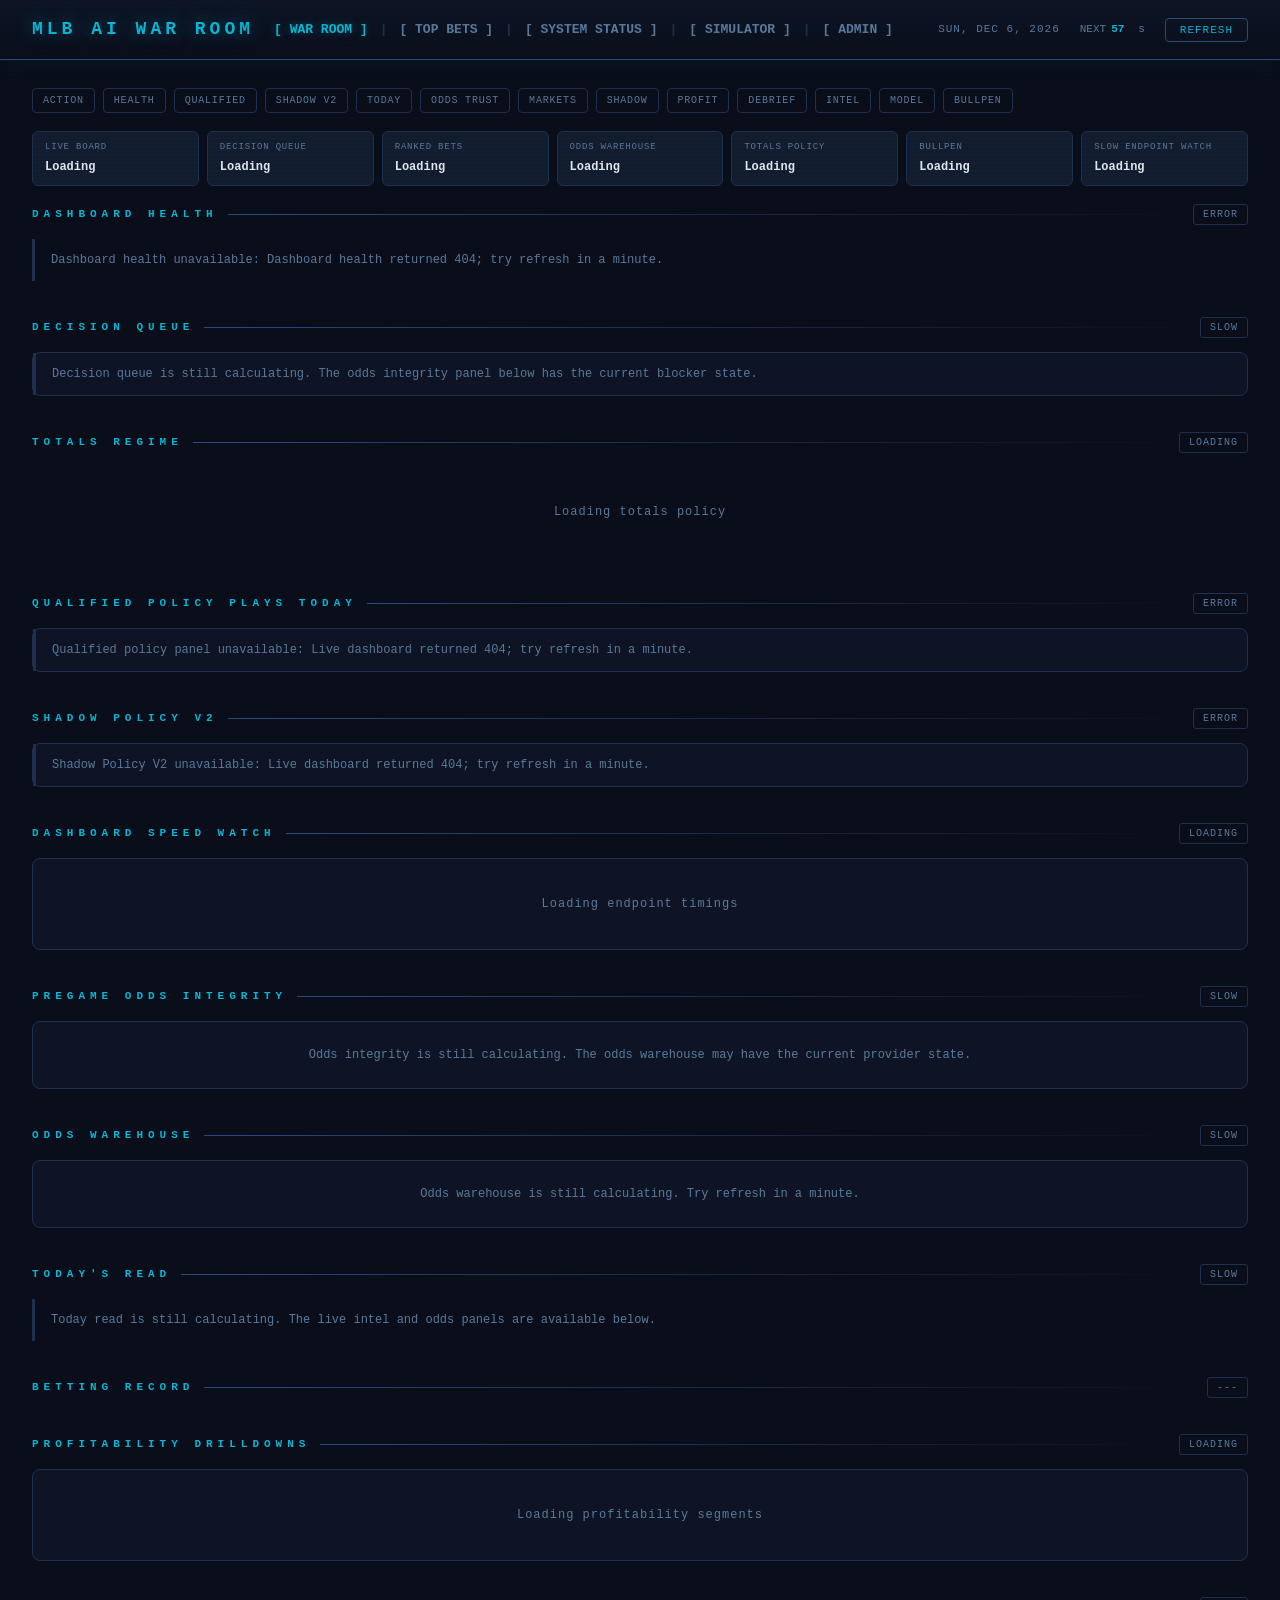
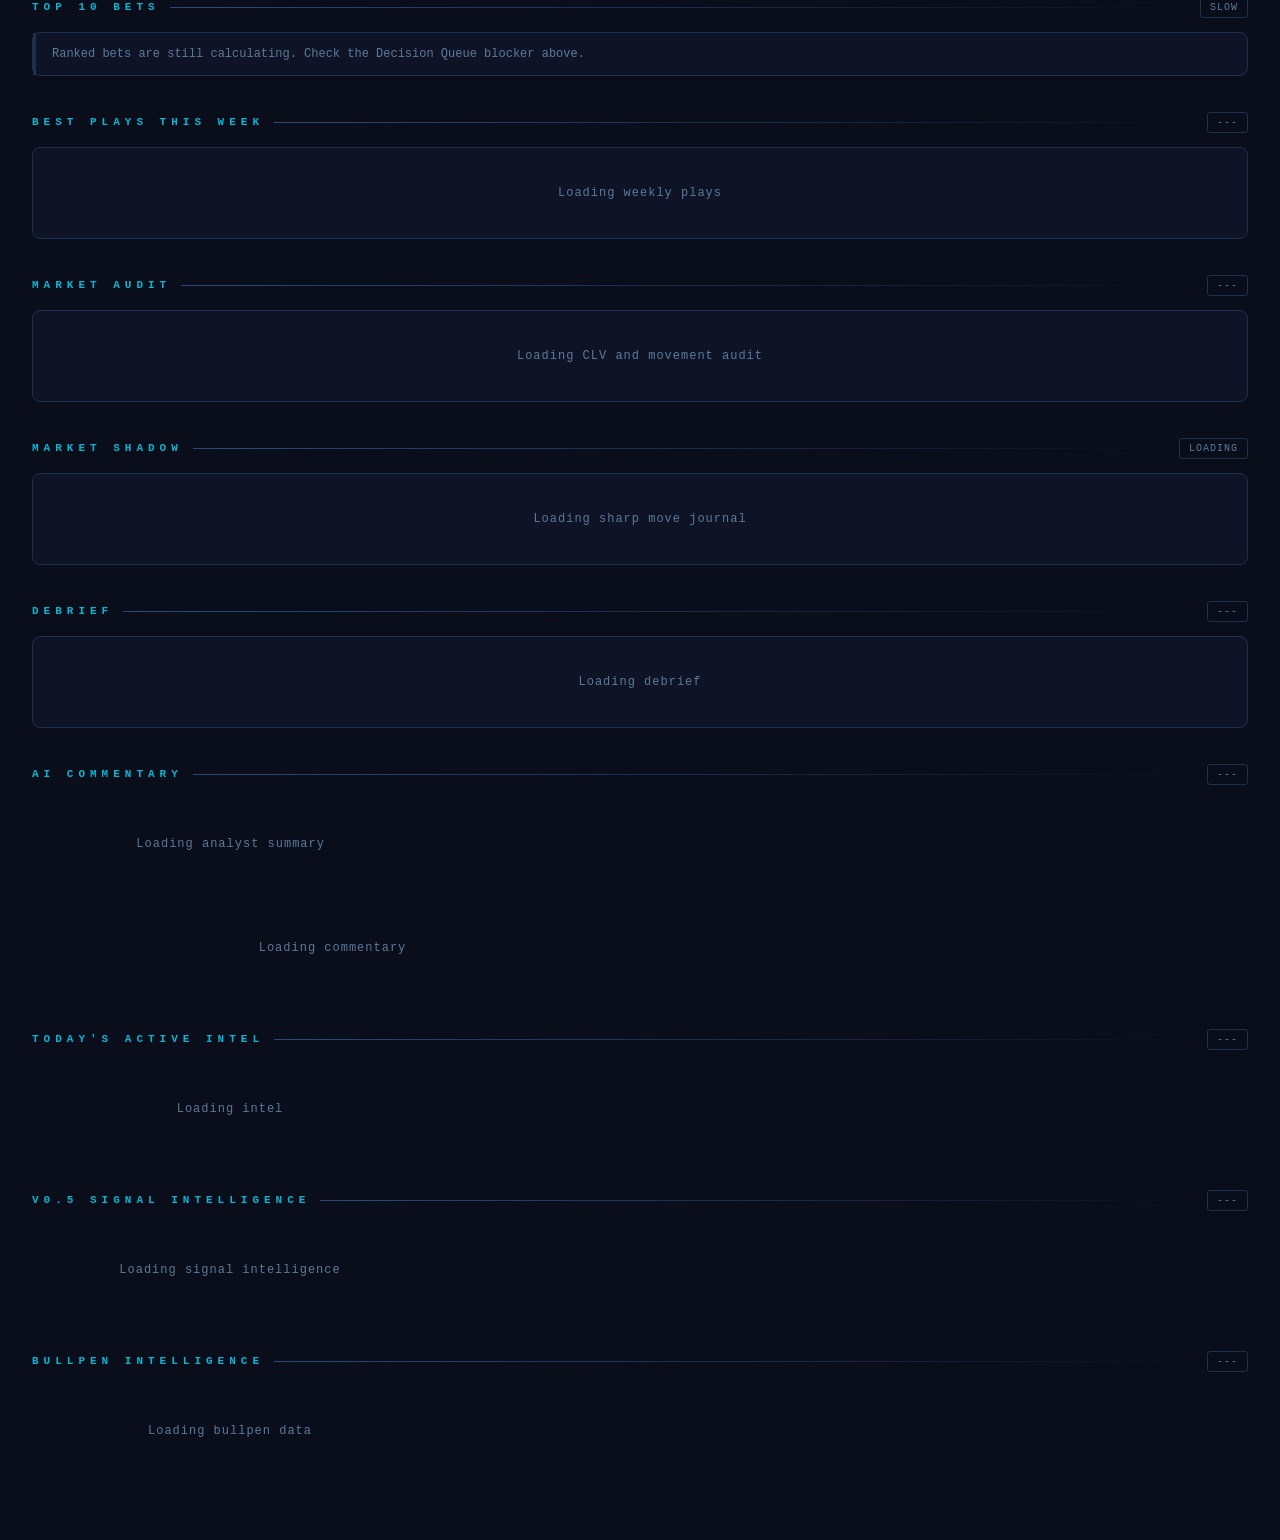
==== app/templates/dashboard.html @ 8d688cb6 "Track shadow policy v2 candidates" ====
<!DOCTYPE html>
<html lang="en">
<head>
<meta charset="UTF-8">
<meta name="viewport" content="width=device-width, initial-scale=1.0">
<title>MLB AI WAR ROOM</title>
<style>
/* Reset */
*, *::before, *::after { box-sizing: border-box; margin: 0; padding: 0; }

:root {
  --bg:          #0a0e1a;
  --surface:     #0e1425;
  --surface2:    #131d30;
  --surface3:    #18253d;
  --border:      #1e3050;
  --border-glow: #2a4a7f;
  --text:        #e2e8f0;
  --muted:       #5a7a9c;
  --dim:         #2d3748;
  --cyan:        #06b6d4;
  --cyan-dim:    #052836;
  --purple:      #a855f7;
  --purple-dim:  #2d1b4e;
  --green:       #10b981;
  --green-dim:   #052e1d;
  --yellow:      #f59e0b;
  --yellow-dim:  #2d1d00;
  --red:         #ef4444;
  --red-dim:     #2d0b0b;
  --orange:      #f97316;
  --orange-dim:  #2a1100;
  --blue:        #3b82f6;
}

body {
  background: var(--bg);
  color: var(--text);
  font-family: -apple-system, BlinkMacSystemFont, 'Segoe UI', system-ui, sans-serif;
  font-size: 14px;
  line-height: 1.5;
  min-height: 100vh;
}

/* subtle scanlines */
body::after {
  content: '';
  position: fixed;
  inset: 0;
  background: repeating-linear-gradient(
    0deg,
    transparent,
    transparent 3px,
    rgba(0,0,0,0.04) 3px,
    rgba(0,0,0,0.04) 4px
  );
  pointer-events: none;
  z-index: 9999;
}

/* ── Scrollbar ── */
::-webkit-scrollbar { width: 6px; height: 6px; }
::-webkit-scrollbar-track { background: var(--bg); }
::-webkit-scrollbar-thumb { background: var(--border); border-radius: 3px; }
::-webkit-scrollbar-thumb:hover { background: var(--border-glow); }

/* ── Header ── */
.header {
  background: linear-gradient(180deg, #0d1526 0%, var(--bg) 100%);
  border-bottom: 1px solid var(--border-glow);
  padding: 0 32px;
  height: 60px;
  display: flex;
  align-items: center;
  justify-content: space-between;
  position: sticky;
  top: 0;
  z-index: 100;
  box-shadow: 0 1px 24px rgba(6,182,212,0.07);
}

.header-brand {
  display: flex;
  align-items: center;
  gap: 20px;
}

.war-room-title {
  font-family: 'Courier New', monospace;
  font-size: 18px;
  font-weight: 700;
  letter-spacing: 4px;
  text-transform: uppercase;
  color: var(--cyan);
  text-shadow: 0 0 18px rgba(6,182,212,0.45);
}

.header-nav {
  display: flex;
  align-items: center;
  gap: 12px;
  font-family: 'Courier New', monospace;
  font-size: 13px;
  font-weight: 700;
}
.nav-link {
  color: var(--muted);
  text-decoration: none;
  transition: color 0.2s;
}
.nav-link:hover, .nav-link.active {
  color: var(--cyan);
  text-shadow: 0 0 8px rgba(6,182,212,0.4);
}
.nav-sep { color: var(--border); }

.live-badge {
  display: flex;
  align-items: center;
  gap: 5px;
  font-family: monospace;
  font-size: 10px;
  font-weight: 700;
  color: var(--green);
  letter-spacing: 2px;
  border: 1px solid rgba(16,185,129,0.3);
  padding: 3px 9px;
  border-radius: 3px;
  background: rgba(16,185,129,0.05);
}

.pulse-dot {
  width: 7px;
  height: 7px;
  background: var(--green);
  border-radius: 50%;
  box-shadow: 0 0 6px var(--green);
  animation: blink 2s ease-in-out infinite;
}

@keyframes blink {
  0%, 100% { opacity: 1; box-shadow: 0 0 6px var(--green); }
  50%       { opacity: 0.35; box-shadow: none; }
}

.header-meta {
  display: flex;
  align-items: center;
  gap: 20px;
}

.header-date {
  font-family: monospace;
  font-size: 11px;
  color: var(--muted);
  letter-spacing: 1px;
}

.refresh-info {
  font-family: monospace;
  font-size: 11px;
  color: var(--muted);
  display: flex;
  align-items: center;
  gap: 5px;
}
.refresh-info .cdown { color: var(--cyan); font-weight: 700; min-width: 22px; display: inline-block; }

.refresh-btn {
  background: transparent;
  border: 1px solid var(--border-glow);
  color: var(--cyan);
  padding: 5px 14px;
  border-radius: 4px;
  cursor: pointer;
  font-family: monospace;
  font-size: 11px;
  letter-spacing: 1px;
  transition: all 0.15s;
}
.refresh-btn:hover {
  background: var(--cyan-dim);
  box-shadow: 0 0 10px rgba(6,182,212,0.15);
}

/* ── Layout ── */
.container {
  max-width: 1680px;
  margin: 0 auto;
  padding: 28px 32px;
}

.quick-tabs {
  display: flex;
  gap: 8px;
  align-items: center;
  flex-wrap: wrap;
  margin-bottom: 18px;
  font-family: monospace;
}
.quick-tab {
  color: var(--muted);
  text-decoration: none;
  border: 1px solid var(--border);
  border-radius: 4px;
  padding: 4px 10px;
  font-size: 10px;
  text-transform: uppercase;
  letter-spacing: 0.8px;
}
.quick-tab:hover {
  color: var(--cyan);
  border-color: var(--border-glow);
  background: rgba(6,182,212,0.05);
}

.freshness-strip {
  display: grid;
  grid-template-columns: repeat(7, minmax(120px, 1fr));
  gap: 8px;
  margin-bottom: 18px;
}
.freshness-pill {
  border: 1px solid var(--border);
  background: var(--surface2);
  border-radius: 6px;
  padding: 9px 12px;
  font-family: monospace;
}
.freshness-pill.good { border-color: rgba(16,185,129,0.35); background: rgba(16,185,129,0.05); }
.freshness-pill.warn { border-color: rgba(245,158,11,0.35); background: rgba(245,158,11,0.05); }
.freshness-pill.bad { border-color: rgba(239,68,68,0.35); background: rgba(239,68,68,0.05); }
.freshness-name {
  color: var(--muted);
  font-size: 9px;
  text-transform: uppercase;
  letter-spacing: 0.8px;
}
.freshness-age {
  color: var(--text);
  font-size: 12px;
  font-weight: 700;
  margin-top: 3px;
}
.freshness-meta {
  color: var(--muted);
  font-size: 9px;
  margin-top: 2px;
}
.panel-freshness {
  color: var(--muted);
  font-family: monospace;
  font-size: 10px;
  margin: -5px 0 10px;
}
@media (max-width: 1200px) { .freshness-strip { grid-template-columns: repeat(3, 1fr); } }
@media (max-width: 900px) { .freshness-strip { grid-template-columns: 1fr 1fr; } }
@media (max-width: 560px) { .freshness-strip { grid-template-columns: 1fr; } }

/* ── Section ── */
.section { margin-bottom: 36px; }

.section-head {
  display: flex;
  align-items: center;
  gap: 10px;
  margin-bottom: 14px;
}

.section-label {
  font-family: 'Courier New', monospace;
  font-size: 11px;
  font-weight: 700;
  text-transform: uppercase;
  letter-spacing: 5px;
  color: var(--cyan);
}

.section-rule {
  flex: 1;
  height: 1px;
  background: linear-gradient(90deg, var(--border-glow) 0%, transparent 100%);
}

.section-badge {
  font-family: monospace;
  font-size: 10px;
  color: var(--muted);
  border: 1px solid var(--border);
  padding: 2px 9px;
  border-radius: 3px;
  letter-spacing: 1px;
  white-space: nowrap;
}

/* ── Card ── */
.card {
  background: var(--surface);
  border: 1px solid var(--border);
  border-radius: 8px;
  padding: 20px;
}

/* ── Summary bar ── */
.summary-bar {
  background: var(--surface2);
  border: 1px solid var(--border);
  border-left: 3px solid var(--cyan);
  border-radius: 6px;
  padding: 14px 22px;
  display: flex;
  align-items: center;
  gap: 0;
  margin-bottom: 14px;
  flex-wrap: wrap;
  row-gap: 10px;
}

.s-stat {
  padding: 0 22px;
  border-right: 1px solid var(--border);
}
.s-stat:first-child { padding-left: 0; }
.s-stat:last-child  { border-right: none; }

.s-stat-val {
  font-family: monospace;
  font-size: 22px;
  font-weight: 700;
  line-height: 1.1;
}
.s-stat-lbl {
  font-size: 10px;
  color: var(--muted);
  text-transform: uppercase;
  letter-spacing: 0.8px;
  margin-top: 2px;
}

.today-read {
  display: grid;
  grid-template-columns: 1.2fr repeat(5, minmax(130px, 1fr));
  gap: 0;
  background: linear-gradient(180deg, var(--surface2) 0%, var(--surface3) 100%);
  border: 1px solid var(--border);
  border-left: 3px solid var(--cyan);
  border-radius: 8px;
  overflow: hidden;
}
.read-tile {
  padding: 13px 16px;
  border-right: 1px solid var(--border);
  min-height: 78px;
}
.read-tile:last-child { border-right: none; }
.read-label {
  font-family: monospace;
  font-size: 9px;
  color: var(--muted);
  text-transform: uppercase;
  letter-spacing: 1px;
  margin-bottom: 6px;
}
.read-main {
  font-family: monospace;
  font-size: 19px;
  font-weight: 700;
  line-height: 1.15;
}
.read-sub {
  color: var(--muted);
  font-family: monospace;
  font-size: 10px;
  margin-top: 5px;
  line-height: 1.35;
}
@media (max-width: 1200px) { .today-read { grid-template-columns: repeat(3, minmax(0, 1fr)); } }
@media (max-width: 720px) { .today-read { grid-template-columns: 1fr; } .read-tile { border-right: none; border-bottom: 1px solid var(--border); } }

/* ── Table ── */
.tbl-wrap { overflow-x: auto; }

table { width: 100%; border-collapse: collapse; font-size: 13px; }

th {
  text-align: left;
  padding: 8px 12px;
  color: var(--muted);
  font-size: 10px;
  font-weight: 700;
  text-transform: uppercase;
  letter-spacing: 1px;
  border-bottom: 1px solid var(--border);
  white-space: nowrap;
  font-family: monospace;
}

td {
  padding: 9px 12px;
  border-bottom: 1px solid rgba(30,48,80,0.5);
  vertical-align: middle;
}

tr:last-child td { border-bottom: none; }
tr:hover td { background: rgba(6,182,212,0.025); }

/* ── Game grid ── */
.game-grid {
  display: grid;
  grid-template-columns: repeat(3, 1fr);
  gap: 14px;
}
@media (max-width: 1200px) { .game-grid { grid-template-columns: repeat(2, 1fr); } }
@media (max-width: 768px)  { .game-grid { grid-template-columns: 1fr; } }

.commentary-grid {
  display: grid;
  grid-template-columns: repeat(2, minmax(0, 1fr));
  gap: 14px;
}
@media (max-width: 1100px) { .commentary-grid { grid-template-columns: 1fr; } }

.commentary-summary-grid {
  display: grid;
  grid-template-columns: repeat(3, minmax(0, 1fr));
  gap: 12px;
  margin-bottom: 14px;
}
@media (max-width: 1100px) { .commentary-summary-grid { grid-template-columns: 1fr; } }

.commentary-summary-card {
  background: linear-gradient(180deg, var(--surface2) 0%, var(--surface3) 100%);
  border: 1px solid var(--border);
  border-left: 3px solid var(--cyan);
  border-radius: 8px;
  padding: 14px 16px;
}

.commentary-summary-card.watchlist { border-left-color: var(--yellow); }
.commentary-summary-card.disagreement { border-left-color: var(--orange); }

.commentary-summary-label {
  font-family: monospace;
  font-size: 10px;
  font-weight: 700;
  color: var(--muted);
  text-transform: uppercase;
  letter-spacing: 1.2px;
  margin-bottom: 7px;
}

.commentary-summary-text {
  color: var(--text);
  font-size: 13px;
  line-height: 1.55;
}

.commentary-card {
  background: linear-gradient(180deg, var(--surface) 0%, var(--surface2) 100%);
  border: 1px solid var(--border);
  border-radius: 8px;
  padding: 16px 18px;
}

.commentary-head {
  display: flex;
  align-items: flex-start;
  justify-content: space-between;
  gap: 12px;
  margin-bottom: 10px;
}

.commentary-matchup {
  font-size: 14px;
  font-weight: 700;
  color: var(--text);
}

.commentary-meta {
  display: flex;
  flex-wrap: wrap;
  gap: 6px;
  margin-bottom: 10px;
}

.commentary-text {
  color: #c9d6e6;
  font-size: 13px;
  line-height: 1.6;
}

.commentary-foot {
  display: flex;
  justify-content: space-between;
  gap: 8px;
  margin-top: 12px;
  padding-top: 10px;
  border-top: 1px solid rgba(30,48,80,0.7);
  font-family: monospace;
  font-size: 10px;
  color: var(--muted);
  text-transform: uppercase;
  letter-spacing: 0.6px;
}

/* ── Game card ── */
.game-card {
  background: var(--surface);
  border: 1px solid var(--border);
  border-radius: 8px;
  padding: 15px 16px;
  transition: all 0.2s;
  cursor: pointer;
  position: relative;
}
.game-card:hover { 
  border-color: var(--cyan); 
  box-shadow: 0 0 20px rgba(6,182,212,0.1);
  transform: translateY(-2px);
}
.game-card.is-live {
  border-color: rgba(16,185,129,0.45);
  box-shadow: 0 0 14px rgba(16,185,129,0.07);
}
.game-card.is-final { opacity: 0.72; }

.gc-header {
  display: flex;
  justify-content: space-between;
  align-items: flex-start;
  margin-bottom: 9px;
}

.gc-matchup {
  font-size: 14px;
  font-weight: 700;
  line-height: 1.2;
}
.gc-matchup .aw { color: var(--cyan); }
.gc-matchup .hw { color: var(--purple); }
.gc-matchup .at { color: var(--muted); margin: 0 4px; font-weight: 400; }

.gc-status-live {
  font-family: monospace;
  font-size: 10px;
  font-weight: 700;
  color: var(--green);
  display: flex;
  align-items: center;
  gap: 4px;
  white-space: nowrap;
}
.gc-status-final {
  font-family: monospace;
  font-size: 10px;
  color: var(--muted);
  white-space: nowrap;
}
.gc-status-time {
  font-family: monospace;
  font-size: 11px;
  color: var(--muted);
  white-space: nowrap;
}

.gc-score {
  font-family: monospace;
  font-size: 26px;
  font-weight: 700;
  text-align: center;
  margin: 6px 0;
}
.gc-score .sep { color: var(--muted); font-size: 18px; margin: 0 7px; }

.gc-pitchers {
  font-size: 11px;
  color: var(--muted);
  margin-bottom: 11px;
  white-space: nowrap;
  overflow: hidden;
  text-overflow: ellipsis;
}

/* win prob bar */
.wp-bar-wrap { margin-bottom: 10px; }
.wp-bar {
  display: flex;
  height: 7px;
  border-radius: 4px;
  overflow: hidden;
  background: var(--surface2);
  margin-bottom: 4px;
}
.wp-away { background: var(--cyan); transition: width 0.5s ease; }
.wp-home { background: var(--purple); transition: width 0.5s ease; }
.wp-labels {
  display: flex;
  justify-content: space-between;
  font-family: monospace;
  font-size: 10px;
}
.wp-lbl-a { color: var(--cyan); font-weight: 700; }
.wp-lbl-h { color: var(--purple); font-weight: 700; }

.gc-footer {
  display: flex;
  justify-content: space-between;
  align-items: center;
  padding-top: 9px;
  border-top: 1px solid var(--border);
  flex-wrap: wrap;
  gap: 6px;
}

.gc-totals {
  font-family: monospace;
  font-size: 11px;
  color: var(--muted);
  display: flex;
  flex-direction: column;
  gap: 2px;
}
.gc-totals strong { color: var(--text); }

.gc-right {
  display: flex;
  flex-direction: column;
  align-items: flex-end;
  gap: 4px;
}

/* ── Chips ── */
.chip {
  display: inline-flex;
  align-items: center;
  padding: 2px 8px;
  border-radius: 3px;
  font-size: 10px;
  font-weight: 700;
  text-transform: uppercase;
  letter-spacing: 0.8px;
  font-family: monospace;
  white-space: nowrap;
}
.c-strong { background: var(--green-dim);  color: var(--green);  border: 1px solid rgba(16,185,129,0.3); }
.c-medium { background: var(--yellow-dim); color: var(--yellow); border: 1px solid rgba(245,158,11,0.3); }
.c-weak   { background: var(--surface2);   color: var(--muted);  border: 1px solid var(--border); }
.c-none   { background: var(--surface2);   color: var(--dim);    border: 1px solid var(--border); }
.c-win    { background: var(--green-dim);  color: var(--green);  border: 1px solid rgba(16,185,129,0.3); }
.c-loss   { background: var(--red-dim);    color: var(--red);    border: 1px solid rgba(239,68,68,0.3); }
.c-push   { background: var(--surface2);   color: var(--muted);  border: 1px solid var(--border); }
.c-no_bet { color: var(--dim); font-size: 10px; }

/* movement */
.mv-toward  { color: var(--green);  font-family: monospace; font-size: 10px; }
.mv-away    { color: var(--red);    font-family: monospace; font-size: 10px; }
.mv-sharp   { color: var(--orange); font-family: monospace; font-size: 10px; font-weight: 700; }
.mv-neutral { color: var(--muted);  font-family: monospace; font-size: 10px; }

/* correct/incorrect */
.ok   { color: var(--green); font-weight: 700; }
.fail { color: var(--red);   font-weight: 700; }

/* ── Status panels ── */
.status-grid {
  display: grid;
  grid-template-columns: 1fr 1fr;
  gap: 18px;
}
@media (max-width: 900px) { .status-grid { grid-template-columns: 1fr; } }

/* terminal */
.term {
  background: #060a12;
  border: 1px solid var(--border);
  border-radius: 8px;
  overflow: hidden;
}
.term-bar {
  background: var(--surface2);
  border-bottom: 1px solid var(--border);
  padding: 8px 12px;
  display: flex;
  align-items: center;
  gap: 6px;
}
.tb-dot { width: 10px; height: 10px; border-radius: 50%; }
.tb-red    { background: #ff5f57; }
.tb-yellow { background: #ffbd2e; }
.tb-green  { background: #28c940; }
.term-title {
  font-family: monospace;
  font-size: 11px;
  color: var(--muted);
  margin-left: 4px;
  letter-spacing: 1px;
}
.term-body {
  padding: 14px 16px;
  font-family: 'Courier New', Courier, monospace;
  font-size: 12px;
  line-height: 1.75;
  color: #4ade80;
  min-height: 300px;
  max-height: 400px;
  overflow-y: auto;
}
.term-body .t-prompt  { color: #06b6d4; }
.term-body .t-cmd     { color: #e2e8f0; }
.term-body .t-dim     { color: #1e3050; }
.term-body .t-name    { color: #4ade80; }
.term-body .t-time    { color: #f59e0b; }
.term-body .t-soon    { color: #f97316; }
.term-body .t-pending { color: #5a7a9c; }
.term-body .t-ok      { color: #10b981; }
.term-body .t-err     { color: #ef4444; }

/* model stats */
.model-panel {
  background: var(--surface);
  border: 1px solid var(--border);
  border-radius: 8px;
  padding: 20px;
}
.mp-header {
  font-family: monospace;
  font-size: 10px;
  color: var(--muted);
  text-transform: uppercase;
  letter-spacing: 2px;
  padding-bottom: 10px;
  border-bottom: 1px solid var(--border);
  margin-bottom: 14px;
}
.mv-badge {
  display: inline-flex;
  align-items: center;
  gap: 5px;
  background: var(--cyan-dim);
  border: 1px solid rgba(6,182,212,0.25);
  color: var(--cyan);
  padding: 4px 12px;
  border-radius: 4px;
  font-family: monospace;
  font-size: 12px;
  font-weight: 700;
  letter-spacing: 0.5px;
  margin-bottom: 14px;
}
.ms-grid {
  display: grid;
  grid-template-columns: 1fr 1fr;
  gap: 10px;
}
.ms-tile {
  background: var(--surface2);
  border: 1px solid var(--border);
  border-radius: 6px;
  padding: 11px 13px;
}
.ms-val {
  font-family: monospace;
  font-size: 22px;
  font-weight: 700;
  line-height: 1.2;
}
.ms-lbl {
  font-size: 10px;
  color: var(--muted);
  margin-top: 3px;
  letter-spacing: 0.3px;
}
.ms-footnote {
  margin-top: 13px;
  font-size: 11px;
  color: var(--muted);
  font-family: monospace;
}

/* ── Outcome note ── */
.outcome-note {
  font-size: 11px;
  color: var(--muted);
  font-style: italic;
  max-width: 260px;
  overflow: hidden;
  text-overflow: ellipsis;
  white-space: nowrap;
}

/* ── Modal ── */
.modal-overlay {
  position: fixed;
  inset: 0;
  background: rgba(0,0,0,0.85);
  display: none;
  align-items: center;
  justify-content: center;
  z-index: 1000;
  backdrop-filter: blur(4px);
}
.modal-content {
  background: var(--surface);
  border: 1px solid var(--border-glow);
  border-radius: 12px;
  width: 90%;
  max-width: 650px;
  max-height: 90vh;
  overflow-y: auto;
  padding: 32px;
  position: relative;
  box-shadow: 0 0 40px rgba(6,182,212,0.15);
}
.modal-close {
  position: absolute;
  top: 16px;
  right: 16px;
  background: transparent;
  border: none;
  color: var(--muted);
  font-size: 24px;
  cursor: pointer;
}
.modal-close:hover { color: var(--text); }

.modal-title {
  font-family: 'Courier New', monospace;
  font-size: 20px;
  font-weight: 700;
  color: var(--cyan);
  margin-bottom: 24px;
  border-bottom: 1px solid var(--border);
  padding-bottom: 12px;
}

.dive-grid {
  display: grid;
  grid-template-columns: 1fr 1fr;
  gap: 24px;
}
.dive-section {
  margin-bottom: 20px;
}
.dive-label {
  font-size: 10px;
  color: var(--muted);
  text-transform: uppercase;
  letter-spacing: 1px;
  margin-bottom: 6px;
}
.dive-val {
  font-family: monospace;
  font-size: 18px;
  font-weight: 700;
}
.dive-val.large { font-size: 24px; }

/* ── Loading / Empty ── */
.loading {
  color: var(--muted);
  font-family: monospace;
  font-size: 12px;
  padding: 36px;
  text-align: center;
  letter-spacing: 1px;
}
.empty {
  color: var(--muted);
  font-family: monospace;
  font-size: 12px;
  padding: 24px;
  text-align: center;
}
.empty.compact {
  padding: 12px 16px;
  text-align: left;
  border-left: 3px solid var(--border);
}
.audit-note {
  margin-top: -6px;
  margin-bottom: 12px;
  color: var(--muted);
  font-family: monospace;
  font-size: 10px;
}

/* ── Color utils ── */
.green  { color: var(--green); }
.red    { color: var(--red); }
.yellow { color: var(--yellow); }
.cyan   { color: var(--cyan); }
.purple { color: var(--purple); }
.muted  { color: var(--muted); }
.mono   { font-family: monospace; }

/* ── Signal badges ── */
.sig-red    { background: var(--red-dim);    color: var(--red);    border: 1px solid rgba(239,68,68,0.3); }
.sig-green  { background: var(--green-dim);  color: var(--green);  border: 1px solid rgba(16,185,129,0.3); }
.sig-orange { background: var(--orange-dim); color: var(--orange); border: 1px solid rgba(249,115,22,0.3); }
.sig-blue   { background: #0c1a3a;           color: var(--blue);   border: 1px solid rgba(59,130,246,0.3); }
.sig-yellow { background: var(--yellow-dim); color: var(--yellow); border: 1px solid rgba(245,158,11,0.3); }

@media (max-width: 600px) {
  .container { padding: 14px 16px; }
  .header { padding: 0 16px; }
  .war-room-title { font-size: 13px; letter-spacing: 2px; }
  .header-date { display: none; }
  .dive-grid { grid-template-columns: 1fr; }
}
</style>
</head>
<body>


<header class="header">
  <div class="header-brand">
    <div class="war-room-title">MLB AI WAR ROOM</div>
    <nav class="header-nav">
      <a href="/dashboard" class="nav-link active">[ WAR ROOM ]</a>
      <span class="nav-sep">|</span>
      <a href="/bets" class="nav-link ">[ TOP BETS ]</a>
      <span class="nav-sep">|</span>
      <a href="/system" class="nav-link ">[ SYSTEM STATUS ]</a>
      <span class="nav-sep">|</span>
      <a href="/simulator" class="nav-link ">[ SIMULATOR ]</a>
      <span class="nav-sep">|</span>
      <a href="/admin" class="nav-link ">[ ADMIN ]</a>
    </nav>
  </div>
  <div class="header-meta">
    <span class="header-date" id="hdr-date"></span>
    <div class="refresh-info">NEXT <span class="cdown" id="cdown">60</span>s</div>
    <button class="refresh-btn" onclick="loadAll()">REFRESH</button>
  </div>
</header>


<div class="container">

  <div class="quick-tabs">
    <a class="quick-tab" href="#decision-queue-section">Action</a>
    <a class="quick-tab" href="#health-section">Health</a>
    <a class="quick-tab" href="#qualified-policy-section">Qualified</a>
    <a class="quick-tab" href="#shadow-policy-section">Shadow V2</a>
    <a class="quick-tab" href="#today-read-section">Today</a>
    <a class="quick-tab" href="#odds-integrity-section">Odds Trust</a>
    <a class="quick-tab" href="#market-audit-section">Markets</a>
    <a class="quick-tab" href="#market-shadow-section">Shadow</a>
    <a class="quick-tab" href="#profitability-section">Profit</a>
    <a class="quick-tab" href="#debrief-section">Debrief</a>
    <a class="quick-tab" href="#active-intel-section">Intel</a>
    <a class="quick-tab" href="#signals-section">Model</a>
    <a class="quick-tab" href="#bullpen-section">Bullpen</a>
  </div>

  <div class="freshness-strip" id="dashboard-freshness">
    <div class="freshness-pill"><div class="freshness-name">Live Board</div><div class="freshness-age">Loading</div></div>
    <div class="freshness-pill"><div class="freshness-name">Decision Queue</div><div class="freshness-age">Loading</div></div>
    <div class="freshness-pill"><div class="freshness-name">Ranked Bets</div><div class="freshness-age">Loading</div></div>
    <div class="freshness-pill"><div class="freshness-name">Odds Warehouse</div><div class="freshness-age">Loading</div></div>
    <div class="freshness-pill"><div class="freshness-name">Totals Policy</div><div class="freshness-age">Loading</div></div>
    <div class="freshness-pill"><div class="freshness-name">Bullpen</div><div class="freshness-age">Loading</div></div>
    <div class="freshness-pill"><div class="freshness-name">Slow Endpoint Watch</div><div class="freshness-age">Loading</div></div>
  </div>

  <div class="section" id="health-section">
    <div class="section-head">
      <div class="section-label">Dashboard Health</div>
      <div class="section-rule"></div>
      <div class="section-badge" id="health-badge">LOADING</div>
    </div>
    <div id="health-panel">
      <div class="loading">Loading health score</div>
    </div>
  </div>

  <div class="section" id="decision-queue-section">
    <div class="section-head">
      <div class="section-label">Decision Queue</div>
      <div class="section-rule"></div>
      <div class="section-badge" id="decision-queue-badge">LOADING</div>
    </div>
    <div class="card" style="padding:0;">
      <div class="tbl-wrap" id="decision-queue-table">
        <div class="loading">Loading action queue</div>
      </div>
    </div>
  </div>

  <div class="section" id="totals-regime-section">
    <div class="section-head">
      <div class="section-label">Totals Regime</div>
      <div class="section-rule"></div>
      <div class="section-badge" id="totals-regime-badge">LOADING</div>
    </div>
    <div id="totals-regime-panel">
      <div class="loading">Loading totals policy</div>
    </div>
  </div>

  <div class="section" id="decision-debug-section" style="display:none;">
    <div class="section-head">
      <div class="section-label">Decision Pipeline Debug</div>
      <div class="section-rule"></div>
      <div class="section-badge" id="decision-debug-badge">DEBUG</div>
    </div>
    <div id="decision-debug-panel">
      <div class="loading">Loading pipeline diagnostics</div>
    </div>
  </div>

  <div class="section" id="odds-debug-section" style="display:none;">
    <div class="section-head">
      <div class="section-label">Odds Feed Debug</div>
      <div class="section-rule"></div>
      <div class="section-badge" id="odds-debug-badge">DEBUG</div>
    </div>
    <div id="odds-debug-panel">
      <div class="loading">Loading odds freshness</div>
    </div>
  </div>

  <div class="section" id="qualified-policy-section">
    <div class="section-head">
      <div class="section-label">Qualified Policy Plays Today</div>
      <div class="section-rule"></div>
      <div class="section-badge" id="qualified-policy-badge">LOADING</div>
    </div>
    <div id="qualified-policy-summary"></div>
    <div class="card" style="padding:0;margin-top:12px">
      <div class="tbl-wrap" id="qualified-policy-table">
        <div class="loading">Loading policy-qualified plays</div>
      </div>
    </div>
  </div>

  <div class="section" id="shadow-policy-section">
    <div class="section-head">
      <div class="section-label">Shadow Policy V2</div>
      <div class="section-rule"></div>
      <div class="section-badge" id="shadow-policy-badge">LOADING</div>
    </div>
    <div id="shadow-policy-summary"></div>
    <div class="card" style="padding:0;margin-top:12px">
      <div class="tbl-wrap" id="shadow-policy-table">
        <div class="loading">Loading shadow candidates</div>
      </div>
    </div>
  </div>

  <div class="section" id="slow-endpoints-section">
    <div class="section-head">
      <div class="section-label">Dashboard Speed Watch</div>
      <div class="section-rule"></div>
      <div class="section-badge" id="slow-endpoints-badge">LOADING</div>
    </div>
    <div class="card" style="padding:0;">
      <div class="tbl-wrap" id="slow-endpoints-table">
        <div class="loading">Loading endpoint timings</div>
      </div>
    </div>
  </div>

  <div class="section" id="odds-integrity-section">
    <div class="section-head">
      <div class="section-label">Pregame Odds Integrity</div>
      <div class="section-rule"></div>
      <div class="section-badge" id="odds-integrity-badge">LOADING</div>
    </div>
    <div id="odds-integrity-summary"></div>
    <div class="card" style="padding:0;margin-top:12px">
      <div class="tbl-wrap" id="odds-integrity-table">
        <div class="loading">Loading odds integrity</div>
      </div>
    </div>
  </div>

  <div class="section" id="odds-warehouse-section">
    <div class="section-head">
      <div class="section-label">Odds Warehouse</div>
      <div class="section-rule"></div>
      <div class="section-badge" id="odds-warehouse-badge">LOADING</div>
    </div>
    <div id="odds-warehouse-summary"></div>
    <div class="card" style="padding:0;margin-top:12px">
      <div class="tbl-wrap" id="odds-warehouse-table">
        <div class="loading">Loading odds warehouse</div>
      </div>
    </div>
  </div>

  <div class="section" id="totals-bias-debug-section" style="display:none;">
    <div class="section-head">
      <div class="section-label">Totals Bias Debug</div>
      <div class="section-rule"></div>
      <div class="section-badge" id="totals-bias-debug-badge">DEBUG</div>
    </div>
    <div id="totals-bias-debug-panel">
      <div class="loading">Loading totals bias</div>
    </div>
  </div>

  <div class="section" id="today-read-section">
    <div class="section-head">
      <div class="section-label">Today's Read</div>
      <div class="section-rule"></div>
      <div class="section-badge" id="today-read-badge">LOADING</div>
    </div>
    <div id="today-read">
      <div class="loading">Loading board read</div>
    </div>
  </div>

  <div class="section" id="record-section">
    <div class="section-head">
      <div class="section-label">Betting Record</div>
      <div class="section-rule"></div>
      <div class="section-badge" id="record-badge">---</div>
    </div>
    <div id="betting-record"></div>
  </div>

  <div class="section" id="profitability-section">
    <div class="section-head">
      <div class="section-label">Profitability Drilldowns</div>
      <div class="section-rule"></div>
      <div class="section-badge" id="profitability-badge">LOADING</div>
    </div>
    <div id="profitability-summary"></div>
    <div class="card" style="padding:0;margin-top:12px">
      <div class="tbl-wrap" id="profitability-table">
        <div class="loading">Loading profitability segments</div>
      </div>
    </div>
  </div>

  <div class="section" id="top-bets-section">
    <div class="section-head">
      <div class="section-label">Top 10 Bets</div>
      <div class="section-rule"></div>
      <div class="section-badge" id="top-bets-badge">---</div>
    </div>
    <div class="card" style="padding:0;">
      <div class="tbl-wrap" id="top-bets-table">
        <div class="loading">Loading ranked bets</div>
      </div>
    </div>
  </div>

  <div class="section" id="best-week-section">
    <div class="section-head">
      <div class="section-label">Best Plays This Week</div>
      <div class="section-rule"></div>
      <div class="section-badge" id="best-week-badge">---</div>
    </div>
    <div class="card" style="padding:0;">
      <div class="tbl-wrap" id="best-week-table">
        <div class="loading">Loading weekly plays</div>
      </div>
    </div>
  </div>

  <div class="section" id="market-audit-section">
    <div class="section-head">
      <div class="section-label">Market Audit</div>
      <div class="section-rule"></div>
      <div class="section-badge" id="market-audit-badge">---</div>
    </div>
    <div id="market-audit-summary"></div>
    <div class="card" style="padding:0;margin-top:12px">
      <div class="tbl-wrap" id="market-audit-table">
        <div class="loading">Loading CLV and movement audit</div>
      </div>
    </div>
  </div>

  <div class="section" id="market-shadow-section">
    <div class="section-head">
      <div class="section-label">Market Shadow</div>
      <div class="section-rule"></div>
      <div class="section-badge" id="market-shadow-badge">LOADING</div>
    </div>
    <div id="market-shadow-summary"></div>
    <div class="card" style="padding:0;margin-top:12px">
      <div class="tbl-wrap" id="market-shadow-table">
        <div class="loading">Loading sharp move journal</div>
      </div>
    </div>
  </div>

  <!-- ═══════════════ 1. YESTERDAY'S DEBRIEF ═══════════════ -->
  <div class="section" id="debrief-section">
    <div class="section-head">
      <div class="section-label" id="debrief-title">Debrief</div>
      <div class="section-rule"></div>
      <div class="section-badge" id="debrief-badge">---</div>
    </div>
    <div id="market-performance"></div>
    <div id="confidence-performance"></div>
    <div id="debrief-summary"></div>
    <div class="card" style="padding:0;margin-top:12px">
      <div class="tbl-wrap" id="debrief-table">
        <div class="loading">Loading debrief</div>
      </div>
    </div>
  </div>

  <!-- ═══════════════ 2. TODAY'S ACTIVE INTEL ═══════════════ -->
  <div class="section" id="commentary-section">
    <div class="section-head">
      <div class="section-label">AI Commentary</div>
      <div class="section-rule"></div>
      <div class="section-badge" id="commentary-badge">---</div>
    </div>
    <div class="commentary-summary-grid" id="commentary-summary-grid">
      <div class="loading">Loading analyst summary</div>
    </div>
    <div class="commentary-grid" id="commentary-grid">
      <div class="loading">Loading commentary</div>
    </div>
  </div>

  <!-- ═══════════════ 3. TODAY'S ACTIVE INTEL ═══════════════ -->
  <div class="section" id="active-intel-section">
    <div class="section-head">
      <div class="section-label">Today's Active Intel</div>
      <div class="section-rule"></div>
      <div class="section-badge" id="intel-badge">---</div>
    </div>
    <div class="game-grid" id="game-grid">
      <div class="loading">Loading intel</div>
    </div>
  </div>

  <!-- ═══════════════ 4. v0.5 SIGNAL INTELLIGENCE ═══════════════ -->
  <div class="section" id="signals-section">
    <div class="section-head">
      <div class="section-label">v0.5 Signal Intelligence</div>
      <div class="section-rule"></div>
      <div class="section-badge" id="signals-badge">---</div>
    </div>
    <div id="signals-summary"></div>
    <div class="game-grid" id="signals-grid">
      <div class="loading">Loading signal intelligence</div>
    </div>
  </div>

  <!-- ═══════════════ 5. BULLPEN INTELLIGENCE ═══════════════ -->
  <div class="section" id="bullpen-section">
    <div class="section-head">
      <div class="section-label">Bullpen Intelligence</div>
      <div class="section-rule"></div>
      <div class="section-badge" id="bullpen-badge">---</div>
    </div>
    <div class="game-grid" id="bullpen-grid">
      <div class="loading">Loading bullpen data</div>
    </div>
  </div>

</div><!-- /container -->

<!-- DEEP DIVE MODAL -->
<div id="deep-dive-modal" class="modal-overlay" onclick="closeModal(event)">
  <div class="modal-content" onclick="event.stopPropagation()">
    <button class="modal-close" onclick="closeModal()">×</button>
    <div id="modal-body-content"></div>
  </div>
</div>

<script>

const $  = id => document.getElementById(id);
function cleanText(value) {
  return String(value ?? '')
    .normalize('NFKD')
    .replace(/[\u0300-\u036f]/g, '')
    .replace(/[\u2018\u2019]/g, "'")
    .replace(/[\u201c\u201d]/g, '"')
    .replace(/[\u2013\u2014]/g, '-')
    .replace(/[^\x09\x0A\x0D\x20-\x7E]/g, '')
    .replace(/\s+/g, ' ')
    .trim();
}
const esc = s => cleanText(s).replace(/&/g,'&amp;').replace(/</g,'&lt;').replace(/>/g,'&gt;').replace(/"/g,'&quot;');
const fmt = (n, d=1) => n == null ? '---' : (+n).toFixed(d);
const pct0_1 = (n, d=1) => n == null ? '---' : (+n * 100).toFixed(d) + '%';
const pct100 = (n, d=1) => n == null ? '---' : (+n).toFixed(d) + '%';

function todayStr() {
  const d = new Date();
  return [d.getFullYear(), String(d.getMonth()+1).padStart(2,'0'), String(d.getDate()).padStart(2,'0')].join('-');
}
function toYMD(d) {
  return [d.getFullYear(), String(d.getMonth()+1).padStart(2,'0'), String(d.getDate()).padStart(2,'0')].join('-');
}
function friendlyDate(yyyymmdd) {
  if (!yyyymmdd) return '';
  const p = yyyymmdd.split('-');
  return new Date(+p[0], +p[1]-1, +p[2]).toLocaleDateString('en-US', {weekday:'short',month:'short',day:'numeric',year:'numeric'});
}
function gameTime(iso) {
  if (!iso) return '---';
  try {
    const d = new Date(iso);
    if (isNaN(d)) return iso;
    return d.toLocaleTimeString('en-US', {hour:'numeric',minute:'2-digit',timeZoneName:'short'});
  } catch { return iso; }
}
function colorClass(val, good, warn) {
  if (val == null) return 'muted';
  return val >= good ? 'green' : val >= warn ? 'yellow' : 'red';
}


let currentIntel = { games: [], edges: {}, preds: {} };

function resolveTeam(side, away, home) {
  if (side === 'away_ml') return away || 'Away';
  if (side === 'home_ml') return home || 'Home';
  if (side === 'over')    return 'Over';
  if (side === 'under')   return 'Under';
  return side || '---';
}

function movementHtml(dir) {
  if (!dir) return '';
  const map = {
    toward_model:    ['mv-toward',  'up with model'],
    away_from_model: ['mv-away',    'down vs model'],
    sharp_away:      ['mv-sharp',   'sharp away'],
    sharp_home:      ['mv-sharp',   'sharp home'],
    neutral:         ['mv-neutral', 'neutral'],
  };
  const [cls, lbl] = map[dir] || ['mv-neutral', dir];
  return `<span class="${cls}">${lbl}</span>`;
}

function edgeChip(confidence, edgePct) {
  const pctStr = edgePct != null ? ` ${ (edgePct*100).toFixed(1) }%` : '';
  if (!confidence || confidence === 'weak') {
    return `<span class="chip c-weak">WEAK${pctStr}</span>`;
  }
  const cls = confidence === 'strong' ? 'c-strong' : 'c-medium';
  return `<span class="chip ${cls}">${confidence.toUpperCase()}${pctStr}</span>`;
}

function betChip(result) {
  if (!result || result === 'no_bet') return '<span class="chip c-no_bet">NO BET</span>';
  return `<span class="chip c-${result}">${result.toUpperCase()}</span>`;
}

function addDays(yyyymmdd, days) {
  const p = yyyymmdd.split('-');
  const d = new Date(+p[0], +p[1]-1, +p[2]);
  d.setDate(d.getDate() + days);
  return toYMD(d);
}

function currentStreak(items, valueFn, allowedValues) {
  let active = null;
  let count = 0;
  for (const item of items) {
    const value = valueFn(item);
    if (!allowedValues.includes(value)) continue;
    if (active == null) active = value;
    if (value !== active) break;
    count++;
  }
  return { value: active, count };
}

function fmtAmericanOdds(n) {
  if (n == null) return '---';
  return n > 0 ? `+${n}` : `${n}`;
}

function strongestEdge(rows) {
  if (!rows || !rows.length) return null;
  return [...rows].sort((a, b) => (b.adjusted_edge_pct ?? b.edge_pct ?? -999) - (a.adjusted_edge_pct ?? a.edge_pct ?? -999))[0];
}

function fatigueCounts(reports) {
  const counts = { exhausted: 0, tired: 0, fresh: 0, rested: 0, alerts: 0 };
  (reports || []).forEach(r => {
    if (counts[r.fatigue_signal] != null) counts[r.fatigue_signal]++;
    if (['exhausted', 'tired'].includes(r.fatigue_signal) || (r.b2b_usage_rate ?? 0) >= 0.38) counts.alerts++;
  });
  return counts;
}

function fetchWithTimeout(url, label, ms = 12000) {
  const controller = new AbortController();
  const timer = setTimeout(() => controller.abort(), ms);
  return apiFetch(url, { signal: controller.signal })
    .catch(err => {
      if (err && err.name === 'AbortError') {
        throw new Error(`${label} is still calculating; try refresh in a minute.`);
      }
      throw err;
    })
    .finally(() => clearTimeout(timer));
}

async function fetchJsonWithTimeout(url, label, ms = 12000) {
  const res = await fetchWithTimeout(url, label, ms);
  if (!res.ok) {
    throw new Error(`${label} returned ${res.status}; try refresh in a minute.`);
  }
  try {
    return await res.json();
  } catch(e) {
    throw new Error(`${label} returned a non-JSON response; try refresh in a minute.`);
  }
}

function runPanel(loader, label) {
  return loader().catch(err => console.error(`Error loading ${label}`, err));
}

function pause(ms) {
  return new Promise(resolve => setTimeout(resolve, ms));
}

async function runPanelsSequential(loaders, delayMs = 250) {
  for (const [loader, label] of loaders) {
    await runPanel(loader, label);
    if (delayMs) await pause(delayMs);
  }
}

let decisionPipelineCache = null;
let dashboardLiveCache = null;
let dashboardResearchCache = null;

async function loadDashboardLive(ms = 10000) {
  if (dashboardLiveCache) return dashboardLiveCache;
  dashboardLiveCache = await fetchJsonWithTimeout('/api/dashboard/live', 'Live dashboard', ms);
  return dashboardLiveCache;
}

const API_BASE = (() => {
  try {
    const stored = localStorage.getItem('mlbApiBase');
    if (stored) return stored.replace(/\/$/, '');
  } catch(e) {}
  if (window.location.protocol === 'file:') return 'http://34.68.246.153:8000';
  return '';
})();

function apiUrl(url) {
  if (typeof url !== 'string') return url;
  if (/^https?:\/\//i.test(url)) return url;
  if (url.startsWith('/api/') || url === '/api') return `${API_BASE}${url}`;
  return url;
}

function apiFetch(url, options = {}) {
  return fetch(apiUrl(url), options);
}

async function loadDashboardResearch(ms = 10000) {
  if (dashboardResearchCache) return dashboardResearchCache;
  dashboardResearchCache = await fetchJsonWithTimeout('/api/dashboard/research', 'Research dashboard', ms);
  return dashboardResearchCache;
}

function ageLabel(iso) {
  if (!iso) return 'not built yet';
  const d = new Date(iso);
  if (isNaN(d)) return 'unknown age';
  const seconds = Math.max(0, Math.round((Date.now() - d.getTime()) / 1000));
  if (seconds < 90) return `${seconds}s old`;
  const minutes = Math.round(seconds / 60);
  if (minutes < 90) return `${minutes}m old`;
  const hours = Math.round(minutes / 60);
  return `${hours}h old`;
}

function snapshotMeta(snapshot) {
  if (!snapshot?.generated_at) return 'not available';
  const runtime = snapshot.runtime_ms != null ? `built ${snapshot.runtime_ms}ms` : 'built';
  return `${runtime} at ${gameTime(snapshot.generated_at)}`;
}

function freshnessClass(iso, warnMinutes = 30, badMinutes = 60) {
  if (!iso) return 'bad';
  const d = new Date(iso);
  if (isNaN(d)) return 'bad';
  const minutes = Math.max(0, (Date.now() - d.getTime()) / 60000);
  if (minutes > badMinutes) return 'bad';
  if (minutes > warnMinutes) return 'warn';
  return 'good';
}

function freshnessPill(label, snapshot, options = {}) {
  const warn = options.warnMinutes ?? 30;
  const bad = options.badMinutes ?? 60;
  const generatedAt = snapshot?.generated_at;
  const cls = options.forceClass || freshnessClass(generatedAt, warn, bad);
  return `
    <div class="freshness-pill ${cls}">
      <div class="freshness-name">${esc(label)}</div>
      <div class="freshness-age">${esc(ageLabel(generatedAt))}</div>
      <div class="freshness-meta">${esc(snapshotMeta(snapshot))}</div>
    </div>`;
}

function snapshotLine(payload, label = 'Snapshot') {
  const snap = payload?.snapshot;
  if (!snap) return '';
  const generated = snap.generated_at ? gameTime(snap.generated_at) : 'unknown';
  const age = ageLabel(snap.generated_at);
  const runtime = snap.runtime_ms != null ? ` - built in ${snap.runtime_ms}ms` : '';
  return `<div class="panel-freshness">${esc(label)}: ${esc(generated)} (${esc(age)})${runtime}</div>`;
}

function renderFreshness(live, research, slowCount = null) {
  const decisionSnap = live?.snapshots?.decision_queue;
  const rankedSnap = live?.snapshots?.ranked_rows;
  const reports = research?.reports || {};
  const oddsSnap = reports.odds_warehouse?.snapshot;
  const totalsSnap = reports.totals_policy?.snapshot;
  const bullpenSnap = reports.bullpen_today?.snapshot;
  const liveSnap = {
    generated_at: new Date().toISOString(),
    runtime_ms: live?.market_readiness?.runtime_ms,
  };
  const slowCls = slowCount == null ? '' : slowCount > 0 ? 'warn' : 'good';
  $('dashboard-freshness').innerHTML = `
    ${freshnessPill('Live Board', liveSnap, { warnMinutes: 5, badMinutes: 15 })}
    ${freshnessPill('Decision Queue', decisionSnap, { warnMinutes: 30, badMinutes: 60 })}
    ${freshnessPill('Ranked Bets', rankedSnap, { warnMinutes: 30, badMinutes: 60 })}
    ${freshnessPill('Odds Warehouse', oddsSnap, { warnMinutes: 30, badMinutes: 60 })}
    ${freshnessPill('Totals Policy', totalsSnap, { warnMinutes: 30, badMinutes: 60 })}
    ${freshnessPill('Bullpen', bullpenSnap, { warnMinutes: 30, badMinutes: 60 })}
    <div class="freshness-pill ${slowCls}">
      <div class="freshness-name">Slow Endpoint Watch</div>
      <div class="freshness-age">${slowCount == null ? 'checking' : `${slowCount} recent`}</div>
      <div class="freshness-meta">${slowCount ? 'review timing logs' : 'no slow calls recorded'}</div>
    </div>
  `;
}

async function loadDecisionPipelineSummary(ms = 8000) {
  if (decisionPipelineCache) return decisionPipelineCache;
  decisionPipelineCache = await fetchJsonWithTimeout('/api/debug/decision-pipeline', 'Decision pipeline', ms);
  return decisionPipelineCache;
}

function rankedEmptyHtml(data) {
  const counts = data?.counts || {};
  const stages = data?.stages || {};
  const worstStage = Object.entries(stages)
    .map(([name, stage]) => ({ name, count: stage.filtered_count || 0, reasons: stage.top_rejection_reasons || [] }))
    .sort((a, b) => b.count - a.count)[0];
  const reason = worstStage?.reasons?.[0]?.reason || 'waiting_for_ranked_edge_result';
  return `
    <div class="empty compact">
      <div style="font-weight:700;color:var(--text);margin-bottom:5px;">No ranked bets available right now.</div>
      <div>${counts.raw_positive_edges ?? 0} raw edge${(counts.raw_positive_edges ?? 0) === 1 ? '' : 's'} found, but ${counts.persisted_raw_positive_edges ?? 0} trusted persisted edge result${(counts.persisted_raw_positive_edges ?? 0) === 1 ? '' : 's'} are eligible for ranking.</div>
      ${(counts.inactive_persisted_edge_results ?? 0) ? `<div style="margin-top:5px;">${counts.inactive_persisted_edge_results} persisted edge result${counts.inactive_persisted_edge_results === 1 ? '' : 's'} exist but are inactive or untrusted.</div>` : ''}
      <div style="margin-top:5px;">Main blocker: <span class="mono">${esc(reason)}</span>.</div>
    </div>`;
}

function actionChip(edge, pred, isFinal) {
  if (isFinal) return '<span class="chip c-none">FINAL</span>';
  if (!pred) return '<span class="chip sig-orange">NO MODEL</span>';
  if (!edge) return '<span class="chip c-none">NO LINE</span>';
  if (edge.confidence === 'strong') return '<span class="chip c-strong">EDGE</span>';
  if (edge.confidence === 'medium') return '<span class="chip c-medium">WATCH</span>';
  return '<span class="chip c-weak">NO BET</span>';
}

function marketRespectChip(respect) {
  if (!respect) return '';
  const score = respect.score ?? 50;
  const tag = (respect.tags || [])[0] || 'MARKET NEUTRAL';
  const cls = score >= 70 ? 'c-strong' : score >= 50 ? 'c-medium' : 'c-loss';
  return `<span class="chip ${cls}">MRS ${score} ${esc(tag)}</span>`;
}

function marketTrustMeter(adjustment) {
  if (!adjustment) return '';
  const score = adjustment.score ?? 50;
  const cls = score >= 70 ? 'green' : score >= 50 ? 'yellow' : 'red';
  return `<div title="${esc(adjustment.explanation || '')}" style="min-width:130px">
    <div style="display:flex;justify-content:space-between;font-family:monospace;font-size:9px;color:var(--muted);text-transform:uppercase;letter-spacing:.7px;">
      <span>Market Trust</span><span class="${cls}">${score}</span>
    </div>
    <div style="height:6px;border-radius:4px;background:var(--surface2);overflow:hidden;border:1px solid var(--border);margin-top:3px;">
      <div style="height:100%;width:${Math.max(0, Math.min(100, score))}%;background:${score >= 70 ? 'var(--green)' : score >= 50 ? 'var(--yellow)' : 'var(--red)'};"></div>
    </div>
  </div>`;
}

function adjustedEdgeHtml(row) {
  const raw = row.edge_pct ?? row.raw_edge_pct;
  const adj = row.adjusted_edge_pct;
  if (raw == null) return '---';
  if (adj == null || Math.abs(adj - raw) < 0.0001) return `${(raw * 100).toFixed(1)}%`;
  const cls = adj >= raw ? 'green' : 'yellow';
  return `<span class="muted">${(raw * 100).toFixed(1)}%</span> <span class="${cls}">-> ${(adj * 100).toFixed(1)}%</span>`;
}

function decisionStatusChip(status) {
  const map = {
    'FIRE': 'c-strong',
    'WATCH': 'c-medium',
    'WAIT FOR ODDS': 'sig-blue',
    'POST START': 'c-loss',
    'BLOCKED': 'c-loss',
    'NO BET': 'c-none',
  };
  return `<span class="chip ${map[status] || 'c-none'}">${esc(status || 'UNKNOWN')}</span>`;
}

function policyStatusChip(status) {
  const map = {
    'APPROVED': 'c-strong',
    'CAUTION': 'c-medium',
    'BLOCKED': 'c-loss',
    'CLUSTER_RISK': 'sig-orange',
  };
  return `<span class="chip ${map[status] || 'c-none'}">${esc(status || 'UNKNOWN')}</span>`;
}

function totalsPolicyMeter(policy) {
  if (!policy) return '';
  const score = policy.totals_policy_score ?? policy.policy_score ?? 0;
  const cls = score >= 70 ? 'green' : score >= 45 ? 'yellow' : 'red';
  return `<div title="${esc(policy.policy_reason || '')}" style="min-width:120px">
    <div style="display:flex;justify-content:space-between;font-family:monospace;font-size:9px;color:var(--muted);text-transform:uppercase;letter-spacing:.7px;">
      <span>Totals Policy</span><span class="${cls}">${score}</span>
    </div>
    <div style="height:6px;border-radius:4px;background:var(--surface2);overflow:hidden;border:1px solid var(--border);margin-top:3px;">
      <div style="height:100%;width:${Math.max(0, Math.min(100, score))}%;background:${score >= 70 ? 'var(--green)' : score >= 45 ? 'var(--yellow)' : 'var(--red)'};"></div>
    </div>
  </div>`;
}

function healthStatusChip(status) {
  const map = { OK: 'c-strong', WARNING: 'c-medium', BROKEN: 'c-loss' };
  return `<span class="chip ${map[status] || 'c-none'}">${esc(status || 'UNKNOWN')}</span>`;
}

async function loadHealthScore() {
  try {
    const data = await fetchJsonWithTimeout('/api/dashboard/health', 'Dashboard health', 8000);
    const checks = data.checks || [];
    const summary = data.summary || {};
    $('health-badge').textContent = data.status || 'UNKNOWN';
    const cls = data.status === 'OK' ? 'green' : data.status === 'WARNING' ? 'yellow' : 'red';
    $('health-panel').innerHTML = `
      <div class="summary-bar" style="border-left-color: ${data.status === 'OK' ? 'var(--green)' : data.status === 'WARNING' ? 'var(--yellow)' : 'var(--red)'}; background: var(--surface3);">
        <div class="s-stat">
          <div class="s-stat-val ${cls}">${esc(data.status || 'UNKNOWN')}</div>
          <div class="s-stat-lbl">System Health</div>
        </div>
        <div class="s-stat">
          <div class="s-stat-val">${summary.total_games ?? 0}</div>
          <div class="s-stat-lbl">Games Loaded</div>
        </div>
        <div class="s-stat">
          <div class="s-stat-val">${summary.clv_usable ?? 0}</div>
          <div class="s-stat-lbl">CLV Usable</div>
        </div>
        <div class="s-stat">
          <div class="s-stat-val">${summary.decision_snapshot_age_seconds != null ? Math.round(summary.decision_snapshot_age_seconds / 60) + 'm' : '---'}</div>
          <div class="s-stat-lbl">Decision Age</div>
        </div>
        <div class="s-stat">
          <div class="s-stat-val">${summary.live_research_snapshot_age_seconds != null ? Math.round(summary.live_research_snapshot_age_seconds / 60) + 'm' : '---'}</div>
          <div class="s-stat-lbl">Live Research Age</div>
        </div>
        <div class="s-stat">
          <div class="s-stat-val ${summary.slow_endpoint_count ? 'yellow' : 'green'}">${summary.slow_endpoint_count ?? 0}</div>
          <div class="s-stat-lbl">Slow Endpoints</div>
        </div>
      </div>
      <div class="card" style="padding:0;">
        <div class="tbl-wrap">
          <table>
            <thead><tr><th>Check</th><th>Status</th><th>Detail</th></tr></thead>
            <tbody>
              ${checks.map(check => `
                <tr>
                  <td style="font-weight:600">${esc(check.name || '---')}</td>
                  <td>${healthStatusChip(check.status)}</td>
                  <td class="mono">${esc(check.detail || '---')}</td>
                </tr>
              `).join('') || '<tr><td colspan="3"><div class="empty compact">No health checks returned.</div></td></tr>'}
            </tbody>
          </table>
        </div>
      </div>`;
  } catch(e) {
    $('health-badge').textContent = 'ERROR';
    $('health-panel').innerHTML = `<div class="empty compact">Dashboard health unavailable: ${esc(e.message)}</div>`;
  }
}

async function loadDecisionQueue() {
  try {
    const live = await loadDashboardLive();
    const rows = live.decision_queue || [];
    const pipeline = rows.length ? null : await loadDecisionPipelineSummary(8000).catch(() => null);
    const fire = rows.filter(r => r.decision_status === 'FIRE').length;
    const watch = rows.filter(r => r.decision_status === 'WATCH').length;
    $('decision-queue-badge').textContent = rows.length ? `${fire} FIRE / ${watch} WATCH` : 'NO ACTION';

    if (!rows.length) {
      $('decision-queue-table').innerHTML = `${snapshotLine({snapshot: live.snapshots?.decision_queue}, 'Decision snapshot')}${rankedEmptyHtml(pipeline)}`;
      return;
    }

    $('decision-queue-table').innerHTML = `
      ${snapshotLine({snapshot: live.snapshots?.decision_queue}, 'Decision snapshot')}
      <table>
        <thead><tr>
          <th>Rank</th><th>Game</th><th>Play</th><th>Raw Edge</th><th>Adjusted Edge</th><th>Market Trust</th><th>Totals Policy</th><th>Respect Tag</th><th>Odds</th><th>Status</th><th>Reason</th>
        </tr></thead>
        <tbody>
          ${rows.map(r => `
            <tr>
              <td class="mono" style="font-weight:700;color:var(--cyan)">#${r.rank}</td>
              <td style="font-weight:600;white-space:nowrap">${esc(r.game || r.matchup || '---')}</td>
              <td class="mono">${esc((r.play || '---').replace('_', ' ').toUpperCase())}</td>
              <td class="mono">${r.raw_edge_pct != null ? (r.raw_edge_pct * 100).toFixed(1) + '%' : '---'}</td>
              <td class="mono ${r.adjusted_edge_pct > 0 ? 'green' : 'red'}">${r.adjusted_edge_pct != null ? (r.adjusted_edge_pct * 100).toFixed(1) + '%' : '---'}</td>
              <td>${marketTrustMeter(r.market_respect_adjustment)}</td>
              <td>${totalsPolicyMeter(r.totals_policy)}${r.policy_status ? `<div style="margin-top:4px">${policyStatusChip(r.policy_status)}</div>` : ''}</td>
              <td>${marketRespectChip(r.market_respect)}</td>
              <td class="mono ${r.odds_freshness_status === 'FRESH' ? 'green' : 'yellow'}">${esc(r.odds_freshness_status || 'UNKNOWN')}</td>
              <td>${decisionStatusChip(r.decision_status)}</td>
              <td style="min-width:280px;font-size:11px;color:var(--muted);line-height:1.45">${esc(r.decision_reason || '')}</td>
            </tr>
          `).join('')}
        </tbody>
      </table>`;
  } catch(e) {
    $('decision-queue-badge').textContent = 'SLOW';
    $('decision-queue-table').innerHTML = `<div class="empty compact">Decision queue is still calculating. The odds integrity panel below has the current blocker state.</div>`;
  }
}

function policyBlockerReason(row) {
  const text = [
    row.tradable_reason,
    row.decision_reason,
    row.policy_reason,
    ...(row.policy_reasons || []),
  ].filter(Boolean).join(' ').toLowerCase();

  if (!row.policy_qualified && row.decision_status === 'WAIT FOR ODDS') return 'waiting for trusted odds';
  if (text.includes('positive clv') || text.includes('no positive clv')) return 'no positive CLV';
  if (text.includes('market respect') || text.includes('market agreement') || text.includes('market confirmation')) return 'needs market confirmation';
  if (text.includes('cluster') || text.includes('broad under bias')) return 'totals cluster / under bias';
  if (text.includes('wind out') || text.includes('explosive')) return 'run environment risk';
  if (text.includes('near_market') || text.includes('too close')) return 'model too close to market';
  if (text.includes('stale') || text.includes('freshness') || text.includes('missing')) return 'odds missing or stale';
  if (row.decision_status === 'BLOCKED') return 'blocked by policy';
  if (row.decision_status === 'WATCH') return 'research watch only';
  return row.decision_status || row.policy_status || 'outside policy';
}

function blockerRowsHtml(rows) {
  const counts = rows.reduce((acc, row) => {
    const reason = policyBlockerReason(row);
    acc[reason] = (acc[reason] || 0) + 1;
    return acc;
  }, {});
  const entries = Object.entries(counts).sort((a, b) => b[1] - a[1]).slice(0, 5);
  if (!entries.length) return '<div class="empty compact">No blocker reasons yet because the decision queue is empty.</div>';
  return `
    <table style="margin-top:12px;">
      <thead><tr><th>Top Blocker</th><th>Rows</th><th>What It Means</th></tr></thead>
      <tbody>
        ${entries.map(([reason, count]) => `
          <tr>
            <td style="font-weight:700">${esc(reason)}</td>
            <td class="mono">${count}</td>
            <td style="color:var(--muted);font-size:11px;">${esc(blockerExplanation(reason))}</td>
          </tr>
        `).join('')}
      </tbody>
    </table>`;
}

function blockerExplanation(reason) {
  const map = {
    'waiting for trusted odds': 'Pregame or open odds are not trusted enough yet, so the play cannot be scored as actionable.',
    'no positive CLV': 'The market has not moved in our favor compared with the stored open or pregame number.',
    'needs market confirmation': 'The model likes it, but the market-respect layer has not confirmed the edge.',
    'totals cluster / under bias': 'Too many unders or similar totals signals are stacking, so the policy is guarding against model bias.',
    'run environment risk': 'Weather or scoring environment makes an under/total more fragile.',
    'model too close to market': 'The projected number is not far enough from the book to justify a bet.',
    'odds missing or stale': 'The odds warehouse cannot prove this number is current and point-in-time safe.',
    'blocked by policy': 'The tightened forward policy rejected the row.',
    'research watch only': 'Worth monitoring, but not a bet recommendation.',
  };
  return map[reason] || 'This row does not satisfy the tightened forward-betting policy.';
}

function isShadowPolicyV2Row(row) {
  const adjustment = row.market_respect_adjustment || {};
  const tags = [
    ...(row.market_respect_tags || []),
    row.market_respect_tag,
    ...((row.market_respect || {}).tags || []),
    ...(adjustment.tags || []),
  ].filter(Boolean).map(tag => String(tag).toUpperCase());
  const text = [
    row.tradable_reason,
    row.decision_reason,
    row.policy_reason,
    ...(row.policy_reasons || []),
    ...tags,
  ].filter(Boolean).join(' ').toLowerCase();
  const confidence = String(adjustment.adjusted_confidence || adjustment.raw_confidence || row.confidence || '').toLowerCase();
  const score = row.market_trust_score ?? adjustment.score;
  const edge = Number(row.adjusted_edge_pct ?? row.raw_edge_pct ?? 0);
  const neutralMarket = tags.includes('MARKET NEUTRAL')
    || text.includes('market neutral')
    || (score != null && Number(score) >= 40 && Number(score) <= 60 && !tags.includes('MARKET REJECTED') && !tags.includes('MARKET AGREED'));
  const strongModel = text.includes('strong model') || confidence === 'strong';
  const noPositiveClv = text.includes('no positive clv') || text.includes('without_clv');
  return strongModel
    && neutralMarket
    && noPositiveClv
    && edge >= 0.08
    && !row.trade_allowed
    && ['WATCH', 'BLOCKED'].includes(row.decision_status);
}

async function loadQualifiedPolicyToday() {
  try {
    const live = await loadDashboardLive();
    const rows = live.decision_queue || [];
    const qualified = rows.filter(r => r.policy_qualified);
    const fire = qualified.filter(r => r.decision_status === 'FIRE').length;
    const blocked = rows.filter(r => !r.policy_qualified);
    const blockerCounts = blocked.reduce((acc, row) => {
      const reason = policyBlockerReason(row);
      acc[reason] = (acc[reason] || 0) + 1;
      return acc;
    }, {});
    const topBlocker = Object.entries(blockerCounts).sort((a, b) => b[1] - a[1])[0];
    const decisionSnap = live.snapshots?.decision_queue;
    $('qualified-policy-badge').textContent = qualified.length ? `${qualified.length} QUALIFIED` : '0 QUALIFIED';
    $('qualified-policy-summary').innerHTML = `
      ${snapshotLine({snapshot: decisionSnap}, 'Policy input')}
      <div class="summary-bar" style="border-left-color: ${qualified.length ? 'var(--green)' : 'var(--yellow)'}; background: var(--surface3);">
        <div class="s-stat"><div class="s-stat-val">${rows.length}</div><div class="s-stat-lbl">Queue Rows</div></div>
        <div class="s-stat"><div class="s-stat-val ${qualified.length ? 'green' : 'muted'}">${qualified.length}</div><div class="s-stat-lbl">Policy Qualified</div></div>
        <div class="s-stat"><div class="s-stat-val ${fire ? 'green' : 'muted'}">${fire}</div><div class="s-stat-lbl">Would Bet Now</div></div>
        <div class="s-stat"><div class="s-stat-val">${rows.filter(r => r.decision_status === 'WATCH').length}</div><div class="s-stat-lbl">Research Watch</div></div>
        <div class="s-stat"><div class="s-stat-val">${rows.filter(r => r.decision_status === 'BLOCKED').length}</div><div class="s-stat-lbl">Blocked</div></div>
        <div class="s-stat"><div class="s-stat-val">${topBlocker ? topBlocker[1] : 0}</div><div class="s-stat-lbl">${topBlocker ? esc(topBlocker[0]).slice(0, 24) : 'No Blocker'}</div></div>
      </div>
      ${qualified.length ? '' : blockerRowsHtml(blocked)}`;

    const displayRows = qualified.length ? qualified : rows.slice(0, 10);
    $('qualified-policy-table').innerHTML = `
      <table>
        <thead><tr><th>Game</th><th>Play</th><th>Policy</th><th>Status</th><th>Edge</th><th>Market</th><th>Why</th></tr></thead>
        <tbody>
          ${displayRows.map(r => `
            <tr>
              <td style="font-weight:600;white-space:nowrap">${esc(r.game || r.matchup || '---')}</td>
              <td class="mono">${esc((r.play || '---').replace('_', ' ').toUpperCase())}</td>
              <td>${r.policy_qualified ? '<span class="chip c-strong">QUALIFIED</span>' : '<span class="chip c-loss">OUTSIDE POLICY</span>'}</td>
              <td>${decisionStatusChip(r.decision_status)}</td>
              <td class="mono ${r.adjusted_edge_pct > 0 ? 'green' : 'red'}">${r.adjusted_edge_pct != null ? (r.adjusted_edge_pct * 100).toFixed(1) + '%' : '---'}</td>
              <td>${marketRespectChip(r.market_respect)}</td>
              <td style="min-width:260px;font-size:11px;color:var(--muted);line-height:1.45">${esc(r.decision_reason || r.tradable_reason || '')}</td>
            </tr>
          `).join('') || '<tr><td colspan="7"><div class="empty compact">No decision rows are available yet.</div></td></tr>'}
        </tbody>
      </table>
      ${qualified.length ? '' : '<div class="empty compact">No plays currently pass the tightened profitable policy. Showing the top queue rows below, with blocker groups above.</div>'}`;
  } catch(e) {
    $('qualified-policy-badge').textContent = 'ERROR';
    $('qualified-policy-summary').innerHTML = '';
    $('qualified-policy-table').innerHTML = `<div class="empty compact">Qualified policy panel unavailable: ${esc(e.message)}</div>`;
  }
}

async function loadShadowPolicyV2() {
  try {
    const [live, research] = await Promise.all([
      loadDashboardLive(),
      loadDashboardResearch().catch(() => null),
    ]);
    const currentRows = (live.decision_queue || []).filter(isShadowPolicyV2Row);
    let profitability = research?.reports?.profitability_report;
    if (!profitability?.shadow_policy_v2) {
      profitability = await fetchJsonWithTimeout('/api/reviews/profitability-report?min_sample=1', 'Profitability report', 10000);
    }
    const shadow = profitability.shadow_policy_v2 || {};
    const graded = shadow.graded || {};
    const winRate = graded.win_rate != null ? (graded.win_rate * 100).toFixed(1) + '%' : '---';
    const roi = graded.roi_per_bet != null ? fmt(graded.roi_per_bet, 3) : '---';
    $('shadow-policy-badge').textContent = `${currentRows.length} TODAY / ${graded.total ?? 0} GRADED`;
    $('shadow-policy-summary').innerHTML = `
      ${snapshotLine(profitability, 'Shadow ledger snapshot')}
      <div class="summary-bar" style="border-left-color: var(--purple); background: var(--surface3);">
        <div class="s-stat"><div class="s-stat-val">${currentRows.length}</div><div class="s-stat-lbl">Today Candidates</div></div>
        <div class="s-stat"><div class="s-stat-val">${shadow.candidate_snapshots ?? 0}</div><div class="s-stat-lbl">All Shadow Rows</div></div>
        <div class="s-stat"><div class="s-stat-val">${graded.total ?? 0}</div><div class="s-stat-lbl">Graded</div></div>
        <div class="s-stat"><div class="s-stat-val">${graded.wins ?? 0}-${graded.losses ?? 0}-${graded.pushes ?? 0}</div><div class="s-stat-lbl">Record</div></div>
        <div class="s-stat"><div class="s-stat-val ${graded.win_rate >= 0.53 ? 'green' : graded.win_rate >= 0.48 ? 'yellow' : 'red'}">${winRate}</div><div class="s-stat-lbl">Win Rate</div></div>
        <div class="s-stat"><div class="s-stat-val ${graded.roi_per_bet > 0 ? 'green' : graded.roi_per_bet < 0 ? 'red' : 'muted'}">${roi}</div><div class="s-stat-lbl">ROI / Bet</div></div>
      </div>
      <div class="audit-note">${esc(shadow.description || 'Shadow-only candidates are tracked for research and never enable real trades.')}</div>`;

    const currentHtml = currentRows.map(r => `
      <tr>
        <td style="font-weight:600;white-space:nowrap">${esc(r.game || r.matchup || '---')}</td>
        <td class="mono">${esc((r.play || '---').replace('_', ' ').toUpperCase())}</td>
        <td class="mono ${r.adjusted_edge_pct > 0 ? 'green' : 'red'}">${r.adjusted_edge_pct != null ? (r.adjusted_edge_pct * 100).toFixed(1) + '%' : '---'}</td>
        <td>${marketRespectChip(r.market_respect)}</td>
        <td>${decisionStatusChip(r.decision_status)}</td>
        <td style="min-width:280px;font-size:11px;color:var(--muted);line-height:1.45">${esc(r.tradable_reason || r.decision_reason || '')}</td>
      </tr>
    `).join('');
    const recentHtml = (shadow.recent || []).slice().reverse().slice(0, 12).map(r => `
      <tr>
        <td class="mono">${esc(r.game_date || '---')}</td>
        <td style="font-weight:600;white-space:nowrap">${esc(r.matchup || '---')}</td>
        <td class="mono">${esc((r.play || '---').replace('_', ' ').toUpperCase())}</td>
        <td class="mono">${r.edge_pct != null ? (r.edge_pct * 100).toFixed(1) + '%' : '---'}</td>
        <td class="mono">${r.market_respect_score ?? '---'} ${esc(r.market_respect_tag || '')}</td>
        <td>${r.result ? `<span class="chip ${r.result === 'win' ? 'c-strong' : r.result === 'loss' ? 'c-loss' : 'c-medium'}">${esc(String(r.result).toUpperCase())}</span>` : '<span class="chip c-none">PENDING</span>'}</td>
      </tr>
    `).join('');
    $('shadow-policy-table').innerHTML = `
      <table>
        <thead><tr><th colspan="6">Today Shadow Candidates</th></tr><tr><th>Game</th><th>Play</th><th>Edge</th><th>Market</th><th>Status</th><th>Why</th></tr></thead>
        <tbody>${currentHtml || '<tr><td colspan="6"><div class="empty compact">No current Shadow V2 candidates on the live queue.</div></td></tr>'}</tbody>
      </table>
      <table style="margin-top:14px;">
        <thead><tr><th colspan="6">Recent Shadow Ledger</th></tr><tr><th>Date</th><th>Game</th><th>Play</th><th>Edge</th><th>Market</th><th>Result</th></tr></thead>
        <tbody>${recentHtml || '<tr><td colspan="6"><div class="empty compact">No Shadow V2 ledger rows yet.</div></td></tr>'}</tbody>
      </table>
      <table style="margin-top:14px;">
        <thead><tr><th colspan="7">Shadow V2 By Market</th></tr><tr><th>Segment</th><th>Bets</th><th>Record</th><th>Win Rate</th><th>ROI / Bet</th><th>Avg Edge</th><th>Avg EV</th></tr></thead>
        <tbody>${segmentRows(shadow.by_play, ['play']) || '<tr><td colspan="7"><div class="empty compact">No graded shadow-market segments yet.</div></td></tr>'}</tbody>
      </table>`;
  } catch(e) {
    $('shadow-policy-badge').textContent = 'ERROR';
    $('shadow-policy-summary').innerHTML = '';
    $('shadow-policy-table').innerHTML = `<div class="empty compact">Shadow Policy V2 unavailable: ${esc(e.message)}</div>`;
  }
}

async function loadTotalsRegime() {
  try {
    const research = await loadDashboardResearch();
    const data = research.reports?.totals_policy || await fetchJsonWithTimeout('/api/debug/totals-policy', 'Totals policy report', 10000);
    const board = data.current_board || {};
    const backtest = data.backtest || {};
    const raw = backtest.raw_totals_model || {};
    const filtered = backtest.totals_policy_filtered || {};
    const cluster = board.cluster || {};
    $('totals-regime-badge').textContent = cluster.warning || `${board.totals_plays || 0} TOTALS`;
    const actionable = board.actionable_plays || [];
    const watchlist = board.watchlist_plays || [];
    const blocked = board.sample_blocked_plays || [];
    const displayRows = [
      ...actionable.map(p => ({...p, queue_label: 'FIRE', queue_sub: 'actionable'})),
      ...watchlist.map(p => ({...p, queue_label: 'WATCH', queue_sub: 'research only'})),
      ...blocked.slice(0, Math.max(0, 8 - actionable.length - watchlist.length)).map(p => ({...p, queue_label: 'BLOCKED', queue_sub: 'no bet'})),
    ];
    $('totals-regime-panel').innerHTML = `
      ${snapshotLine(data, 'Totals snapshot')}
      <div class="today-read" style="margin-bottom:12px;">
        <div class="read-tile">
          <div class="read-label">Current Mix</div>
          <div class="read-main">${board.under_count || 0}U / ${board.over_count || 0}O</div>
          <div class="read-sub">${cluster.warning ? esc(cluster.warning) : 'No cluster warning'} - ${(cluster.under_share != null ? (cluster.under_share * 100).toFixed(0) : '0')}% under</div>
        </div>
        <div class="read-tile">
          <div class="read-label">Watchlist ROI</div>
          <div class="read-main ${(filtered.roi || 0) >= 0 ? 'green' : 'red'}">${filtered.roi != null ? (filtered.roi * 100).toFixed(1) + '%' : '---'}</div>
          <div class="read-sub">Raw totals ROI ${raw.roi != null ? (raw.roi * 100).toFixed(1) + '%' : '---'}</div>
        </div>
        <div class="read-tile">
          <div class="read-label">Hit Rate</div>
          <div class="read-main">${filtered.hit_rate != null ? (filtered.hit_rate * 100).toFixed(1) + '%' : '---'}</div>
          <div class="read-sub">${filtered.bets || 0} policy-qualified historical bets</div>
        </div>
        <div class="read-tile">
          <div class="read-label">Drawdown</div>
          <div class="read-main">${filtered.drawdown ?? '---'}</div>
          <div class="read-sub">Volatility ${filtered.volatility ?? '---'} - CLV ${filtered.avg_line_clv ?? '---'}</div>
        </div>
      </div>
      <div class="card" style="padding:0;">
        <div class="tbl-wrap">
          <table>
            <thead><tr><th>Queue</th><th>Game</th><th>Play</th><th>Policy</th><th>Score</th><th>Market</th><th>Reason</th></tr></thead>
            <tbody>
              ${displayRows.length ? displayRows.slice(0, 8).map(p => `
                <tr>
                  <td>
                    ${decisionStatusChip(p.queue_label)}
                    <div style="margin-top:3px;font-size:9px;color:var(--muted);text-transform:uppercase;letter-spacing:.7px;">${esc(p.queue_sub)}</div>
                  </td>
                  <td style="font-weight:600;white-space:nowrap">${esc(p.matchup || '---')}</td>
                  <td class="mono">${esc((p.play || '---').toUpperCase())}</td>
                  <td>${policyStatusChip(p.policy_status)}</td>
                  <td class="mono">${p.totals_policy_score ?? '---'}</td>
                  <td>${marketRespectChip({score: p.market_respect_score, tags: p.market_respect_tags || []})}</td>
                  <td style="min-width:300px;font-size:11px;color:var(--muted);line-height:1.45">${esc(p.policy_reason || '')}</td>
                </tr>`).join('') : '<tr><td colspan="7"><div class="empty compact">No totals policy rows right now.</div></td></tr>'}
            </tbody>
          </table>
        </div>
      </div>`;
  } catch(e) {
    $('totals-regime-badge').textContent = 'SLOW';
    $('totals-regime-panel').innerHTML = `<div class="empty">Totals policy report is still calculating. Refresh in a minute for the full regime read.</div>`;
  }
}

async function loadDecisionDebug() {
  try {
    const flagsRes = await apiFetch('/api/debug/flags');
    const flags = await flagsRes.json();
    const section = $('decision-debug-section');
    if (!flags.debug) {
      section.style.display = 'none';
      return;
    }
    section.style.display = '';

    const data = await loadDecisionPipelineSummary(8000);
    const counts = data.counts || {};
    const stages = data.stages || {};
    const funnel = [
      ['Games', counts.total_games],
      ['Edges', counts.raw_positive_edges],
      ['Calibrated', counts.after_market_respect_filter],
      ['Ranked', counts.final_ranked_plays],
      ['FIRE', counts.fire_ready_plays],
    ];
    const worstStage = Object.entries(stages)
      .map(([name, stage]) => ({ name, count: stage.filtered_count || 0, reasons: stage.top_rejection_reasons || [] }))
      .sort((a, b) => b.count - a.count)[0];

    $('decision-debug-badge').textContent = `${counts.final_ranked_plays ?? 0} SURVIVED`;
    $('decision-debug-panel').innerHTML = `
      <div class="summary-bar" style="border-left-color: var(--yellow); background: var(--surface2);">
        ${funnel.map(([label, value]) => `
          <div class="s-stat">
            <div class="s-stat-val">${value ?? 0}</div>
            <div class="s-stat-lbl">${esc(label)}</div>
          </div>
        `).join('')}
      </div>
      <div class="audit-note">
        ${worstStage && worstStage.count
          ? esc(`Largest drop: ${worstStage.name} filtered ${worstStage.count}. Top reason: ${worstStage.reasons[0]?.reason || 'unknown'}.`)
          : 'No decision pipeline drops detected.'}
      </div>`;
  } catch(e) {
    $('decision-debug-section').style.display = '';
    $('decision-debug-badge').textContent = 'SLOW';
    $('decision-debug-panel').innerHTML = `<div class="empty">Decision pipeline diagnostics are still calculating. The live board is available.</div>`;
  }
}

async function loadOddsDebug() {
  try {
    const flagsRes = await apiFetch('/api/debug/flags');
    const flags = await flagsRes.json();
    const section = $('odds-debug-section');
    if (!flags.debug) {
      section.style.display = 'none';
      return;
    }
    section.style.display = '';

    const res = await fetchWithTimeout('/api/debug/odds-freshness', 'Odds freshness', 8000);
    const data = await res.json();
    const total = data.total_games || 0;
    const stalePct = total ? Math.round(((data.stale_games || 0) / total) * 100) : 0;
    const status = data.stale_games ? 'STALE' : (data.quiet_market_games ? 'QUIET' : 'FRESH');
    $('odds-debug-badge').textContent = status;
    $('odds-debug-panel').innerHTML = `
      <div class="summary-bar" style="border-left-color: var(--cyan); background: var(--surface2);">
        <div class="s-stat"><div class="s-stat-val">${esc(status)}</div><div class="s-stat-lbl">Feed</div></div>
        <div class="s-stat"><div class="s-stat-val">${data.avg_minutes_since_update ?? '---'}</div><div class="s-stat-lbl">Avg Age Min</div></div>
        <div class="s-stat"><div class="s-stat-val">${stalePct}%</div><div class="s-stat-lbl">Stale</div></div>
        <div class="s-stat"><div class="s-stat-val">${data.newest_line ? esc(new Date(data.newest_line).toLocaleTimeString([], {hour:'2-digit', minute:'2-digit'})) : '---'}</div><div class="s-stat-lbl">Last Sync</div></div>
      </div>
      <div class="audit-note">
        ${(data.stale_reason_counts || []).length
          ? `Reasons: ${(data.stale_reason_counts || []).slice(0, 4).map(r => `${esc(r.reason)} (${r.count})`).join(', ')}`
          : 'No odds freshness drops detected.'}
      </div>`;
  } catch(e) {
    $('odds-debug-section').style.display = '';
    $('odds-debug-badge').textContent = 'SLOW';
    $('odds-debug-panel').innerHTML = `<div class="empty">Odds freshness diagnostics are still calculating. Pregame integrity is available above.</div>`;
  }
}

function integrityChip(readiness, usable) {
  if (usable) return decisionStatusChip('CLV READY');
  if (readiness === 'ODDS_PROVIDER_CREDITS_EXHAUSTED') return decisionStatusChip('QUOTA HIT');
  if (readiness === 'PREGAME_AFTER_START') return decisionStatusChip('POST START');
  if (readiness === 'WAITING_FOR_PREGAME_WINDOW') return decisionStatusChip('WAIT FOR ODDS');
  if (readiness === 'MOVEMENT_MISSING') return decisionStatusChip('WAIT FOR ODDS');
  return decisionStatusChip('BLOCKED');
}

function oddsProviderBanner(quota) {
  if (!quota || !quota.provider_out_of_usage_credits) return '';
  const msg = quota.latest_provider_message || 'The Odds API says usage credits are exhausted.';
  return `<div class="empty compact red" style="margin-bottom:12px;">
    Odds feed paused: ${esc(msg)} New odds snapshots and CLV will stay unavailable until credits reset, the plan is upgraded, or another odds source is configured.
  </div>`;
}

async function loadOddsIntegrity() {
  try {
    const live = await loadDashboardLive();
    const data = live.market_readiness || {};
    const integrity = data.integrity || {};
    const quota = data.quota || {};
    const rows = data.games || [];
    const total = data.total_games || rows.length || 0;
    const blocked = total - (integrity.clv_usable || 0);
    const trustPct = total ? Math.round(((integrity.clv_usable || 0) / total) * 100) : 0;
    const badge = blocked ? `${blocked} BLOCKED` : `${integrity.clv_usable || 0} USABLE`;
    $('odds-integrity-badge').textContent = badge;
    $('odds-integrity-summary').innerHTML = `
      ${oddsProviderBanner(quota)}
      <div class="today-read" style="margin-bottom:12px;">
        <div class="read-tile">
          <div class="read-label">Odds Provider</div>
          <div class="read-main ${quota.provider_out_of_usage_credits ? 'red' : quota.errors_this_month ? 'yellow' : 'green'}">${esc(quota.provider_status || 'OK')}</div>
          <div class="read-sub">${esc(quota.latest_provider_error_code || quota.quota_alert || 'OK')}</div>
        </div>
        <div class="read-tile">
          <div class="read-label">CLV Usable</div>
          <div class="read-main ${blocked ? 'yellow' : 'green'}">${integrity.clv_usable || 0}/${total}</div>
          <div class="read-sub">${trustPct}% of today's board can trust pregame CLV</div>
        </div>
        <div class="read-tile">
          <div class="read-label">Trusted Pregame</div>
          <div class="read-main green">${integrity.trusted_pregame || 0}</div>
          <div class="read-sub">Fetched before first pitch</div>
        </div>
        <div class="read-tile">
          <div class="read-label">Post-Start Quarantined</div>
          <div class="read-main ${(integrity.post_start_quarantined || 0) ? 'red' : 'green'}">${integrity.post_start_quarantined || 0}</div>
          <div class="read-sub">Pregame-labeled odds ignored after start</div>
        </div>
        <div class="read-tile">
          <div class="read-label">Missing / Stale</div>
          <div class="read-main ${(integrity.missing_pregame || integrity.movement_stale || integrity.movement_missing) ? 'yellow' : 'green'}">${(integrity.missing_pregame || 0) + (integrity.movement_stale || 0) + (integrity.movement_missing || 0)}</div>
          <div class="read-sub">${integrity.missing_pregame || 0} missing - ${integrity.movement_stale || 0} stale - ${integrity.movement_missing || 0} no movement</div>
        </div>
      </div>`;

    $('odds-integrity-table').innerHTML = `
      <table>
        <thead><tr>
          <th>Game</th><th>CLV</th><th>Open</th><th>Pregame</th><th>Movement</th><th>Reason</th>
        </tr></thead>
        <tbody>
          ${rows.length ? rows.map(r => {
            const openAt = r.open_snapshot && r.open_snapshot.fetched_at ? gameTime(r.open_snapshot.fetched_at) : '---';
            const preAt = r.pregame_snapshot && r.pregame_snapshot.fetched_at ? gameTime(r.pregame_snapshot.fetched_at) : '---';
            const postAt = r.post_start_pregame_snapshot && r.post_start_pregame_snapshot.fetched_at ? gameTime(r.post_start_pregame_snapshot.fetched_at) : null;
            const moveAt = r.line_movement && r.line_movement.calculated_at ? gameTime(r.line_movement.calculated_at) : '---';
            const movementLabel = r.movement_record_stale ? 'STALE' : (r.has_line_movement ? 'READY' : 'MISSING');
            const movementClass = r.movement_record_stale || !r.has_line_movement ? 'yellow' : 'green';
            return `<tr>
              <td style="font-weight:600;white-space:nowrap">${esc(r.matchup || '---')}<div class="muted mono" style="font-size:10px">${gameTime(r.start_time)}</div></td>
              <td>${integrityChip(r.readiness, r.clv_usable)}</td>
              <td class="mono">${r.has_open_snapshot ? 'YES' : 'NO'}<div class="muted">${esc(openAt)}</div></td>
              <td class="mono">${r.has_pregame_snapshot ? 'TRUSTED' : '---'}<div class="muted">${esc(preAt)}${postAt ? ` - post ${esc(postAt)}` : ''}</div></td>
              <td class="mono ${movementClass}">${movementLabel}<div class="muted">${esc(moveAt)}</div></td>
              <td>${esc(r.integrity_reason || r.readiness_reason || '---')}</td>
            </tr>`;
          }).join('') : '<tr><td colspan="6"><div class="empty compact">No odds integrity rows yet.</div></td></tr>'}
        </tbody>
      </table>`;
  } catch(e) {
    $('odds-integrity-badge').textContent = 'SLOW';
    $('odds-integrity-table').innerHTML = `<div class="empty">Odds integrity is still calculating. The odds warehouse may have the current provider state.</div>`;
  }
}

async function loadOddsWarehouse() {
  try {
    const research = await loadDashboardResearch();
    const data = research.reports?.odds_warehouse || await fetchJsonWithTimeout('/api/debug/odds-warehouse', 'Odds warehouse', 10000);
    const quota = data.quota || {};
    const summary = data.summary || {};
    const rows = data.plays || data.games || [];
    const pct = quota.month_usage_pct != null ? (quota.month_usage_pct * 100).toFixed(1) : '0.0';
    const configuredQuotaNote = quota.configured_monthly_quota && quota.configured_monthly_quota !== quota.monthly_quota
      ? `Configured ${quota.configured_monthly_quota}; provider stopped at observed cap`
      : `${pct}% this month - ${quota.today_used ?? 0} today`;
    $('odds-warehouse-badge').textContent = quota.provider_out_of_usage_credits ? 'QUOTA HIT' : `${summary.clv_ready || 0} CLV READY`;
    $('odds-warehouse-summary').innerHTML = `
      ${snapshotLine(data, 'Odds warehouse snapshot')}
      ${oddsProviderBanner(quota)}
      <div class="today-read" style="margin-bottom:12px;">
        <div class="read-tile">
          <div class="read-label">Provider Status</div>
          <div class="read-main ${quota.provider_out_of_usage_credits ? 'red' : quota.errors_this_month ? 'yellow' : 'green'}">${esc(quota.provider_status || 'OK')}</div>
          <div class="read-sub">${esc(quota.latest_provider_error_code || quota.quota_alert || 'OK')}</div>
        </div>
        <div class="read-tile">
          <div class="read-label">Odds API Used</div>
          <div class="read-main ${quota.month_usage_pct >= 0.8 ? 'red' : quota.month_usage_pct >= 0.55 ? 'yellow' : 'green'}">${quota.month_used ?? 0}/${quota.monthly_quota ?? 500}</div>
          <div class="read-sub">${esc(configuredQuotaNote)}</div>
        </div>
        <div class="read-tile">
          <div class="read-label">Remaining</div>
          <div class="read-main">${quota.month_remaining ?? '---'}</div>
          <div class="read-sub">Projected ${quota.projected_month_used ?? '---'} / ${quota.monthly_quota ?? 500} - ${esc(quota.quota_alert || 'OK')}</div>
          <div class="read-sub">Open ${(quota.by_snapshot_type || {}).open || 0} - Pregame ${(quota.by_snapshot_type || {}).pregame || 0}</div>
        </div>
        <div class="read-tile">
          <div class="read-label">Snapshots</div>
          <div class="read-main">${summary.pregame_snapshots || 0}/${summary.games || 0}</div>
          <div class="read-sub">${summary.open_snapshots || 0} open - ${summary.clv_ready || 0} CLV ready</div>
        </div>
        <div class="read-tile">
          <div class="read-label">Errors</div>
          <div class="read-main ${quota.errors_this_month ? 'red' : 'green'}">${quota.errors_this_month ?? 0}</div>
          <div class="read-sub">Tracked request failures this month</div>
        </div>
      </div>`;

    $('odds-warehouse-table').innerHTML = `
      <table>
        <thead><tr>
          <th>Game</th><th>Play</th><th>Open</th><th>Pregame</th><th>Latest</th><th>CLV</th><th>Move</th><th>Market</th><th>State</th>
        </tr></thead>
        <tbody>
          ${rows.length ? rows.map(r => {
            const openLine = r.open_line ?? (r.open && r.open.total_line != null ? r.open.total_line : null);
            const preLine = r.pregame_line ?? (r.pregame && r.pregame.total_line != null ? r.pregame.total_line : null);
            const latestLine = r.latest_line ?? preLine ?? openLine;
            const openPrice = r.open_price ?? (r.open ? ({away_ml:r.open.away_ml,home_ml:r.open.home_ml,over:r.open.over_odds,under:r.open.under_odds})[r.play] : null);
            const prePrice = r.pregame_price ?? (r.pregame ? ({away_ml:r.pregame.away_ml,home_ml:r.pregame.home_ml,over:r.pregame.over_odds,under:r.pregame.under_odds})[r.play] : null);
            const latestPrice = r.latest_price ?? prePrice ?? openPrice;
            const moveBucket = r.movement_bucket || (r.movement && r.movement.total_move != null ? 'total_move' : 'no_movement');
            const moveDetail = r.line_move != null ? `L ${r.line_move}` : (r.price_move != null ? `P ${r.price_move}` : '');
            const staleMove = r.movement_record_stale ? '<div class="muted">stored move stale</div>' : '';
            const readinessLabel = r.readiness === 'CLV_READY' ? 'CLV READY' : (r.readiness === 'PREGAME_AFTER_START' ? 'POST START' : (r.readiness === 'ODDS_PROVIDER_CREDITS_EXHAUSTED' ? 'QUOTA HIT' : 'WAIT FOR ODDS'));
            const clvCls = (r.line_clv || 0) > 0 || (r.price_clv || 0) > 0 ? 'green' : 'muted';
            const lineText = v => v != null ? v : 'ML';
            const priceText = v => v != null ? v : '---';
            return `<tr>
              <td style="font-weight:600;white-space:nowrap">${esc(r.matchup || '---')}<div class="muted mono" style="font-size:10px">${gameTime(r.start_time)}</div></td>
              <td class="mono">${r.recommended ? '<span class="pill green">MODEL</span><br>' : ''}${esc((r.play || '---').replace('_', ' ').toUpperCase())}</td>
              <td class="mono">${lineText(openLine)}<div class="muted">${priceText(openPrice)}</div></td>
              <td class="mono">${lineText(preLine)}<div class="muted">${priceText(prePrice)}</div></td>
              <td class="mono">${lineText(latestLine)}<div class="muted">${priceText(latestPrice)} ${r.latest_snapshot_type ? esc(r.latest_snapshot_type) : ''}</div></td>
              <td class="mono ${clvCls}">L ${r.line_clv ?? '---'}<div>P ${r.price_clv ?? '---'}</div></td>
              <td class="mono">${esc(moveBucket.replace('_', ' ').toUpperCase())}${moveDetail ? `<div class="muted">${esc(moveDetail)}</div>` : ''}${staleMove}</td>
              <td>${marketRespectChip({score: r.market_respect_score, tags: r.market_respect_tags || []})}</td>
              <td>${decisionStatusChip(readinessLabel)}</td>
            </tr>`;
          }).join('') : '<tr><td colspan="9"><div class="empty compact">No odds warehouse rows yet.</div></td></tr>'}
        </tbody>
      </table>`;
  } catch(e) {
    $('odds-warehouse-badge').textContent = 'SLOW';
    $('odds-warehouse-table').innerHTML = `<div class="empty">Odds warehouse is still calculating. Try refresh in a minute.</div>`;
  }
}

async function loadTotalsBiasDebug() {
  try {
    const flagsRes = await apiFetch('/api/debug/flags');
    const flags = await flagsRes.json();
    const section = $('totals-bias-debug-section');
    if (!flags.debug) {
      section.style.display = 'none';
      return;
    }
    section.style.display = '';

    const res = await apiFetch('/api/debug/totals-bias');
    const data = await res.json();
    const hist = data.projected_total_minus_market_distribution?.histogram || [];
    const maxCount = Math.max(1, ...hist.map(row => row.count || 0));
    const under = data.under_edge_count || 0;
    const over = data.over_edge_count || 0;
    $('totals-bias-debug-badge').textContent = `${under} UNDER / ${over} OVER`;
    $('totals-bias-debug-panel').innerHTML = `
      <div class="summary-bar" style="border-left-color: var(--purple); background: var(--surface2);">
        <div class="s-stat"><div class="s-stat-val">${under}</div><div class="s-stat-lbl">Under Edges</div></div>
        <div class="s-stat"><div class="s-stat-val">${over}</div><div class="s-stat-lbl">Over Edges</div></div>
        <div class="s-stat"><div class="s-stat-val">${data.realized_under_winrate != null ? (data.realized_under_winrate * 100).toFixed(1) + '%' : '---'}</div><div class="s-stat-lbl">Under Win</div></div>
        <div class="s-stat"><div class="s-stat-val">${data.realized_over_winrate != null ? (data.realized_over_winrate * 100).toFixed(1) + '%' : '---'}</div><div class="s-stat-lbl">Over Win</div></div>
        <div class="s-stat"><div class="s-stat-val">${data.regression_check?.correlation ?? '---'}</div><div class="s-stat-lbl">Proj/Actual Corr</div></div>
      </div>
      <div class="card" style="margin-top:10px;padding:14px;">
        <div class="mini-title">Model Total Delta Distribution</div>
        <div style="display:grid;gap:8px;margin-top:10px;">
          ${hist.map(row => `
            <div style="display:grid;grid-template-columns:170px 1fr 44px;gap:10px;align-items:center;">
              <div class="muted" style="font-size:11px;">${esc(String(row.bucket || '').replaceAll('_', ' '))}</div>
              <div style="height:10px;background:var(--surface3);border-radius:6px;overflow:hidden;">
                <div style="height:10px;width:${Math.round(((row.count || 0) / maxCount) * 100)}%;background:var(--cyan);"></div>
              </div>
              <div class="mono">${row.count || 0}</div>
            </div>
          `).join('')}
        </div>
      </div>
      <div class="audit-note">
        Delta avg ${data.projected_total_minus_market_distribution?.summary?.avg ?? '---'} |
        7d skew ${data.rolling_calibration?.[0]?.directional_skew ?? '---'} |
        season RMSE ${data.rolling_calibration?.[2]?.rmse ?? '---'}
      </div>`;
  } catch(e) {
    $('totals-bias-debug-section').style.display = '';
    $('totals-bias-debug-badge').textContent = 'ERROR';
    $('totals-bias-debug-panel').innerHTML = `<div class="empty">Error: ${esc(e.message)}</div>`;
  }
}

async function loadTodayRead() {
  try {
    const [live, research, gamesRes, signalsRes] = await Promise.all([
      loadDashboardLive(),
      loadDashboardResearch().catch(() => null),
      fetchWithTimeout('/api/games/today', 'Games board', 8000),
      fetchWithTimeout('/api/sandbox/signals/today', 'Signal intelligence', 8000).catch(() => null),
    ]);
    const games = await gamesRes.json();
    const ranked = live.ranked_bets || [];
    const clv = research?.reports?.paper_clv || { summary: null };
    const bullpen = research?.reports?.bullpen_today?.reports || [];
    const signals = signalsRes ? await signalsRes.json() : [];

    const top = strongestEdge(ranked);
    const bpc = fatigueCounts(bullpen);
    const agreementRows = (signals || []).filter(p => p.v3_v4_agreement === true || p.v3_v4_agreement === false);
    const agreement = agreementRows.length
      ? (agreementRows.filter(p => p.v3_v4_agreement === true).length / agreementRows.length * 100).toFixed(0) + '%'
      : '---';
    const beatClose = clv.summary?.beat_close_rate != null ? (clv.summary.beat_close_rate * 100).toFixed(1) + '%' : '---';
    const lineClv = clv.summary?.avg_line_clv != null ? fmt(clv.summary.avg_line_clv, 2) : '---';
    const nextGame = [...games].sort((a, b) => String(a.start_time || '').localeCompare(String(b.start_time || '')))[0];

    $('today-read-badge').textContent = `${games.length} GAMES`;
    $('today-read').innerHTML = `
      <div class="today-read">
        <div class="read-tile">
          <div class="read-label">Next First Pitch</div>
          <div class="read-main">${nextGame ? esc(`${nextGame.away_team} @ ${nextGame.home_team}`) : 'No Games'}</div>
          <div class="read-sub">${nextGame ? gameTime(nextGame.start_time) : 'Board is empty'}</div>
        </div>
        <div class="read-tile">
          <div class="read-label">Top Edge</div>
          <div class="read-main ${top ? 'green' : 'muted'}">${top ? `${((top.adjusted_edge_pct ?? top.edge_pct) * 100).toFixed(1)}%` : 'None'}</div>
          <div class="read-sub">${top ? esc(`${top.play || 'play'} | raw ${(top.edge_pct * 100).toFixed(1)}% | MRS ${top.market_respect_score ?? '--'} | ${top.matchup || ''}`) : 'No ranked bet yet'}</div>
        </div>
        <div class="read-tile">
          <div class="read-label">Market Health</div>
          <div class="read-main ${colorClass((clv.summary?.beat_close_rate || 0) * 100, 52, 45)}">${beatClose}</div>
          <div class="read-sub">Beat close | line CLV ${lineClv}</div>
        </div>
        <div class="read-tile">
          <div class="read-label">Model Agreement</div>
          <div class="read-main ${agreementRows.length ? colorClass(parseFloat(agreement), 70, 50) : 'muted'}">${agreement}</div>
          <div class="read-sub">${agreementRows.length} sandbox comparisons</div>
        </div>
        <div class="read-tile">
          <div class="read-label">Bullpen Alerts</div>
          <div class="read-main ${bpc.alerts ? 'yellow' : 'green'}">${bpc.alerts}</div>
          <div class="read-sub">${bpc.exhausted} exhausted | ${bpc.tired} tired</div>
        </div>
        <div class="read-tile">
          <div class="read-label">Board State</div>
          <div class="read-main ${ranked.length ? 'green' : 'muted'}">${ranked.length ? `${ranked.length} Live` : 'Standby'}</div>
          <div class="read-sub">${games.length} games loaded</div>
        </div>
      </div>`;
  } catch(e) {
    $('today-read-badge').textContent = 'SLOW';
    $('today-read').innerHTML = `<div class="empty compact">Today read is still calculating. The live intel and odds panels are available below.</div>`;
  }
}

async function loadCommentary() {
  try {
    const res = await apiFetch('/api/commentary/today');
    const data = await res.json();
    const items = data.items || [];
    const summaries = data.summaries || [];
    const source = data.source || 'alerts';

    $('commentary-badge').textContent = items.length
      ? `${items.length} NOTE${items.length !== 1 ? 'S' : ''}`
      : 'STANDBY';

    if (summaries.length) {
      $('commentary-summary-grid').innerHTML = summaries.map(summary => `
        <div class="commentary-summary-card ${esc(summary.kind || '')}">
          <div class="commentary-summary-label">${esc(summary.label || 'Desk Note')}</div>
          <div class="commentary-summary-text">${esc(summary.text || '')}</div>
        </div>
      `).join('');
    } else {
      $('commentary-summary-grid').innerHTML = `
        <div class="commentary-summary-card">
          <div class="commentary-summary-label">Desk Note</div>
          <div class="commentary-summary-text">No lead commentary has been generated yet. Once the board firms up, this strip will surface the top storyline, sandbox watch, and any model disagreement worth your attention.</div>
        </div>`;
    }

    if (!items.length) {
      $('commentary-grid').innerHTML = `
        <div class="card">
          <div class="empty compact">No commentary yet. This panel will populate from today’s alerts or live edge reads as the board develops.</div>
        </div>`;
      return;
    }

    const sourceLabel = source === 'alerts' ? 'alert-backed' : 'live edge read';
    const cards = items.map(item => {
      const edgeLabel = item.edge_pct != null ? `${(item.edge_pct * 100).toFixed(1)}% edge` : 'watchlist';
      const timeLabel = item.alert_time ? gameTime(item.alert_time) : 'latest';
      return `
        <div class="commentary-card">
          <div class="commentary-head">
            <div class="commentary-matchup">${esc(item.matchup || `${item.away_team} @ ${item.home_team}`)}</div>
            ${edgeChip(item.confidence, item.edge_pct)}
          </div>
          <div class="commentary-meta">
            <span class="chip c-none">${esc((item.play || 'watch').replace('_', ' '))}</span>
            <span class="chip c-none">${esc(sourceLabel)}</span>
            ${item.status ? `<span class="chip c-none">${esc(item.status)}</span>` : ''}
          </div>
          <div class="commentary-text">${esc(item.synopsis || 'No commentary available.')}</div>
          <div class="commentary-foot">
            <span>${esc(edgeLabel)}</span>
            <span>${esc(timeLabel)}</span>
          </div>
        </div>`;
    }).join('');

    $('commentary-grid').innerHTML = cards;
  } catch(e) {
    $('commentary-summary-grid').innerHTML = `<div class="commentary-summary-card"><div class="commentary-summary-label">Desk Note</div><div class="commentary-summary-text">Commentary summary unavailable right now.</div></div>`;
    $('commentary-grid').innerHTML = `<div class="card"><div class="empty">Error: ${esc(e.message)}</div></div>`;
  }
}

async function loadAccuracy() {
  try {
    const [accuracyRes, summaryRes] = await Promise.all([
      apiFetch('/api/reviews/accuracy'),
      apiFetch('/api/reviews/summary'),
    ]);
    const data = await accuracyRes.json();
    const summary = await summaryRes.json();
    
    const mkStat = (label, stats) => {
      if (!stats || stats.bets === 0) {
        return `<div class="s-stat">
          <div class="s-stat-val muted">0%</div>
          <div class="s-stat-lbl">${label} (0)</div>
        </div>`;
      }
      const val = stats.win_rate * 100;
      const cls = colorClass(val, 55, 48);
      const odds = stats.avg_odds ? `Odds: ${stats.avg_odds.toFixed(2)}` : '';
      const edge = stats.avg_edge ? `Edge: ${ (stats.avg_edge*100).toFixed(1) }%` : '';

      return `<div class="s-stat">
        <div class="s-stat-val ${cls}">${val.toFixed(1)}%</div>
        <div class="s-stat-lbl">${label} (${stats.bets})</div>
        <div style="font-size:9px;color:var(--muted)">${odds} | ${edge}</div>
      </div>`;
    };

    $('market-performance').innerHTML = `
      <div class="summary-bar" style="border-left-color: var(--purple); background: var(--surface3); margin-bottom: 12px;">
        <div style="font-family: monospace; font-size: 9px; color: var(--muted); text-transform: uppercase; letter-spacing: 2px; width: 100%; margin-bottom: 8px; border-bottom: 1px solid var(--border); padding-bottom: 4px;">
          Lifetime Market Performance - Model: ${data.current_model}
        </div>
        ${mkStat('Moneyline', data.moneyline)}
        ${mkStat('Totals', data.totals)}
        ${mkStat('Run Line', data.run_line)}
        <div style="margin-left:auto"></div>
        ${mkStat('Overall', data.overall)}
      </div>
    `;

    const renderConfRow = (label, marketData, color) => {
      if (!marketData || !marketData.confidence_bins) return '';
      const bins = marketData.confidence_bins;
      const binNames = ["50-59%", "60-69%", "70-79%", "80%+"];
      const hasBets = binNames.some(n => bins[n] && bins[n].bets > 0);
      if (!hasBets) return '';

      const binsHtml = binNames.map(name => {
        const stats = bins[name];
        if (!stats || stats.bets === 0) return '';
        const val = stats.win_rate * 100;
        const cls = colorClass(val, 55, 48);
        const odds = stats.avg_odds ? `Odds: ${stats.avg_odds.toFixed(2)}` : '';
        const edge = stats.avg_edge ? `Edge: ${ (stats.avg_edge*100).toFixed(1) }%` : '';
        return `
          <div class="s-stat" style="min-width: 200px;">
            <div class="s-stat-val ${cls}">${val.toFixed(1)}%</div>
            <div class="s-stat-lbl">${name} Confidence: ${stats.wins}W - ${stats.losses}L</div>
            <div style="font-size:9px;color:var(--muted)">${odds} | ${edge}</div>
          </div>
        `;
      }).join('');

      return `
        <div class="summary-bar" style="border-left-color: ${color}; background: var(--surface2); margin-bottom: 12px;">
          <div style="font-family: monospace; font-size: 9px; color: var(--muted); text-transform: uppercase; letter-spacing: 2px; width: 100%; margin-bottom: 8px; border-bottom: 1px solid var(--border); padding-bottom: 4px;">
            ${label} Win Rate by Model Confidence
          </div>
          ${binsHtml}
        </div>
      `;
    };

    $('confidence-performance').innerHTML = `
      ${renderConfRow('Moneyline', data.moneyline, 'var(--cyan)')}
      ${renderConfRow('Totals', data.totals, 'var(--purple)')}
      ${renderConfRow('Run Line', data.run_line, 'var(--orange)')}
    `;

    const winRate = summary.win_rate != null ? (summary.win_rate * 100).toFixed(1) + '%' : '---';
    const roi = summary.roi_flat_110 != null ? (summary.roi_flat_110 * 100).toFixed(1) + '%' : '---';
    $('record-badge').textContent = `${summary.wins || 0}W-${summary.losses || 0}L-${summary.pushes || 0}P`;
    $('betting-record').innerHTML = `
      <div class="summary-bar" style="border-left-color: var(--green); background: var(--surface3);">
        <div class="s-stat">
          <div class="s-stat-val">${summary.total_predictions ?? 0}</div>
          <div class="s-stat-lbl">Flagged Bets Reviewed</div>
        </div>
        <div class="s-stat">
          <div class="s-stat-val green">${summary.wins ?? 0}</div>
          <div class="s-stat-lbl">Wins</div>
        </div>
        <div class="s-stat">
          <div class="s-stat-val red">${summary.losses ?? 0}</div>
          <div class="s-stat-lbl">Losses</div>
        </div>
        <div class="s-stat">
          <div class="s-stat-val muted">${summary.pushes ?? 0}</div>
          <div class="s-stat-lbl">Pushes</div>
        </div>
        <div class="s-stat">
          <div class="s-stat-val">${winRate}</div>
          <div class="s-stat-lbl">Win Rate</div>
        </div>
        <div class="s-stat">
          <div class="s-stat-val">${roi}</div>
          <div class="s-stat-lbl">ROI (-110 flat)</div>
        </div>
        <div class="s-stat">
          <div class="s-stat-val">${summary.bets_graded ?? 0}</div>
          <div class="s-stat-lbl">Graded Bets</div>
        </div>
      </div>
    `;
  } catch(e) { console.error("Error loading accuracy", e); }
}

async function loadTopBets() {
  try {
    const live = await loadDashboardLive();
    const rows = live.ranked_bets || [];
    const pipeline = rows.length ? null : await loadDecisionPipelineSummary(8000).catch(() => null);
    $('top-bets-badge').textContent = rows.length ? `${rows.length} LIVE RANKS` : 'NO LIVE BETS';
    if (!rows.length) {
      $('top-bets-table').innerHTML = rankedEmptyHtml(pipeline);
      return;
    }

    $('top-bets-table').innerHTML = `
      <table>
        <thead><tr>
          <th>Rank</th><th>Matchup</th><th>Play</th><th>Raw -> Adj Edge</th><th>Adj EV</th><th>Market Trust</th><th>Confidence</th><th>Why</th><th>Book</th><th>Start</th>
        </tr></thead>
        <tbody>
          ${rows.map(r => `
            <tr onclick="openDeepDive(${r.game_id})" style="cursor:pointer;">
              <td class="mono" style="font-weight:700;color:var(--cyan)">#${r.rank}</td>
              <td style="font-weight:600">${esc(r.matchup)}</td>
              <td class="mono">${esc((r.play || '---').replace('_', ' ').toUpperCase())}</td>
              <td class="mono">${adjustedEdgeHtml(r)}</td>
              <td class="mono ${(r.adjusted_ev ?? r.ev) >= 0 ? 'green' : 'red'}">${fmt(r.adjusted_ev ?? r.ev, 3)}</td>
              <td>${marketTrustMeter(r.market_respect_adjustment)}${marketRespectChip(r.market_respect)}</td>
              <td>${edgeChip(r.adjusted_confidence || r.confidence, r.adjusted_edge_pct ?? r.edge_pct)}</td>
              <td style="max-width:260px;font-size:11px;color:var(--muted);line-height:1.35">${esc(r.market_respect_adjustment?.explanation || '')}</td>
              <td class="mono">${esc(r.sportsbook || '---')}</td>
              <td class="mono">${gameTime(r.start_time)}</td>
            </tr>
          `).join('')}
        </tbody>
      </table>
    `;
  } catch (e) {
    $('top-bets-badge').textContent = 'SLOW';
    $('top-bets-table').innerHTML = `<div class="empty compact">Ranked bets are still calculating. Check the Decision Queue blocker above.</div>`;
  }
}

async function loadBestPlaysWeek() {
  try {
    const res = await apiFetch('/api/reviews/recent?limit=100');
    const all = await res.json();
    const end = toYMD(new Date());
    const start = addDays(end, -6);
    const plays = all
      .filter(r => {
        const d = r.date || (r.created_at ? String(r.created_at).slice(0,10) : null);
        return d && d >= start && d <= end && r.ev != null && r.bet_result && r.bet_result !== 'no_bet';
      })
      .sort((a, b) => (b.ev ?? -999) - (a.ev ?? -999))
      .slice(0, 5);

    $('best-week-badge').textContent = plays.length ? `${plays.length} PLAY${plays.length !== 1 ? 'S' : ''}` : 'NO DATA';

    if (!plays.length) {
      $('best-week-table').innerHTML = '<div class="empty compact">No graded EV plays in the last 7 days.</div>';
      return;
    }

    const rows = plays.map(p => {
      const ev = p.ev != null ? (p.ev * 100).toFixed(1) + '%' : '---';
      const edge = p.edge_pct != null ? (p.edge_pct * 100).toFixed(1) + '%' : '---';
      return `<tr>
        <td class="mono">${esc(p.date || '---')}</td>
        <td style="font-weight:600;white-space:nowrap">${esc(p.matchup || '---')}</td>
        <td class="mono">${esc(p.predicted_side || '---')}</td>
        <td class="mono green">${ev}</td>
        <td class="mono">${edge}</td>
        <td>${betChip(p.bet_result)}</td>
        <td class="mono">${esc(p.final_score || '---')}</td>
      </tr>`;
    }).join('');

    $('best-week-table').innerHTML = `
      <table>
        <thead><tr>
          <th>Date</th><th>Matchup</th><th>Play</th><th>EV</th><th>Edge</th><th>Result</th><th>Score</th>
        </tr></thead>
        <tbody>${rows}</tbody>
      </table>`;
  } catch(e) {
    $('best-week-badge').textContent = 'SLOW';
    $('best-week-table').innerHTML = `<div class="empty">Best plays report is still calculating.</div>`;
  }
}

async function loadMarketAudit() {
  try {
    const research = await loadDashboardResearch();
    const clv = research.reports?.paper_clv || await fetchJsonWithTimeout('/api/paper/clv', 'CLV report', 10000);
    const movement = research.reports?.movement_report || await fetchJsonWithTimeout('/api/reviews/movement-report?min_sample=1', 'Movement report', 10000);
    const clvSummary = clv.summary || {};
    const moveSummary = movement.summary || {};
    const byPlay = clv.by_play || [];
    const movementRows = movement.by_play_movement_bucket || [];
    const respectRows = movement.by_market_respect_tag || [];
    const weighting = movement.market_respect_weighting_backtest || {};
    const v2Backtest = movement.market_respect_v2_backtest || {};
    const signalRows = movement.by_tradable_signal || [];
    const metrics = movement.new_metrics || {};

    const beatRate = clvSummary.beat_close_rate != null ? (clvSummary.beat_close_rate * 100).toFixed(1) + '%' : '---';
    const avgLineClv = clvSummary.avg_line_clv != null ? fmt(clvSummary.avg_line_clv, 2) : '---';
    const avgPriceClv = clvSummary.avg_price_clv != null ? (clvSummary.avg_price_clv * 100).toFixed(2) + ' pts' : '---';
    const roi = moveSummary.roi_per_bet != null ? fmt(moveSummary.roi_per_bet, 3) : '---';
    const moveBets = moveSummary.bets ?? 0;
    const afterRoi = weighting.after?.roi_per_bet != null ? fmt(weighting.after.roi_per_bet, 3) : '---';
    const roiDelta = weighting.roi_delta != null ? fmt(weighting.roi_delta, 3) : '---';
    const drawdownCut = weighting.drawdown_reduction != null ? fmt(weighting.drawdown_reduction, 2) : '---';
    const sharpFollow = metrics.sharp_follow_accuracy != null ? (metrics.sharp_follow_accuracy * 100).toFixed(1) + '%' : '---';
    const priced = clvSummary.priced ?? 0;
    const lined = clvSummary.lined ?? 0;
    const sampleNote = priced < 30
      ? `Price CLV sample is thin (${priced} priced / ${lined} lined), so line CLV is the better read for now.`
      : `${priced} priced / ${lined} lined trades available for CLV.`;

    $('market-audit-badge').textContent = `${clvSummary.bets ?? 0} CLV / ${moveBets} MOVES`;
    $('market-audit-summary').innerHTML = `
      ${snapshotLine(clv, 'CLV snapshot')}
      ${snapshotLine(movement, 'Movement snapshot')}
      <div class="summary-bar" style="border-left-color: var(--orange); background: var(--surface3);">
        <div class="s-stat">
          <div class="s-stat-val ${colorClass((clvSummary.beat_close_rate || 0) * 100, 52, 45)}">${beatRate}</div>
          <div class="s-stat-lbl">Beat Close Rate</div>
        </div>
        <div class="s-stat">
          <div class="s-stat-val ${clvSummary.avg_line_clv > 0 ? 'green' : clvSummary.avg_line_clv < 0 ? 'red' : 'muted'}">${avgLineClv}</div>
          <div class="s-stat-lbl">Avg Line CLV</div>
        </div>
        <div class="s-stat">
          <div class="s-stat-val ${clvSummary.avg_price_clv > 0 ? 'green' : clvSummary.avg_price_clv < 0 ? 'red' : 'muted'}">${avgPriceClv}</div>
          <div class="s-stat-lbl">Avg Price CLV</div>
        </div>
        <div class="s-stat">
          <div class="s-stat-val ${moveSummary.roi_per_bet > 0 ? 'green' : moveSummary.roi_per_bet < 0 ? 'red' : 'muted'}">${roi}</div>
          <div class="s-stat-lbl">Movement ROI / Bet</div>
        </div>
        <div class="s-stat">
          <div class="s-stat-val ${weighting.after?.roi_per_bet > 0 ? 'green' : weighting.after?.roi_per_bet < 0 ? 'red' : 'muted'}">${afterRoi}</div>
          <div class="s-stat-lbl">MRS Weighted ROI</div>
        </div>
        <div class="s-stat">
          <div class="s-stat-val ${weighting.roi_delta > 0 ? 'green' : weighting.roi_delta < 0 ? 'red' : 'muted'}">${roiDelta}</div>
          <div class="s-stat-lbl">ROI Delta</div>
        </div>
        <div class="s-stat">
          <div class="s-stat-val green">${drawdownCut}</div>
          <div class="s-stat-lbl">Drawdown Cut</div>
        </div>
        <div class="s-stat">
          <div class="s-stat-val ${colorClass((metrics.sharp_follow_accuracy || 0) * 100, 55, 48)}">${sharpFollow}</div>
          <div class="s-stat-lbl">Sharp-Follow Accuracy</div>
        </div>
      </div>
      <div class="audit-note">${esc(sampleNote)}</div>`;

    const playRows = byPlay.map(row => {
      const rowBeat = row.beat_close_rate != null ? (row.beat_close_rate * 100).toFixed(1) + '%' : '---';
      const lineClv = row.avg_line_clv != null ? fmt(row.avg_line_clv, 2) : '---';
      const priceClv = row.avg_price_clv != null ? (row.avg_price_clv * 100).toFixed(2) + ' pts' : '---';
      const beatCls = row.beat_close_rate == null ? 'muted' : row.beat_close_rate >= 0.5 ? 'green' : row.beat_close_rate >= 0.4 ? 'yellow' : 'red';
      return `<tr>
        <td class="mono">${esc((row.play || '---').toUpperCase())}</td>
        <td class="mono">${row.bets ?? 0}</td>
        <td class="mono ${beatCls}">${rowBeat}</td>
        <td class="mono ${row.avg_line_clv > 0 ? 'green' : row.avg_line_clv < 0 ? 'red' : 'muted'}">${lineClv}</td>
        <td class="mono ${row.avg_price_clv > 0 ? 'green' : row.avg_price_clv < 0 ? 'red' : 'muted'}">${priceClv}</td>
      </tr>`;
    }).join('');

    const topMovement = [...movementRows]
      .sort((a, b) => (b.bets ?? 0) - (a.bets ?? 0) || Math.abs(b.roi_per_bet ?? 0) - Math.abs(a.roi_per_bet ?? 0))
      .slice(0, 8)
      .map(row => {
      const wr = row.win_rate != null ? (row.win_rate * 100).toFixed(1) + '%' : '---';
      return `<tr>
        <td class="mono">${esc((row.play || '---').toUpperCase())}</td>
        <td class="mono">${esc(row.movement_bucket || '---')}</td>
        <td class="mono">${row.bets ?? 0}</td>
        <td class="mono ${row.roi_per_bet > 0 ? 'green' : row.roi_per_bet < 0 ? 'red' : 'muted'}">${fmt(row.roi_per_bet, 3)}</td>
        <td class="mono">${wr}</td>
      </tr>`;
    }).join('');

    const respectBacktest = [...respectRows]
      .sort((a, b) => (b.bets ?? 0) - (a.bets ?? 0) || (b.roi_per_bet ?? 0) - (a.roi_per_bet ?? 0))
      .slice(0, 6)
      .map(row => {
        const wr = row.win_rate != null ? (row.win_rate * 100).toFixed(1) + '%' : '---';
        return `<tr>
          <td class="mono">${esc(row.market_respect_tag || '---')}</td>
          <td class="mono">${row.bets ?? 0}</td>
          <td class="mono ${row.roi_per_bet > 0 ? 'green' : row.roi_per_bet < 0 ? 'red' : 'muted'}">${fmt(row.roi_per_bet, 3)}</td>
          <td class="mono">${wr}</td>
        </tr>`;
      }).join('');

    const v2Rows = [
      ['Model Only', v2Backtest.model_only],
      ['Market Respect Only', v2Backtest.market_respect_only],
      ['Model + Market Respect', v2Backtest.model_plus_market_respect],
      ['Totals Policy + Market Respect', v2Backtest.totals_policy_plus_market_respect],
    ].map(([label, row]) => {
      row = row || {};
      const wr = row.win_rate != null ? (row.win_rate * 100).toFixed(1) + '%' : '---';
      return `<tr>
        <td>${esc(label)}</td>
        <td class="mono">${row.bets ?? 0}</td>
        <td class="mono ${row.roi_per_bet > 0 ? 'green' : row.roi_per_bet < 0 ? 'red' : 'muted'}">${fmt(row.roi_per_bet, 3)}</td>
        <td class="mono">${wr}</td>
      </tr>`;
    }).join('');

    const signalBacktest = [...signalRows]
      .sort((a, b) => {
        const order = { TRADE: 0, WATCH: 1, PASS: 2 };
        return (order[a.tradable_signal] ?? 9) - (order[b.tradable_signal] ?? 9);
      })
      .map(row => {
        const wr = row.win_rate != null ? (row.win_rate * 100).toFixed(1) + '%' : '---';
        return `<tr>
          <td class="mono">${esc(row.tradable_signal || '---')}</td>
          <td class="mono">${row.bets ?? 0}</td>
          <td class="mono ${row.roi_per_bet > 0 ? 'green' : row.roi_per_bet < 0 ? 'red' : 'muted'}">${fmt(row.roi_per_bet, 3)}</td>
          <td class="mono">${wr}</td>
        </tr>`;
      }).join('');

    $('market-audit-table').innerHTML = `
      <table>
        <thead><tr>
          <th colspan="5">CLV by Play</th>
        </tr><tr>
          <th>Play</th><th>Bets</th><th>Beat Close</th><th>Line CLV</th><th>Price CLV</th>
        </tr></thead>
        <tbody>${playRows || '<tr><td colspan="5" class="empty">No CLV rows yet.</td></tr>'}</tbody>
      </table>
      <table style="margin-top:14px;">
        <thead><tr>
          <th colspan="5">Movement Buckets</th>
        </tr><tr>
          <th>Play</th><th>Bucket</th><th>Bets</th><th>ROI / Bet</th><th>Win Rate</th>
        </tr></thead>
        <tbody>${topMovement || '<tr><td colspan="5" class="empty">No movement rows yet.</td></tr>'}</tbody>
      </table>
      <table style="margin-top:14px;">
        <thead><tr>
          <th colspan="4">Market Respect Backtest</th>
        </tr><tr>
          <th>Tag</th><th>Bets</th><th>ROI / Bet</th><th>Win Rate</th>
        </tr></thead>
        <tbody>${respectBacktest || '<tr><td colspan="4" class="empty">No market respect rows yet.</td></tr>'}</tbody>
      </table>
      <table style="margin-top:14px;">
        <thead><tr>
          <th colspan="4">Market Respect V2 Backtest</th>
        </tr><tr>
          <th>Policy</th><th>Bets</th><th>ROI / Bet</th><th>Win Rate</th>
        </tr></thead>
        <tbody>${v2Rows || '<tr><td colspan="4" class="empty">No V2 rows yet.</td></tr>'}</tbody>
      </table>
      <table style="margin-top:14px;">
        <thead><tr>
          <th colspan="4">Tradable Signals</th>
        </tr><tr>
          <th>Signal</th><th>Bets</th><th>ROI / Bet</th><th>Win Rate</th>
        </tr></thead>
        <tbody>${signalBacktest || '<tr><td colspan="4" class="empty">No signal rows yet.</td></tr>'}</tbody>
      </table>`;
  } catch(e) {
    $('market-audit-badge').textContent = 'SLOW';
    $('market-audit-summary').innerHTML = '';
    $('market-audit-table').innerHTML = `<div class="empty">Market audit reports are still calculating. The live board and Market Shadow sections are available.</div>`;
  }
}

async function loadMarketShadow() {
  try {
    const [journalRes, gradeRes] = await Promise.all([
      fetchWithTimeout('/api/debug/sharp-move-journal', 'Market shadow journal', 10000),
      fetchWithTimeout('/api/debug/sharp-move-grade?min_sample=1', 'Market shadow grading', 10000),
    ]);
    const journal = await journalRes.json();
    const grade = await gradeRes.json();
    const rows = journal.rows || [];
    const summary = grade.summary || {};
    const bySignal = grade.by_signal || [];
    const gradedBets = summary.bets ?? 0;
    const roi = summary.roi_per_bet != null ? fmt(summary.roi_per_bet, 3) : '---';
    const winRate = summary.win_rate != null ? (summary.win_rate * 100).toFixed(1) + '%' : '---';
    const agreedMoves = journal.model_agreed_moves ?? 0;

    $('market-shadow-badge').textContent = `${rows.length || 0} ROWS / ${gradedBets} GRADED`;
    $('market-shadow-summary').innerHTML = `
      <div class="summary-bar" style="border-left-color: var(--cyan); background: var(--surface3);">
        <div class="s-stat">
          <div class="s-stat-val">${rows.length || 0}</div>
          <div class="s-stat-lbl">Journal Rows</div>
        </div>
        <div class="s-stat">
          <div class="s-stat-val green">${agreedMoves}</div>
          <div class="s-stat-lbl">Model-Agreed Moves</div>
        </div>
        <div class="s-stat">
          <div class="s-stat-val">${gradedBets}</div>
          <div class="s-stat-lbl">Graded Shadows</div>
        </div>
        <div class="s-stat">
          <div class="s-stat-val ${summary.roi_per_bet > 0 ? 'green' : summary.roi_per_bet < 0 ? 'red' : 'muted'}">${roi}</div>
          <div class="s-stat-lbl">Shadow ROI / Bet</div>
        </div>
        <div class="s-stat">
          <div class="s-stat-val">${winRate}</div>
          <div class="s-stat-lbl">Shadow Win Rate</div>
        </div>
      </div>
      <div class="audit-note">
        ${(Object.entries(journal.by_signal || {}).length)
          ? `Signals today: ${Object.entries(journal.by_signal || {}).map(([k,v]) => `${esc(k)} (${v})`).join(', ')}`
          : 'No market-shadow signals captured yet.'}
      </div>`;

    const signalRows = bySignal
      .sort((a, b) => (b.bets ?? 0) - (a.bets ?? 0) || (b.roi_per_bet ?? 0) - (a.roi_per_bet ?? 0))
      .map(row => {
        const wr = row.win_rate != null ? (row.win_rate * 100).toFixed(1) + '%' : '---';
        return `<tr>
          <td class="mono">${esc(row.market_signal || '---')}</td>
          <td class="mono">${row.bets ?? 0}</td>
          <td class="mono ${row.roi_per_bet > 0 ? 'green' : row.roi_per_bet < 0 ? 'red' : 'muted'}">${fmt(row.roi_per_bet, 3)}</td>
          <td class="mono">${wr}</td>
        </tr>`;
      }).join('');

    const liveRows = rows.slice(0, 20).map(row => {
      const clvCls = (row.line_clv || 0) > 0 || (row.price_clv || 0) > 0 ? 'green' : (row.line_clv || row.price_clv) ? 'red' : 'muted';
      return `<tr>
        <td style="font-weight:600;white-space:nowrap">${esc(row.matchup || '---')}<div class="muted mono" style="font-size:10px">${esc(row.game_date || '')}</div></td>
        <td class="mono">${row.model_agreed ? '<span class="pill green">AGREE</span><br>' : ''}${esc((row.play || '---').replace('_', ' ').toUpperCase())}</td>
        <td class="mono">${esc(row.market_signal || '---')}<div class="muted">${esc(row.movement_bucket || '---')}</div></td>
        <td class="mono">${row.open_line ?? 'ML'}<div class="muted">${row.open_price ?? '---'}</div></td>
        <td class="mono">${row.pregame_line ?? 'ML'}<div class="muted">${row.pregame_price ?? '---'}</div></td>
        <td class="mono ${clvCls}">L ${row.line_clv ?? '---'}<div>P ${row.price_clv ?? '---'}</div></td>
        <td class="mono">${esc(row.readiness || '---')}</td>
      </tr>`;
    }).join('');

    $('market-shadow-table').innerHTML = `
      <table>
        <thead><tr>
          <th colspan="4">Graded Shadow Signals</th>
        </tr><tr>
          <th>Signal</th><th>Bets</th><th>ROI / Bet</th><th>Win Rate</th>
        </tr></thead>
        <tbody>${signalRows || '<tr><td colspan="4"><div class="empty compact">No graded shadow rows yet.</div></td></tr>'}</tbody>
      </table>
      <table style="margin-top:14px;">
        <thead><tr>
          <th colspan="7">Current Sharp Move Journal</th>
        </tr><tr>
          <th>Game</th><th>Play</th><th>Signal</th><th>Open</th><th>Pregame</th><th>CLV</th><th>State</th>
        </tr></thead>
        <tbody>${liveRows || '<tr><td colspan="7"><div class="empty compact">No sharp move rows yet.</div></td></tr>'}</tbody>
      </table>`;
  } catch(e) {
    $('market-shadow-badge').textContent = 'SLOW';
    $('market-shadow-summary').innerHTML = '';
    $('market-shadow-table').innerHTML = `<div class="empty">Market Shadow is still calculating. The odds warehouse and decision queue are available.</div>`;
  }
}

function segmentRows(rows, keys) {
  return (rows || []).slice(0, 10).map(row => {
    const wr = row.win_rate != null ? (row.win_rate * 100).toFixed(1) + '%' : '---';
    const roi = row.roi_per_bet != null ? fmt(row.roi_per_bet, 3) : '---';
    const label = keys.map(key => row[key]).filter(v => v != null && v !== '').join(' / ') || '---';
    return `<tr>
      <td class="mono">${esc(label)}</td>
      <td class="mono">${row.total ?? 0}</td>
      <td class="mono">${row.wins ?? 0}-${row.losses ?? 0}-${row.pushes ?? 0}</td>
      <td class="mono">${wr}</td>
      <td class="mono ${row.roi_per_bet > 0 ? 'green' : row.roi_per_bet < 0 ? 'red' : 'muted'}">${roi}</td>
      <td class="mono">${row.avg_edge != null ? (row.avg_edge * 100).toFixed(1) + '%' : '---'}</td>
      <td class="mono">${row.avg_ev != null ? fmt(row.avg_ev, 3) : '---'}</td>
    </tr>`;
  }).join('');
}

async function loadProfitabilityDrilldowns() {
  try {
    const research = await loadDashboardResearch();
    const data = research.reports?.profitability_report || await fetchJsonWithTimeout('/api/reviews/profitability-report', 'Profitability report', 10000);
    const summary = data.summary || {};
    const policy = data.policy_backtest?.current_tightened_policy || {};
    const ledger = data.forward_policy_ledger || {};
    const ledgerStats = ledger.graded_would_have_bet || {};
    const winRate = summary.win_rate != null ? (summary.win_rate * 100).toFixed(1) + '%' : '---';
    const roi = summary.roi_per_bet != null ? fmt(summary.roi_per_bet, 3) : '---';
    const policyRoi = policy.roi_per_bet != null ? fmt(policy.roi_per_bet, 3) : '---';
    const ledgerRoi = ledgerStats.roi_per_bet != null ? fmt(ledgerStats.roi_per_bet, 3) : '---';
    $('profitability-badge').textContent = `${summary.total ?? 0} BETS`;
    $('profitability-summary').innerHTML = `
      ${snapshotLine(data, 'Profitability snapshot')}
      <div class="summary-bar" style="border-left-color: var(--green); background: var(--surface3);">
        <div class="s-stat"><div class="s-stat-val">${summary.total ?? 0}</div><div class="s-stat-lbl">All Bets</div></div>
        <div class="s-stat"><div class="s-stat-val">${summary.wins ?? 0}-${summary.losses ?? 0}-${summary.pushes ?? 0}</div><div class="s-stat-lbl">Record</div></div>
        <div class="s-stat"><div class="s-stat-val ${summary.win_rate >= 0.53 ? 'green' : summary.win_rate >= 0.48 ? 'yellow' : 'red'}">${winRate}</div><div class="s-stat-lbl">Win Rate</div></div>
        <div class="s-stat"><div class="s-stat-val ${summary.roi_per_bet > 0 ? 'green' : summary.roi_per_bet < 0 ? 'red' : 'muted'}">${roi}</div><div class="s-stat-lbl">ROI / Bet</div></div>
        <div class="s-stat"><div class="s-stat-val ${policy.roi_per_bet > 0 ? 'green' : policy.roi_per_bet < 0 ? 'red' : 'muted'}">${policyRoi}</div><div class="s-stat-lbl">Policy ROI / Bet</div></div>
        <div class="s-stat"><div class="s-stat-val">${policy.total ?? 0}</div><div class="s-stat-lbl">Policy Bets</div></div>
        <div class="s-stat"><div class="s-stat-val ${ledgerStats.roi_per_bet > 0 ? 'green' : ledgerStats.roi_per_bet < 0 ? 'red' : 'muted'}">${ledgerRoi}</div><div class="s-stat-lbl">Forward Ledger ROI</div></div>
      </div>
      <div class="summary-bar" style="border-left-color: var(--blue); background: var(--surface2);">
        <div class="s-stat"><div class="s-stat-val">${ledger.total_snapshots ?? 0}</div><div class="s-stat-lbl">Ledger Rows</div></div>
        <div class="s-stat"><div class="s-stat-val">${ledger.policy_qualified_snapshots ?? 0}</div><div class="s-stat-lbl">Policy Qualified</div></div>
        <div class="s-stat"><div class="s-stat-val">${ledger.would_have_bet ?? 0}</div><div class="s-stat-lbl">Would Have Bet</div></div>
        <div class="s-stat"><div class="s-stat-val">${ledgerStats.total ?? 0}</div><div class="s-stat-lbl">Graded Would-Bets</div></div>
        <div class="s-stat"><div class="s-stat-val">${ledgerStats.wins ?? 0}-${ledgerStats.losses ?? 0}-${ledgerStats.pushes ?? 0}</div><div class="s-stat-lbl">Forward Record</div></div>
        <div class="s-stat"><div class="s-stat-val">${ledgerStats.win_rate != null ? (ledgerStats.win_rate * 100).toFixed(1) + '%' : '---'}</div><div class="s-stat-lbl">Forward Win Rate</div></div>
      </div>
      ${(data.insights || []).length ? `<div class="audit-note">${(data.insights || []).map(esc).join(' ')}</div>` : ''}`;

    $('profitability-table').innerHTML = `
      <table>
        <thead><tr><th colspan="7">By Market</th></tr><tr><th>Segment</th><th>Bets</th><th>Record</th><th>Win Rate</th><th>ROI / Bet</th><th>Avg Edge</th><th>Avg EV</th></tr></thead>
        <tbody>${segmentRows(data.by_play, ['play']) || '<tr><td colspan="7"><div class="empty compact">No market segments yet.</div></td></tr>'}</tbody>
      </table>
      <table style="margin-top:14px;">
        <thead><tr><th colspan="7">By Edge Bucket</th></tr><tr><th>Segment</th><th>Bets</th><th>Record</th><th>Win Rate</th><th>ROI / Bet</th><th>Avg Edge</th><th>Avg EV</th></tr></thead>
        <tbody>${segmentRows(data.by_edge_bucket, ['edge_bucket']) || '<tr><td colspan="7"><div class="empty compact">No edge bucket segments yet.</div></td></tr>'}</tbody>
      </table>
      <table style="margin-top:14px;">
        <thead><tr><th colspan="7">By Market + Edge Bucket</th></tr><tr><th>Segment</th><th>Bets</th><th>Record</th><th>Win Rate</th><th>ROI / Bet</th><th>Avg Edge</th><th>Avg EV</th></tr></thead>
        <tbody>${segmentRows(data.by_play_edge_bucket, ['play', 'edge_bucket']) || '<tr><td colspan="7"><div class="empty compact">No combined segments yet.</div></td></tr>'}</tbody>
      </table>
      <table style="margin-top:14px;">
        <thead><tr><th colspan="7">By Confidence</th></tr><tr><th>Segment</th><th>Bets</th><th>Record</th><th>Win Rate</th><th>ROI / Bet</th><th>Avg Edge</th><th>Avg EV</th></tr></thead>
        <tbody>${segmentRows(data.by_confidence, ['confidence']) || '<tr><td colspan="7"><div class="empty compact">No confidence segments yet.</div></td></tr>'}</tbody>
      </table>
      <table style="margin-top:14px;">
        <thead><tr><th colspan="7">By Season</th></tr><tr><th>Segment</th><th>Bets</th><th>Record</th><th>Win Rate</th><th>ROI / Bet</th><th>Avg Edge</th><th>Avg EV</th></tr></thead>
        <tbody>${segmentRows(data.by_season, ['season']) || '<tr><td colspan="7"><div class="empty compact">No season segments yet.</div></td></tr>'}</tbody>
      </table>
      <table style="margin-top:14px;">
        <thead><tr><th colspan="7">By Month</th></tr><tr><th>Segment</th><th>Bets</th><th>Record</th><th>Win Rate</th><th>ROI / Bet</th><th>Avg Edge</th><th>Avg EV</th></tr></thead>
        <tbody>${segmentRows(data.by_month, ['month']) || '<tr><td colspan="7"><div class="empty compact">No month segments yet.</div></td></tr>'}</tbody>
      </table>
      <table style="margin-top:14px;">
        <thead><tr><th colspan="7">By Market + Month</th></tr><tr><th>Segment</th><th>Bets</th><th>Record</th><th>Win Rate</th><th>ROI / Bet</th><th>Avg Edge</th><th>Avg EV</th></tr></thead>
        <tbody>${segmentRows(data.by_play_month, ['play', 'month']) || '<tr><td colspan="7"><div class="empty compact">No market/month segments yet.</div></td></tr>'}</tbody>
      </table>
      <table style="margin-top:14px;">
        <thead><tr><th colspan="7">Forward Ledger By Month</th></tr><tr><th>Segment</th><th>Bets</th><th>Record</th><th>Win Rate</th><th>ROI / Bet</th><th>Avg Edge</th><th>Avg EV</th></tr></thead>
        <tbody>${segmentRows(ledger.by_month, ['month']) || '<tr><td colspan="7"><div class="empty compact">No graded forward ledger rows yet.</div></td></tr>'}</tbody>
      </table>`;
  } catch(e) {
    $('profitability-badge').textContent = 'ERROR';
    $('profitability-summary').innerHTML = '';
    $('profitability-table').innerHTML = `<div class="empty compact">Profitability drilldowns unavailable: ${esc(e.message)}</div>`;
  }
}

async function loadSlowEndpoints() {
  try {
    const data = await fetchJsonWithTimeout('/api/dashboard/slow-endpoints?limit=12', 'Slow endpoint watch', 5000);
    const rows = data.events || [];
    $('slow-endpoints-badge').textContent = rows.length ? `${rows.length} RECENT` : 'CLEAR';
    renderFreshness(dashboardLiveCache, dashboardResearchCache, rows.length);
    if (!rows.length) {
      $('slow-endpoints-table').innerHTML = '<div class="empty compact">No slow dashboard endpoints recorded since the service started.</div>';
      return;
    }
    $('slow-endpoints-table').innerHTML = `
      <table>
        <thead><tr>
          <th>Observed</th><th>Method</th><th>Path</th><th>Status</th><th>Elapsed</th>
        </tr></thead>
        <tbody>
          ${rows.map(row => `
            <tr>
              <td class="mono">${esc(gameTime(row.observed_at))}</td>
              <td class="mono">${esc(row.method || 'GET')}</td>
              <td class="mono">${esc(row.path || '---')}</td>
              <td class="mono">${row.status_code ?? '---'}</td>
              <td class="mono ${row.elapsed_ms >= 5000 ? 'red' : row.elapsed_ms >= 2000 ? 'yellow' : 'green'}">${row.elapsed_ms ?? '---'}ms</td>
            </tr>
          `).join('')}
        </tbody>
      </table>`;
  } catch(e) {
    $('slow-endpoints-badge').textContent = 'ERROR';
    $('slow-endpoints-table').innerHTML = `<div class="empty compact">Slow endpoint watch unavailable: ${esc(e.message)}</div>`;
  }
}

async function loadDebrief() {
  try {
    const res = await apiFetch('/api/reviews/recent?limit=100');
    const all = await res.json();
    const reviewDateOf = r => r.date || (r.created_at ? String(r.created_at).slice(0,10) : null);
    const latestDate = all.reduce((max, r) => {
      const reviewDate = reviewDateOf(r);
      if (!reviewDate) return max;
      if (!max) return reviewDate;
      return reviewDate > max ? reviewDate : max;
    }, null);

    $('debrief-title').textContent = latestDate
      ? `Debrief - ${friendlyDate(latestDate)}`
      : 'Debrief';
    $('debrief-badge').textContent = latestDate ? friendlyDate(latestDate) : '---';

    const rows = latestDate ? all.filter(r => reviewDateOf(r) === latestDate) : [];

    if (!rows.length) {
      $('debrief-summary').innerHTML = '<div class="empty">No graded games available.</div>';
      $('debrief-table').innerHTML = '';
      return;
    }

    const correct   = rows.filter(r => (r.model_correct ?? r.was_model_correct)).length;
    const wins      = rows.filter(r => r.bet_result === 'win').length;
    const losses    = rows.filter(r => r.bet_result === 'loss').length;
    const pushes    = rows.filter(r => r.bet_result === 'push').length;
    const graded    = wins + losses + pushes;
    const winRate   = (wins + losses) > 0 ? wins / (wins + losses) : null;
    const corrRate  = rows.length > 0 ? correct / rows.length : null;
    const wrPct     = winRate  != null ? (winRate*100).toFixed(1)+'%' : '---';
    const crPct     = corrRate != null ? (corrRate*100).toFixed(1)+'%' : '---';
    const wrCls     = colorClass(winRate  != null ? winRate*100  : null, 55, 48);
    const crCls     = colorClass(corrRate != null ? corrRate*100 : null, 55, 50);
    const orderedAll = [...all].sort((a, b) => {
      const ad = reviewDateOf(a) || '';
      const bd = reviewDateOf(b) || '';
      return bd.localeCompare(ad);
    });
    const modelStreak = currentStreak(
      orderedAll,
      r => Boolean(r.model_correct ?? r.was_model_correct) ? 'correct' : 'miss',
      ['correct', 'miss']
    );
    const betStreak = currentStreak(
      orderedAll,
      r => r.bet_result,
      ['win', 'loss']
    );
    const modelStreakText = modelStreak.count ? `${modelStreak.count} ${modelStreak.value}` : '---';
    const betStreakText = betStreak.count ? `${betStreak.count} ${betStreak.value}` : '---';
    const modelStreakCls = modelStreak.value === 'correct' ? 'green' : modelStreak.value === 'miss' ? 'red' : 'muted';
    const betStreakCls = betStreak.value === 'win' ? 'green' : betStreak.value === 'loss' ? 'red' : 'muted';

    $('debrief-summary').innerHTML = `
      <div class="summary-bar">
        <div class="s-stat">
          <div class="s-stat-val ${wrCls}">${correct}/${rows.length}</div>
          <div class="s-stat-lbl">Model Correct</div>
        </div>
        <div class="s-stat">
          <div class="s-stat-val ${wrCls}">${crPct}</div>
          <div class="s-stat-lbl">Correct Rate</div>
        </div>
        <div class="s-stat">
          <div class="s-stat-val ${wrCls}">${wrPct}</div>
          <div class="s-stat-lbl">Bet Win Rate</div>
        </div>
        <div class="s-stat">
          <div class="s-stat-val green">${wins}</div>
          <div class="s-stat-lbl">Wins</div>
        </div>
        <div class="s-stat">
          <div class="s-stat-val red">${losses}</div>
          <div class="s-stat-lbl">Losses</div>
        </div>
        <div class="s-stat">
          <div class="s-stat-val muted">${pushes}</div>
          <div class="s-stat-lbl">Pushes</div>
        </div>
        <div class="s-stat">
          <div class="s-stat-val">${graded}</div>
          <div class="s-stat-lbl">Bets Graded</div>
        </div>
        <div class="s-stat">
          <div class="s-stat-val ${modelStreakCls}">${esc(modelStreakText)}</div>
          <div class="s-stat-lbl">Model Streak</div>
        </div>
        <div class="s-stat">
          <div class="s-stat-val ${betStreakCls}">${esc(betStreakText)}</div>
          <div class="s-stat-lbl">Bet Streak</div>
        </div>
      </div>`;

    const trows = rows.map(r => {
      const summary = r.actual_outcome_summary || '';
      const finalTeams = summary.match(/^Final:\s(.+?)\s\d+,\s(.+?)\s\d+\./);
      const away = r.away_team || (r.matchup || '').split(' @ ')[0] || finalTeams?.[1] || '?';
      const home = r.home_team || (r.matchup || '').split(' @ ')[1] || finalTeams?.[2] || '?';
      const matchup = r.matchup || `${away} @ ${home}`;
      const modelCalledRaw = r.model_called || r.predicted_winner || ((summary.match(/Model called:\s([^(\.]+)(?:\s|\.)/) || [])[1] || '').trim();
      const winnerPick = modelCalledRaw === 'away' ? away
                       : modelCalledRaw === 'home' ? home
                       : (['over', 'under'].includes(String(modelCalledRaw).toLowerCase()) ? '---' : (modelCalledRaw || '---'));
      const pickRaw = String(r.predicted_side || r.recommended_play || '').toLowerCase();
      const totalPick = ['over', 'under'].includes(pickRaw) ? resolveTeam(pickRaw, away, home) : '---';
      const actualWinner = r.actual_winner || ((summary.match(/Winner:\s([^\.]+)\./) || [])[1]) || null;
      const actual = actualWinner === 'away' ? away
                   : actualWinner === 'home' ? home
                   : (actualWinner || '---');
      const modelCorrect = Boolean(r.model_correct ?? r.was_model_correct);
      const ci = modelCorrect ? '<span class="ok">YES</span>' : '<span class="fail">NO</span>';

      let proj = '---';
      if (r.model_total != null)                                    proj = fmt(r.model_total,1);
      else if (r.projected_away_score != null && r.projected_home_score != null)
        proj = fmt(r.projected_away_score + r.projected_home_score, 1);
      const actualTotal = r.actual_total != null
        ? r.actual_total
        : ((r.final_away_score != null && r.final_home_score != null)
            ? (r.final_away_score + r.final_home_score)
            : null);
      const act = (actualTotal != null && actualTotal > 0) ? actualTotal : '---';
      const totStr = proj === '---' ? '---' : `${proj} -> ${act}`;

      const epStr   = r.edge_pct != null ? (r.edge_pct*100).toFixed(1)+'%' : '---';
      const epCls   = r.edge_pct != null && r.edge_pct > 0 ? 'green' : 'muted';
      const noteRaw = summary.slice(0, 120);
      const note    = noteRaw ? `<div class="outcome-note" title="${esc(summary)}">${esc(noteRaw)}</div>` : '';

      const scoreDisplay = r.final_score
        || ((r.final_away_score != null && r.final_home_score != null) ? `${r.final_away_score}-${r.final_home_score}` : '---');
      const hasRealScore = scoreDisplay !== '---';

      return `<tr>
        <td style="font-weight:600;white-space:nowrap">${esc(matchup||'---')}</td>
        <td class="mono" style="font-size:12px">${esc(winnerPick)}</td>
        <td class="mono" style="font-size:12px">${esc(actual)}</td>
        <td style="text-align:center">${ci}</td>
        <td class="mono" style="font-size:12px">${esc(totalPick)}</td>
        <td class="mono" style="font-size:12px">${totStr}</td>
        <td class="mono ${epCls}" style="font-size:12px">${epStr}</td>
        <td class="mono" style="font-size:12px">${scoreDisplay}</td>
        <td>${betChip(r.bet_result)}</td>
        <td>${note}</td>
      </tr>`;
    }).join('');

    $('debrief-table').innerHTML = `
      <table>
        <thead><tr>
          <th>Matchup</th><th>Winner Pick</th><th>Actual Winner</th>
          <th style="text-align:center">Correct?</th>
          <th>Total Pick</th><th>Proj-Act Total</th><th>Edge %</th>
          <th>Score</th><th>Bet</th><th>Note</th>
        </tr></thead>
        <tbody>${trows}</tbody>
      </table>`;

  } catch(e) {
    $('debrief-badge').textContent = 'SLOW';
    $('debrief-summary').innerHTML = `<div class="empty">Debrief is still calculating.</div>`;
    $('debrief-table').innerHTML = '';
  }
}

async function loadIntel() {
  try {
    const intel = await fetchJsonWithTimeout('/api/dashboard/intel', 'Active intel', 8000);
    const games = intel.games || [];
    const edges = intel.edges || [];
    const preds = intel.predictions || [];

    currentIntel.games = games;
    currentIntel.edges = {};
    currentIntel.preds = {};
    edges.forEach(e => currentIntel.edges[e.game_id] = e);
    preds.forEach(p => currentIntel.preds[p.game_id] = p);

    const em = currentIntel.edges, pm = currentIntel.preds;

    $('intel-badge').textContent = `${games.length} GAME${games.length !== 1 ? 'S' : ''}`;

    if (!games.length) {
      $('game-grid').innerHTML = `${snapshotLine({snapshot: intel.snapshots?.today_edges}, 'Edge snapshot')}<div class="empty compact">No games scheduled today.</div>`;
      return;
    }

    const cards = games.map(g => {
      const edge = em[g.game_id];
      const pred = pm[g.game_id];

      const sl = (g.status||'').toLowerCase();
      const isLive  = sl.includes('progress') || sl.includes('live') || sl === 'in_progress';
      const isFinal = sl.includes('final') || sl.includes('complet');

      let statusHtml;
      if (isLive) {
        statusHtml = `<div class="gc-status-live"><span class="pulse-dot" style="width:6px;height:6px"></span>LIVE</div>`;
      } else if (isFinal) {
        statusHtml = `<div class="gc-status-final">FINAL</div>`;
      } else {
        statusHtml = `<div class="gc-status-time">${gameTime(g.start_time)}</div>`;
      }

      let scoreHtml = '';
      if ((isLive || isFinal) && g.final_away_score != null) {
        const ac = g.final_away_score > g.final_home_score ? 'cyan' : 'muted';
        const hc = g.final_home_score > g.final_away_score ? 'purple' : 'muted';
        scoreHtml = `<div class="gc-score">
          <span class="${ac}">${g.final_away_score}</span>
          <span class="sep">-</span>
          <span class="${hc}">${g.final_home_score}</span>
        </div>`;
      }

      let wpHtml = '';
      if (pred) {
        const ap = Math.round(pred.away_win_pct * 100);
        const hp = 100 - ap;
        wpHtml = `<div class="wp-bar-wrap">
          <div class="wp-bar">
            <div class="wp-away" style="width:${ap}%"></div>
            <div class="wp-home" style="width:${hp}%"></div>
          </div>
          <div class="wp-labels">
            <span class="wp-lbl-a">${ap}% ${esc(g.away_team)}</span>
            <span class="wp-lbl-h">${esc(g.home_team)} ${hp}%</span>
          </div>
        </div>`;
      }

      let totLines = [];
      const projT = pred?.projected_total ?? edge?.model_total;
      if (projT != null) totLines.push(`Proj: <strong>${fmt(projT,1)}</strong>`);
      if (edge?.book_total != null) totLines.push(`Line: <strong>${fmt(edge.book_total,1)}</strong>`);

      const hasAdvanced = edge && [edge.kbb_adv, edge.pythagorean_win_pct_adv, edge.park_factor_adv].some(v => v != null);
      const echip = (edge && edge.confidence) ? edgeChip(edge.confidence, edge.edge_pct) : (
        hasAdvanced ? `
        <div style="font-size: 9px; font-family: monospace; white-space: nowrap;">
          <span style="color: var(--cyan)">K-BB Adv: ${((edge.kbb_adv || 0) * 100).toFixed(1)}%</span> | 
          <span style="color: var(--purple)">Pythag: ${((edge.pythagorean_win_pct_adv || 0) * 100).toFixed(1)}%</span>
        </div>` : ''
      );
      let playHtml = '';
      if (edge?.play) {
        const pl = edge.play.replace('_',' ').toUpperCase();
        playHtml = `<span class="mono" style="font-size:10px;color:var(--cyan)">${pl}</span>`;
      }
      const mvHtml = movementHtml(edge?.movement_direction);
      const actChip = actionChip(edge, pred, isFinal);
      const respectHtml = marketRespectChip(edge?.market_respect);
      const trustHtml = marketTrustMeter(edge?.market_respect_adjustment);
      const adjustedRead = edge?.adjusted_edge_pct != null
        ? `<div>Adj Edge: <strong>${adjustedEdgeHtml(edge)}</strong></div>`
        : '';

      const cls = isLive ? 'game-card is-live' : isFinal ? 'game-card is-final' : 'game-card';

      return `<div class="${cls}" onclick="openDeepDive(${g.game_id})">
        <div class="gc-header">
          <div class="gc-matchup">
            <span class="aw">${esc(g.away_team)}</span>
            <span class="at">@</span>
            <span class="hw">${esc(g.home_team)}</span>
          </div>
          ${statusHtml}
        </div>
        ${scoreHtml}
        <div class="gc-pitchers">${esc(g.away_probable_pitcher||'TBD')} vs ${esc(g.home_probable_pitcher||'TBD')}</div>
        ${wpHtml}
        <div class="gc-footer">
          <div class="gc-totals">
            ${totLines.map(l => `<div>${l}</div>`).join('')}
            ${adjustedRead}
            ${playHtml}
          </div>
          <div class="gc-right">
            ${actChip}
            ${trustHtml}
            ${respectHtml}
            ${echip}
            ${mvHtml}
          </div>
        </div>
        ${hasAdvanced ? `
        <div style="margin-top:8px; padding-top:4px; border-top:1px solid var(--border); display:flex; justify-content:space-between; font-size:9px; font-family:monospace; color:var(--muted);">
          <span>KBB: ${ (edge.kbb_adv*100).toFixed(1) }%</span>
          <span>PYTH: ${ (edge.pythagorean_win_pct_adv*100).toFixed(1) }%</span>
          <span>PARK: ${ (edge.park_factor_adv*100).toFixed(1) }%</span>
        </div>
        ` : ''}
      </div>`;
    }).join('');

    $('game-grid').innerHTML = `${snapshotLine({snapshot: intel.snapshots?.today_edges}, 'Edge snapshot')}${cards}`;

  } catch(e) {
    $('game-grid').innerHTML = `<div class="empty">Error: ${esc(e.message)}</div>`;
  }
}

function openDeepDive(gameId) {
  const g = currentIntel.games.find(x => x.game_id == gameId);
  const e = currentIntel.edges[gameId];
  const p = currentIntel.preds[gameId];
  if (!g) return;

  const awayImplied = e?.implied_away_pct != null ? pct0_1(e.implied_away_pct) : (e?.away_ml != null ? fmtAmericanOdds(e.away_ml) : 'Odds unavailable');
  const homeImplied = e?.implied_home_pct != null ? pct0_1(e.implied_home_pct) : (e?.home_ml != null ? fmtAmericanOdds(e.home_ml) : 'Odds unavailable');
  const awayXera = p?.away_starter_xera != null ? fmt(p.away_starter_xera, 2) : 'Not available yet';
  const homeXera = p?.home_starter_xera != null ? fmt(p.home_starter_xera, 2) : 'Not available yet';
  const confidenceLabel = p?.confidence_score != null ? fmt(p.confidence_score, 2) : '---';
  const bookLabel = e?.sportsbook ? `${e.sportsbook}${e.snapshot_type ? ` - ${e.snapshot_type}` : ''}` : 'No book snapshot linked';

  const content = `
    <div class="modal-title">${esc(g.away_team)} @ ${esc(g.home_team)} - DEEP DIVE</div>
    <div style="font-family:monospace;font-size:11px;color:var(--muted);margin-bottom:18px;text-transform:uppercase;letter-spacing:1px;">
      ${esc(bookLabel)}
    </div>
    <div class="dive-grid">
      <div class="dive-section">
        <div class="dive-label">Implied Probabilities (Book)</div>
        <div class="dive-val">
          <span class="cyan">AWAY: ${awayImplied}</span><br>
          <span class="purple">HOME: ${homeImplied}</span>
        </div>
      </div>
      <div class="dive-section">
        <div class="dive-label">Expected Value (EV)</div>
        <div class="dive-val">
          <span class="${e?.ev_away > 0 ? 'green' : 'red'}">ML AWAY: ${e ? fmt(e.ev_away, 3) : '---'}</span><br>
          <span class="${e?.ev_home > 0 ? 'green' : 'red'}">ML HOME: ${e ? fmt(e.ev_home, 3) : '---'}</span>
        </div>
      </div>
      <div class="dive-section">
        <div class="dive-label">Totals EV</div>
        <div class="dive-val">
          <span class="${e?.ev_over > 0 ? 'green' : 'red'}">OVER: ${e ? fmt(e.ev_over, 3) : '---'}</span><br>
          <span class="${e?.ev_under > 0 ? 'green' : 'red'}">UNDER: ${e ? fmt(e.ev_under, 3) : '---'}</span>
        </div>
      </div>
      <div class="dive-section">
        <div class="dive-label">Model Confidence Score</div>
        <div class="dive-val large cyan">${confidenceLabel}</div>
      </div>
      <div class="dive-section">
        <div class="dive-label">${esc(g.away_team)} Starter xERA</div>
        <div class="dive-val yellow">${awayXera}</div>
      </div>
      <div class="dive-section">
        <div class="dive-label">${esc(g.home_team)} Starter xERA</div>
        <div class="dive-val yellow">${homeXera}</div>
      </div>
      <div class="dive-section">
        <div class="dive-label">Book Prices</div>
        <div class="dive-val">
          <span class="cyan">AWAY ML: ${fmtAmericanOdds(e?.away_ml)}</span><br>
          <span class="purple">HOME ML: ${fmtAmericanOdds(e?.home_ml)}</span>
        </div>
      </div>
      <div class="dive-section">
        <div class="dive-label">Totals Market</div>
        <div class="dive-val">
          <span class="yellow">TOTAL: ${e?.book_total != null ? fmt(e.book_total, 1) : '---'}</span><br>
          <span class="muted">O ${fmtAmericanOdds(e?.over_odds)} / U ${fmtAmericanOdds(e?.under_odds)}</span>
        </div>
      </div>
    </div>
    <div style="margin-top: 24px; font-family: monospace; font-size: 11px; color: var(--muted);">
      * All EV values represent unit return per unit wagered. Positive EV indicates a theoretical edge.
    </div>
  `;
  
  $('modal-body-content').innerHTML = content;
  $('deep-dive-modal').style.display = 'flex';
}

function closeModal(e) {
  $('deep-dive-modal').style.display = 'none';
}

async function loadSignals() {
  try {
    const res = await apiFetch('/api/sandbox/signals/today');
    const items = await res.json();
    $('signals-badge').textContent = items.length
      ? `${items.length} GAME${items.length !== 1 ? 'S' : ''}`
      : 'NO DATA';

    if (!items.length) {
      $('signals-summary').innerHTML = '';
      $('signals-grid').innerHTML = '<div class="empty compact">No sandbox predictions for today yet.</div>';
      return;
    }

    const agreementRows = items.filter(p => p.v3_v4_agreement === true || p.v3_v4_agreement === false);
    const agreementCount = agreementRows.filter(p => p.v3_v4_agreement === true).length;
    const agreementRate = agreementRows.length ? agreementCount / agreementRows.length : null;
    const disagreementCount = agreementRows.length - agreementCount;
    const agreementPct = agreementRate != null ? (agreementRate * 100).toFixed(1) + '%' : '---';
    const agreementCls = colorClass(agreementRate != null ? agreementRate * 100 : null, 70, 50);
    $('signals-summary').innerHTML = `
      <div class="summary-bar" style="border-left-color: var(--blue); background: var(--surface2);">
        <div class="s-stat">
          <div class="s-stat-val ${agreementCls}">${agreementPct}</div>
          <div class="s-stat-lbl">v0.4 vs v3 Agreement</div>
        </div>
        <div class="s-stat">
          <div class="s-stat-val green">${agreementCount}</div>
          <div class="s-stat-lbl">Agree</div>
        </div>
        <div class="s-stat">
          <div class="s-stat-val yellow">${disagreementCount}</div>
          <div class="s-stat-lbl">Disagree</div>
        </div>
        <div class="s-stat">
          <div class="s-stat-val">${agreementRows.length}</div>
          <div class="s-stat-lbl">Compared</div>
        </div>
      </div>`;

    const cards = items.map(p => {
      const badges = [];
      if (p.wind_factor != null) {
        if (p.wind_factor < -0.3)      badges.push(`<span class="chip sig-red">Wind IN</span>`);
        else if (p.wind_factor > 0.3)  badges.push(`<span class="chip sig-green">Wind OUT</span>`);
      }
      if (p.travel_stress_away != null && p.travel_stress_away > 0.25) {
        badges.push(`<span class="chip sig-orange">Travel ${Math.round(p.travel_stress_away * 100)}%</span>`);
      }
      if (p.is_series_opener)  badges.push(`<span class="chip sig-blue">Game 1</span>`);
      if (p.is_series_finale)  badges.push(`<span class="chip sig-yellow">Finale</span>`);
      if (p.public_bias_edge != null) {
        if (p.public_bias_edge >= 0.06)       badges.push(`<span class="chip sig-green">Weekend Dog</span>`);
        else if (p.public_bias_edge <= -0.04) badges.push(`<span class="chip sig-red">Weekday Fade</span>`);
      }

      const stackHtml = badges.length >= 3
        ? `<div style="font-weight:700;color:var(--yellow);font-family:monospace;font-size:11px;margin:6px 0;">${badges.length} signals stacking</div>`
        : '';

      const badgesHtml = badges.length
        ? `<div style="display:flex;flex-wrap:wrap;gap:5px;margin:8px 0 4px;">${badges.join('')}</div>`
        : `<div style="color:var(--muted);font-size:11px;font-family:monospace;margin:8px 0 4px;">No active signals</div>`;

      const v4proj = p.full_game_projected_total != null ? fmt(p.full_game_projected_total, 1) : '---';
      const v3proj = p.v3_projected_total != null ? fmt(p.v3_projected_total, 1) : '---';

      return `<div class="game-card">
        <div class="gc-header">
          <div class="gc-matchup">
            <span class="aw">${esc(p.away_team || '?')}</span>
            <span class="at">@</span>
            <span class="hw">${esc(p.home_team || '?')}</span>
          </div>
          <div class="gc-status-time">${p.start_time ? gameTime(p.start_time) : '---'}</div>
        </div>
        ${badgesHtml}
        ${stackHtml}
        <div class="gc-footer" style="margin-top:8px;">
          <div class="gc-totals">
            <div>v4 Proj: <strong>${v4proj}</strong></div>
            <div>v3 Total: <strong>${v3proj}</strong></div>
          </div>
        </div>
        ${p.explanation ? `<div style="margin-top:8px;font-size:11px;color:var(--muted);line-height:1.5;font-family:monospace;">${esc(p.explanation)}</div>` : ''}
      </div>`;
    }).join('');

    $('signals-grid').innerHTML = cards;
  } catch(e) {
    $('signals-summary').innerHTML = '';
    $('signals-grid').innerHTML = `<div class="empty">Error: ${esc(e.message)}</div>`;
  }
}

async function loadBullpen() {
  try {
    const research = await loadDashboardResearch();
    const bullpenPayload = research.reports?.bullpen_today || null;
    const reports = bullpenPayload?.reports || await fetchJsonWithTimeout('/api/bullpen/today', 'Bullpen report', 10000);

    $('bullpen-badge').textContent = reports.length
      ? `${reports.length} TEAM${reports.length !== 1 ? 'S' : ''}`
      : 'NO DATA';

    if (!reports.length) {
      $('bullpen-grid').innerHTML = `${snapshotLine(bullpenPayload, 'Bullpen snapshot')}<div class="empty compact">No bullpen data available yet. Collected daily at 9:15am ET.</div>`;
      return;
    }

    const fatigueConfig = {
      exhausted: { cls: 'sig-red',    label: 'EXHAUSTED' },
      tired:     { cls: 'sig-orange', label: 'TIRED' },
      rested:    { cls: 'sig-blue',   label: 'RESTED' },
      fresh:     { cls: 'sig-green',  label: 'FRESH' },
    };

    const cards = reports.map(r => {
      const sig = fatigueConfig[r.fatigue_signal] || fatigueConfig.rested;
      const strength = r.bullpen_strength != null ? (r.bullpen_strength * 100).toFixed(0) : '---';

      const fatiguedHtml = (r.fatigued_arms || []).slice(0, 3).map(a =>
        `<div style="font-size:11px;font-family:monospace;color:var(--red);">
          ${esc(a.name)} <span class="muted">${a.days_rest === 0 ? 'B2B' : a.days_rest + 'd rest'} - ${a.pitches_last_3}p</span>
        </div>`
      ).join('');

      const freshHtml = (r.fresh_arms || []).slice(0, 2).map(a =>
        `<div style="font-size:11px;font-family:monospace;color:var(--green);">
          ${esc(a.name)} <span class="muted">${a.days_rest}d rest</span>
        </div>`
      ).join('');

      const b2bPct = r.b2b_usage_rate != null ? (r.b2b_usage_rate * 100).toFixed(0) + '%' : '---';

      return `<div class="game-card">
        <div class="gc-header">
          <div style="font-size:14px;font-weight:700;">${esc(r.team_name)}</div>
          <span class="chip ${sig.cls}">${sig.label}</span>
        </div>
        <div style="display:flex;gap:16px;margin:8px 0;font-family:monospace;font-size:12px;">
          <div>
            <div style="color:var(--muted);font-size:10px;text-transform:uppercase;letter-spacing:.8px;">Strength</div>
            <div style="color:${r.bullpen_strength < 0.4 ? 'var(--red)' : r.bullpen_strength < 0.7 ? 'var(--yellow)' : 'var(--green)'};">${strength}%</div>
          </div>
          <div>
            <div style="color:var(--muted);font-size:10px;text-transform:uppercase;letter-spacing:.8px;">3-Day Pitches</div>
            <div>${r.last_3_days_pitches}</div>
          </div>
          <div>
            <div style="color:var(--muted);font-size:10px;text-transform:uppercase;letter-spacing:.8px;">Mgr B2B Rate</div>
            <div style="color:${r.b2b_usage_rate > 0.38 ? 'var(--orange)' : 'var(--text)'};">${b2bPct}</div>
          </div>
        </div>
        ${fatiguedHtml ? `
        <div style="margin-top:6px;">
          <div style="font-size:10px;color:var(--muted);text-transform:uppercase;letter-spacing:.8px;margin-bottom:4px;">Fatigued Arms</div>
          ${fatiguedHtml}
        </div>` : ''}
        ${freshHtml ? `
        <div style="margin-top:6px;">
          <div style="font-size:10px;color:var(--muted);text-transform:uppercase;letter-spacing:.8px;margin-bottom:4px;">Fresh Arms</div>
          ${freshHtml}
        </div>` : ''}
        <div style="margin-top:8px;padding-top:6px;border-top:1px solid var(--border);font-size:10px;font-family:monospace;color:var(--muted);">
          MGR: ${esc(r.manager_name || '---')}
        </div>
      </div>`;
    }).join('');

    $('bullpen-grid').innerHTML = `${snapshotLine(bullpenPayload, 'Bullpen snapshot')}${cards}`;
  } catch(e) {
    $('bullpen-badge').textContent = 'SLOW';
    $('bullpen-grid').innerHTML = `<div class="empty">Bullpen intelligence is still calculating. Refresh in a minute for the full bullpen board.</div>`;
  }
}

let loadAllInFlight = false;
let secondaryLoadInFlight = false;
const primaryLoaders = [
  [async () => {
    const [live, research] = await Promise.all([loadDashboardLive(), loadDashboardResearch().catch(() => null)]);
    renderFreshness(live, research, null);
  }, 'dashboard bundles'],
  [loadHealthScore, 'health score'],
  [loadDecisionQueue, 'decision queue'],
  [loadQualifiedPolicyToday, 'qualified policy'],
  [loadShadowPolicyV2, 'shadow policy v2'],
  [loadOddsIntegrity, 'pregame integrity'],
  [loadOddsWarehouse, 'odds warehouse'],
  [loadTodayRead, 'today read'],
  [loadTopBets, 'top bets'],
  [loadCommentary, 'commentary'],
  [loadIntel, 'active intel'],
  [loadSignals, 'signals'],
];
const secondaryLoaders = [
  [loadTotalsRegime, 'totals regime'],
  [loadDecisionDebug, 'decision debug'],
  [loadOddsDebug, 'odds freshness'],
  [loadTotalsBiasDebug, 'totals bias'],
  [loadSlowEndpoints, 'slow endpoints'],
  [loadAccuracy, 'accuracy'],
  [loadProfitabilityDrilldowns, 'profitability drilldowns'],
  [loadBestPlaysWeek, 'best plays week'],
  [loadMarketAudit, 'market audit'],
  [loadMarketShadow, 'market shadow'],
  [loadDebrief, 'debrief'],
  [loadBullpen, 'bullpen'],
];

async function loadPrimaryBoard() {
  if (loadAllInFlight) return;
  loadAllInFlight = true;
  dashboardLiveCache = null;
  decisionPipelineCache = null;
  try {
    await runPanelsSequential(primaryLoaders, 175);
  } finally {
    loadAllInFlight = false;
  }
}

async function loadSecondaryReports() {
  if (secondaryLoadInFlight) return;
  secondaryLoadInFlight = true;
  try {
    await runPanelsSequential(secondaryLoaders, 500);
  } finally {
    secondaryLoadInFlight = false;
  }
}

async function loadAll() {
  dashboardResearchCache = null;
  await loadPrimaryBoard();
  setTimeout(() => { loadSecondaryReports(); }, 2500);
}

let countdown = 60;
function tick() {
  countdown--;
  $('cdown').textContent = countdown;
  if (countdown <= 0) { loadPrimaryBoard(); countdown = 60; }
}

document.addEventListener('DOMContentLoaded', () => {
  $('hdr-date').textContent = new Date().toLocaleDateString('en-US', {
    weekday:'short', month:'short', day:'numeric', year:'numeric',
  }).toUpperCase();
  loadAll();
  setInterval(tick, 1000);
});
</script>
</body>
</html>
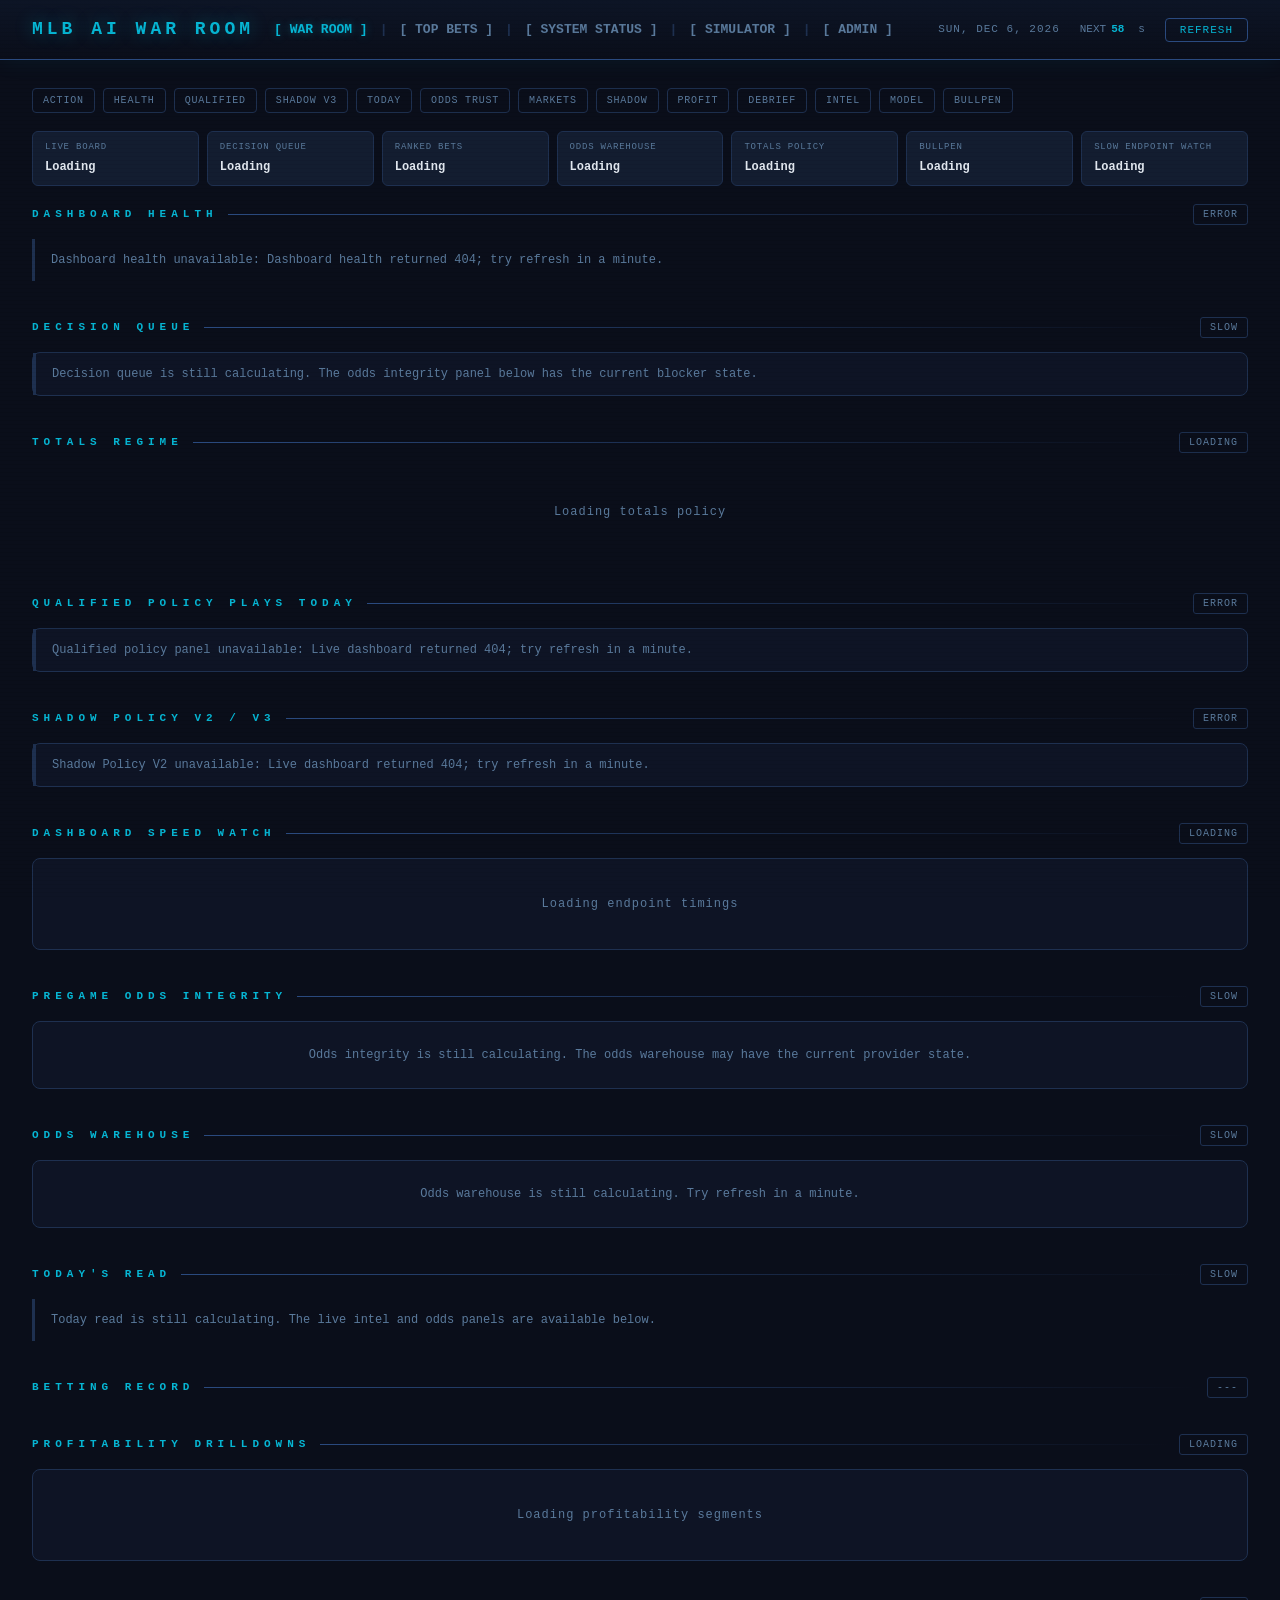
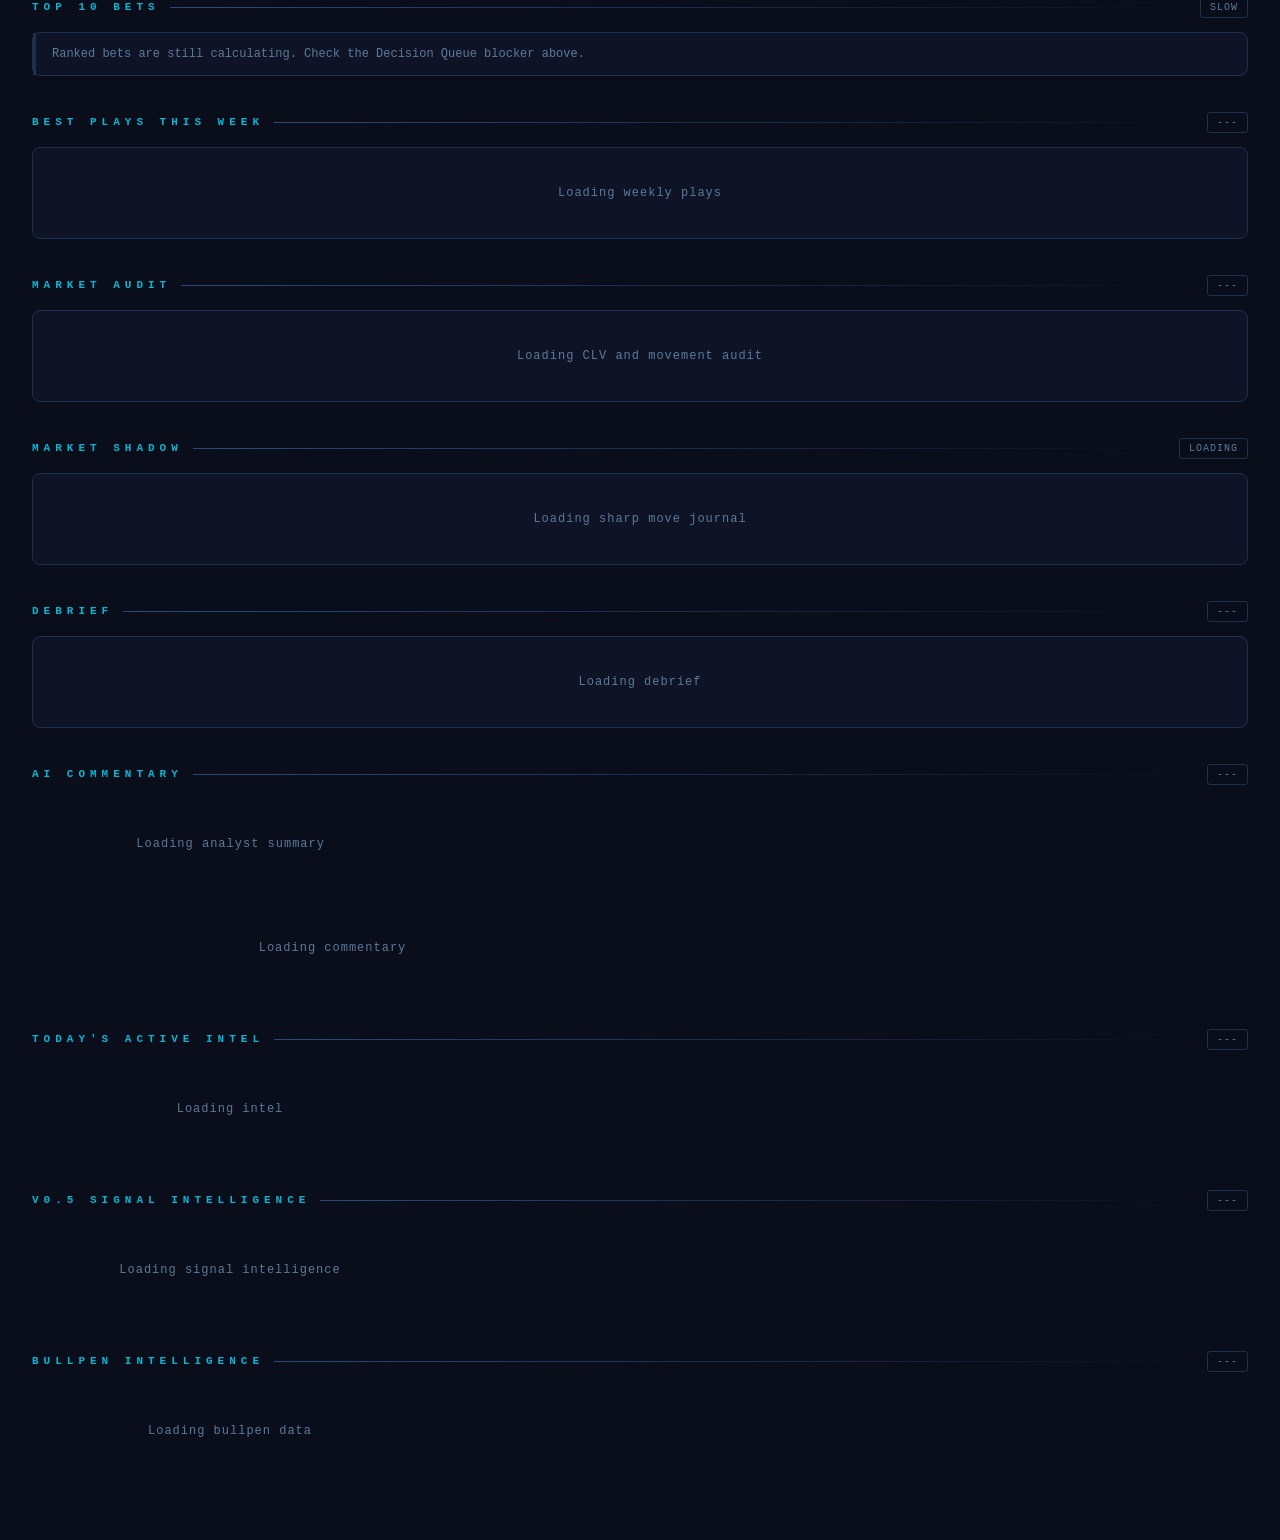
==== commit a49fe6c0: "Track shadow policy v3 and refresh decision snapshots" ====
--- a/app/templates/dashboard.html
+++ b/app/templates/dashboard.html
@@ -941,7 +941,7 @@
     <a class="quick-tab" href="#decision-queue-section">Action</a>
     <a class="quick-tab" href="#health-section">Health</a>
     <a class="quick-tab" href="#qualified-policy-section">Qualified</a>
-    <a class="quick-tab" href="#shadow-policy-section">Shadow V2</a>
+    <a class="quick-tab" href="#shadow-policy-section">Shadow V3</a>
     <a class="quick-tab" href="#today-read-section">Today</a>
     <a class="quick-tab" href="#odds-integrity-section">Odds Trust</a>
     <a class="quick-tab" href="#market-audit-section">Markets</a>
@@ -1036,7 +1036,7 @@
 
   <div class="section" id="shadow-policy-section">
     <div class="section-head">
-      <div class="section-label">Shadow Policy V2</div>
+      <div class="section-label">Shadow Policy V2 / V3</div>
       <div class="section-rule"></div>
       <div class="section-badge" id="shadow-policy-badge">LOADING</div>
     </div>
@@ -1833,6 +1833,10 @@
     && ['WATCH', 'BLOCKED'].includes(row.decision_status);
 }
 
+function isShadowPolicyV3Row(row) {
+  return isShadowPolicyV2Row(row) && String(row.play || '').toLowerCase() === 'under';
+}
+
 async function loadQualifiedPolicyToday() {
   try {
     const live = await loadDashboardLive();
@@ -1893,28 +1897,41 @@
       loadDashboardResearch().catch(() => null),
     ]);
     const currentRows = (live.decision_queue || []).filter(isShadowPolicyV2Row);
+    const currentV3Rows = (live.decision_queue || []).filter(isShadowPolicyV3Row);
     let profitability = research?.reports?.profitability_report;
-    if (!profitability?.shadow_policy_v2) {
+    if (!profitability?.shadow_policy_v2 || !profitability?.shadow_policy_v3) {
       profitability = await fetchJsonWithTimeout('/api/reviews/profitability-report?min_sample=1', 'Profitability report', 10000);
     }
     const shadow = profitability.shadow_policy_v2 || {};
+    const shadowV3 = profitability.shadow_policy_v3 || {};
     const graded = shadow.graded || {};
+    const gradedV3 = shadowV3.graded || {};
     const winRate = graded.win_rate != null ? (graded.win_rate * 100).toFixed(1) + '%' : '---';
     const roi = graded.roi_per_bet != null ? fmt(graded.roi_per_bet, 3) : '---';
-    $('shadow-policy-badge').textContent = `${currentRows.length} TODAY / ${graded.total ?? 0} GRADED`;
+    const winRateV3 = gradedV3.win_rate != null ? (gradedV3.win_rate * 100).toFixed(1) + '%' : '---';
+    const roiV3 = gradedV3.roi_per_bet != null ? fmt(gradedV3.roi_per_bet, 3) : '---';
+    $('shadow-policy-badge').textContent = `${currentV3Rows.length} V3 TODAY / ${gradedV3.total ?? 0} V3 GRADED`;
     $('shadow-policy-summary').innerHTML = `
       ${snapshotLine(profitability, 'Shadow ledger snapshot')}
+      <div class="summary-bar" style="border-left-color: var(--cyan); background: var(--surface3);">
+        <div class="s-stat"><div class="s-stat-val">${currentV3Rows.length}</div><div class="s-stat-lbl">V3 Today</div></div>
+        <div class="s-stat"><div class="s-stat-val">${shadowV3.candidate_snapshots ?? 0}</div><div class="s-stat-lbl">V3 Rows Since ${esc(shadowV3.start_date || 'Start')}</div></div>
+        <div class="s-stat"><div class="s-stat-val">${gradedV3.total ?? 0}</div><div class="s-stat-lbl">V3 Graded</div></div>
+        <div class="s-stat"><div class="s-stat-val">${gradedV3.wins ?? 0}-${gradedV3.losses ?? 0}-${gradedV3.pushes ?? 0}</div><div class="s-stat-lbl">V3 Record</div></div>
+        <div class="s-stat"><div class="s-stat-val ${gradedV3.win_rate >= 0.53 ? 'green' : gradedV3.win_rate >= 0.48 ? 'yellow' : 'red'}">${winRateV3}</div><div class="s-stat-lbl">V3 Win Rate</div></div>
+        <div class="s-stat"><div class="s-stat-val ${gradedV3.roi_per_bet > 0 ? 'green' : gradedV3.roi_per_bet < 0 ? 'red' : 'muted'}">${roiV3}</div><div class="s-stat-lbl">V3 ROI / Bet</div></div>
+      </div>
       <div class="summary-bar" style="border-left-color: var(--purple); background: var(--surface3);">
-        <div class="s-stat"><div class="s-stat-val">${currentRows.length}</div><div class="s-stat-lbl">Today Candidates</div></div>
-        <div class="s-stat"><div class="s-stat-val">${shadow.candidate_snapshots ?? 0}</div><div class="s-stat-lbl">All Shadow Rows</div></div>
-        <div class="s-stat"><div class="s-stat-val">${graded.total ?? 0}</div><div class="s-stat-lbl">Graded</div></div>
+        <div class="s-stat"><div class="s-stat-val">${currentRows.length}</div><div class="s-stat-lbl">V2 Today</div></div>
+        <div class="s-stat"><div class="s-stat-val">${shadow.candidate_snapshots ?? 0}</div><div class="s-stat-lbl">V2 All Rows</div></div>
+        <div class="s-stat"><div class="s-stat-val">${graded.total ?? 0}</div><div class="s-stat-lbl">V2 Graded</div></div>
         <div class="s-stat"><div class="s-stat-val">${graded.wins ?? 0}-${graded.losses ?? 0}-${graded.pushes ?? 0}</div><div class="s-stat-lbl">Record</div></div>
         <div class="s-stat"><div class="s-stat-val ${graded.win_rate >= 0.53 ? 'green' : graded.win_rate >= 0.48 ? 'yellow' : 'red'}">${winRate}</div><div class="s-stat-lbl">Win Rate</div></div>
         <div class="s-stat"><div class="s-stat-val ${graded.roi_per_bet > 0 ? 'green' : graded.roi_per_bet < 0 ? 'red' : 'muted'}">${roi}</div><div class="s-stat-lbl">ROI / Bet</div></div>
       </div>
-      <div class="audit-note">${esc(shadow.description || 'Shadow-only candidates are tracked for research and never enable real trades.')}</div>`;
-
-    const currentHtml = currentRows.map(r => `
+      <div class="audit-note">${esc(shadowV3.description || shadow.description || 'Shadow-only candidates are tracked for research and never enable real trades.')}</div>`;
+
+    const currentHtml = currentV3Rows.map(r => `
       <tr>
         <td style="font-weight:600;white-space:nowrap">${esc(r.game || r.matchup || '---')}</td>
         <td class="mono">${esc((r.play || '---').replace('_', ' ').toUpperCase())}</td>
@@ -1924,7 +1941,18 @@
         <td style="min-width:280px;font-size:11px;color:var(--muted);line-height:1.45">${esc(r.tradable_reason || r.decision_reason || '')}</td>
       </tr>
     `).join('');
-    const recentHtml = (shadow.recent || []).slice().reverse().slice(0, 12).map(r => `
+    const recentV3Html = (shadowV3.recent || []).slice().reverse().slice(0, 12).map(r => `
+      <tr>
+        <td class="mono">${esc(r.game_date || '---')}</td>
+        <td style="font-weight:600;white-space:nowrap">${esc(r.matchup || '---')}</td>
+        <td class="mono">${esc((r.play || '---').replace('_', ' ').toUpperCase())}</td>
+        <td class="mono">${r.edge_pct != null ? (r.edge_pct * 100).toFixed(1) + '%' : '---'}</td>
+        <td class="mono">${esc(r.edge_bucket || '---')}</td>
+        <td class="mono">${r.market_respect_score ?? '---'} ${esc(r.market_score_bucket || r.market_respect_tag || '')}</td>
+        <td>${r.result ? `<span class="chip ${r.result === 'win' ? 'c-strong' : r.result === 'loss' ? 'c-loss' : 'c-medium'}">${esc(String(r.result).toUpperCase())}</span>` : '<span class="chip c-none">PENDING</span>'}</td>
+      </tr>
+    `).join('');
+    const recentHtml = (shadow.recent || []).slice().reverse().slice(0, 8).map(r => `
       <tr>
         <td class="mono">${esc(r.game_date || '---')}</td>
         <td style="font-weight:600;white-space:nowrap">${esc(r.matchup || '---')}</td>
@@ -1936,16 +1964,32 @@
     `).join('');
     $('shadow-policy-table').innerHTML = `
       <table>
-        <thead><tr><th colspan="6">Today Shadow Candidates</th></tr><tr><th>Game</th><th>Play</th><th>Edge</th><th>Market</th><th>Status</th><th>Why</th></tr></thead>
-        <tbody>${currentHtml || '<tr><td colspan="6"><div class="empty compact">No current Shadow V2 candidates on the live queue.</div></td></tr>'}</tbody>
+        <thead><tr><th colspan="6">Today Shadow V3 Candidates</th></tr><tr><th>Game</th><th>Play</th><th>Edge</th><th>Market</th><th>Status</th><th>Why</th></tr></thead>
+        <tbody>${currentHtml || '<tr><td colspan="6"><div class="empty compact">No current Shadow V3 candidates on the live queue.</div></td></tr>'}</tbody>
       </table>
       <table style="margin-top:14px;">
-        <thead><tr><th colspan="6">Recent Shadow Ledger</th></tr><tr><th>Date</th><th>Game</th><th>Play</th><th>Edge</th><th>Market</th><th>Result</th></tr></thead>
-        <tbody>${recentHtml || '<tr><td colspan="6"><div class="empty compact">No Shadow V2 ledger rows yet.</div></td></tr>'}</tbody>
+        <thead><tr><th colspan="7">Recent Shadow V3 Ledger</th></tr><tr><th>Date</th><th>Game</th><th>Play</th><th>Edge</th><th>Bucket</th><th>Market</th><th>Result</th></tr></thead>
+        <tbody>${recentV3Html || '<tr><td colspan="7"><div class="empty compact">No Shadow V3 ledger rows yet.</div></td></tr>'}</tbody>
+      </table>
+      <table style="margin-top:14px;">
+        <thead><tr><th colspan="7">Shadow V3 By Edge Bucket</th></tr><tr><th>Segment</th><th>Bets</th><th>Record</th><th>Win Rate</th><th>ROI / Bet</th><th>Avg Edge</th><th>Avg EV</th></tr></thead>
+        <tbody>${segmentRows(shadowV3.by_edge_bucket, ['edge_bucket']) || '<tr><td colspan="7"><div class="empty compact">No graded V3 edge buckets yet.</div></td></tr>'}</tbody>
+      </table>
+      <table style="margin-top:14px;">
+        <thead><tr><th colspan="7">Shadow V3 By Month</th></tr><tr><th>Segment</th><th>Bets</th><th>Record</th><th>Win Rate</th><th>ROI / Bet</th><th>Avg Edge</th><th>Avg EV</th></tr></thead>
+        <tbody>${segmentRows(shadowV3.by_month, ['month']) || '<tr><td colspan="7"><div class="empty compact">No graded V3 months yet.</div></td></tr>'}</tbody>
+      </table>
+      <table style="margin-top:14px;">
+        <thead><tr><th colspan="7">Shadow V3 By Market Score</th></tr><tr><th>Segment</th><th>Bets</th><th>Record</th><th>Win Rate</th><th>ROI / Bet</th><th>Avg Edge</th><th>Avg EV</th></tr></thead>
+        <tbody>${segmentRows(shadowV3.by_market_score_bucket, ['market_score_bucket']) || '<tr><td colspan="7"><div class="empty compact">No graded V3 market score buckets yet.</div></td></tr>'}</tbody>
       </table>
       <table style="margin-top:14px;">
         <thead><tr><th colspan="7">Shadow V2 By Market</th></tr><tr><th>Segment</th><th>Bets</th><th>Record</th><th>Win Rate</th><th>ROI / Bet</th><th>Avg Edge</th><th>Avg EV</th></tr></thead>
         <tbody>${segmentRows(shadow.by_play, ['play']) || '<tr><td colspan="7"><div class="empty compact">No graded shadow-market segments yet.</div></td></tr>'}</tbody>
+      </table>
+      <table style="margin-top:14px;">
+        <thead><tr><th colspan="6">Recent Shadow V2 Ledger</th></tr><tr><th>Date</th><th>Game</th><th>Play</th><th>Edge</th><th>Market</th><th>Result</th></tr></thead>
+        <tbody>${recentHtml || '<tr><td colspan="6"><div class="empty compact">No Shadow V2 ledger rows yet.</div></td></tr>'}</tbody>
       </table>`;
   } catch(e) {
     $('shadow-policy-badge').textContent = 'ERROR';
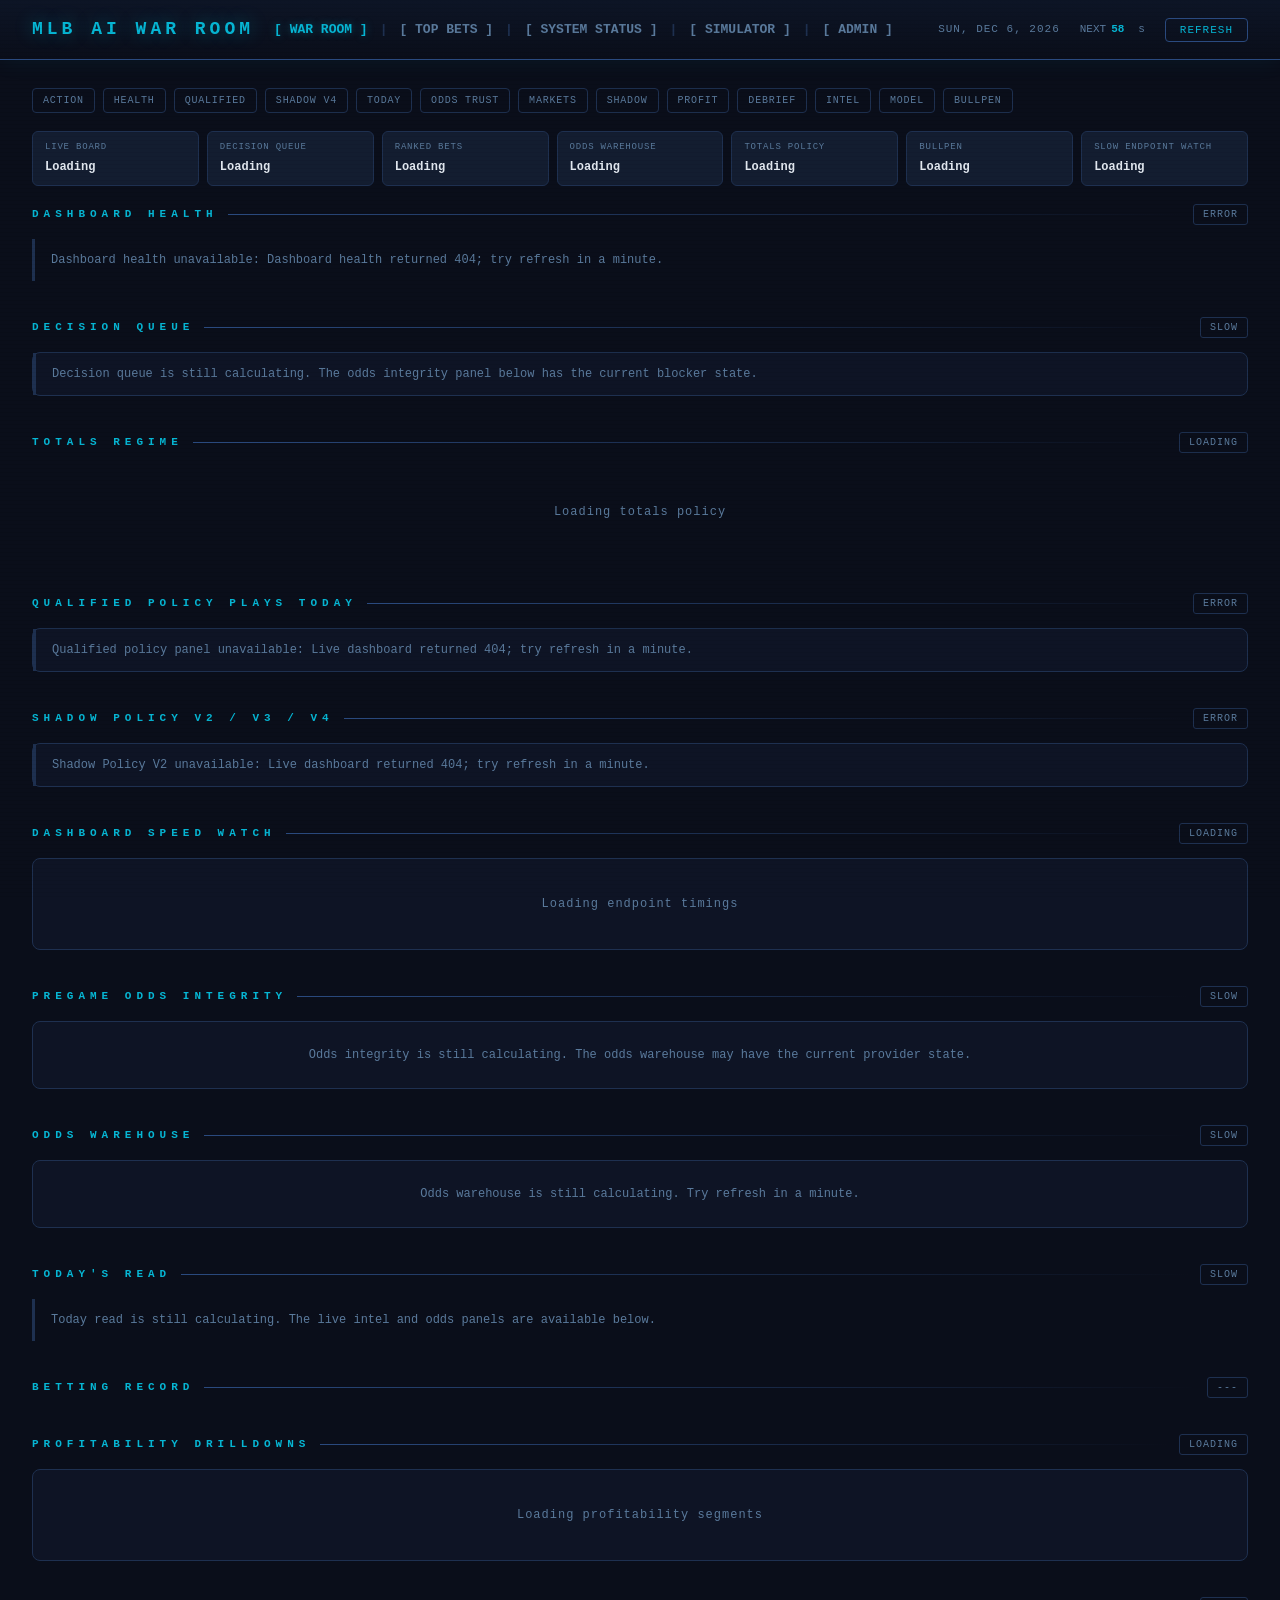
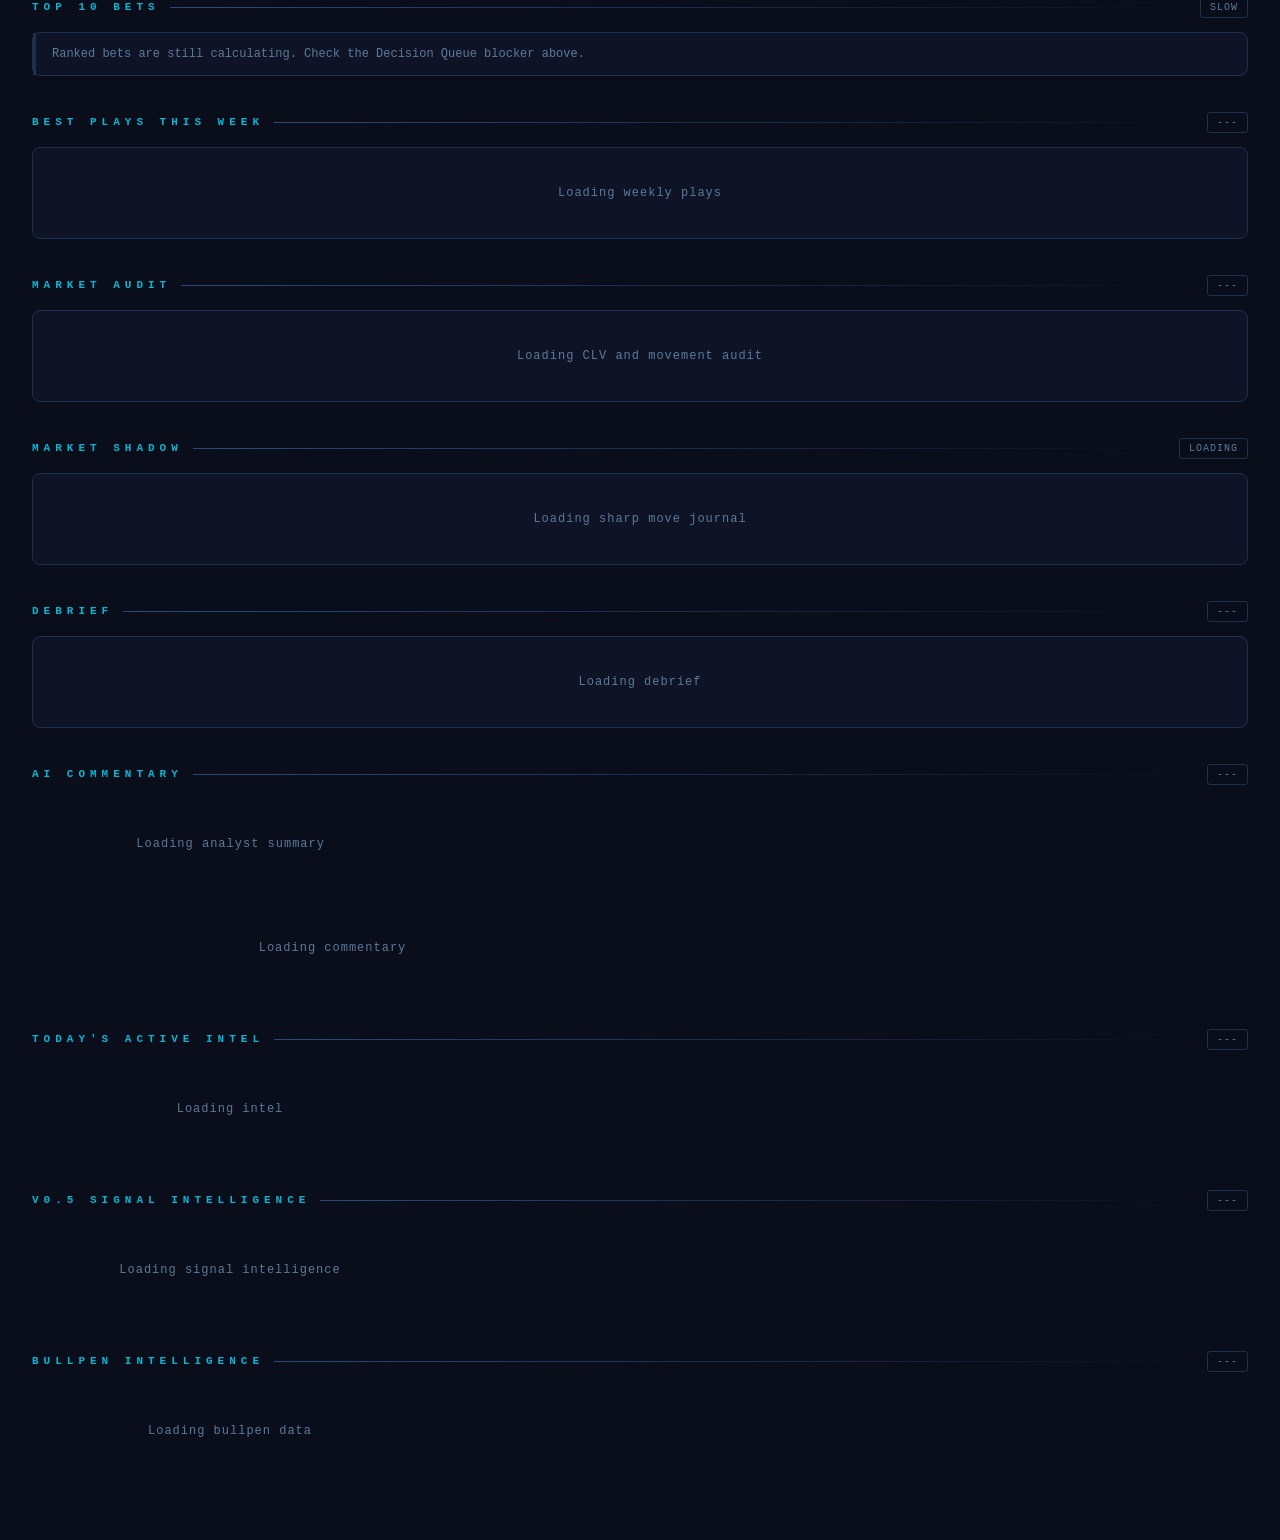
==== commit 6a946007: "Track shadow policy v4 and pre-run health" ====
--- a/app/templates/dashboard.html
+++ b/app/templates/dashboard.html
@@ -941,7 +941,7 @@
     <a class="quick-tab" href="#decision-queue-section">Action</a>
     <a class="quick-tab" href="#health-section">Health</a>
     <a class="quick-tab" href="#qualified-policy-section">Qualified</a>
-    <a class="quick-tab" href="#shadow-policy-section">Shadow V3</a>
+    <a class="quick-tab" href="#shadow-policy-section">Shadow V4</a>
     <a class="quick-tab" href="#today-read-section">Today</a>
     <a class="quick-tab" href="#odds-integrity-section">Odds Trust</a>
     <a class="quick-tab" href="#market-audit-section">Markets</a>
@@ -1036,7 +1036,7 @@
 
   <div class="section" id="shadow-policy-section">
     <div class="section-head">
-      <div class="section-label">Shadow Policy V2 / V3</div>
+      <div class="section-label">Shadow Policy V2 / V3 / V4</div>
       <div class="section-rule"></div>
       <div class="section-badge" id="shadow-policy-badge">LOADING</div>
     </div>
@@ -1640,7 +1640,7 @@
 }
 
 function healthStatusChip(status) {
-  const map = { OK: 'c-strong', WARNING: 'c-medium', BROKEN: 'c-loss' };
+  const map = { OK: 'c-strong', WARNING: 'c-medium', 'PRE-RUN': 'c-medium', BROKEN: 'c-loss' };
   return `<span class="chip ${map[status] || 'c-none'}">${esc(status || 'UNKNOWN')}</span>`;
 }
 
@@ -1650,9 +1650,9 @@
     const checks = data.checks || [];
     const summary = data.summary || {};
     $('health-badge').textContent = data.status || 'UNKNOWN';
-    const cls = data.status === 'OK' ? 'green' : data.status === 'WARNING' ? 'yellow' : 'red';
+    const cls = data.status === 'OK' ? 'green' : (data.status === 'WARNING' || data.status === 'PRE-RUN') ? 'yellow' : 'red';
     $('health-panel').innerHTML = `
-      <div class="summary-bar" style="border-left-color: ${data.status === 'OK' ? 'var(--green)' : data.status === 'WARNING' ? 'var(--yellow)' : 'var(--red)'}; background: var(--surface3);">
+      <div class="summary-bar" style="border-left-color: ${data.status === 'OK' ? 'var(--green)' : (data.status === 'WARNING' || data.status === 'PRE-RUN') ? 'var(--yellow)' : 'var(--red)'}; background: var(--surface3);">
         <div class="s-stat">
           <div class="s-stat-val ${cls}">${esc(data.status || 'UNKNOWN')}</div>
           <div class="s-stat-lbl">System Health</div>
@@ -1837,6 +1837,14 @@
   return isShadowPolicyV2Row(row) && String(row.play || '').toLowerCase() === 'under';
 }
 
+function isShadowPolicyV4Row(row) {
+  const edge = Number(row.adjusted_edge_pct ?? row.raw_edge_pct ?? 0);
+  const adjustment = row.market_respect_adjustment || {};
+  const score = row.market_trust_score ?? adjustment.score;
+  const lowNeutral = score != null && Number(score) >= 40 && Number(score) < 47;
+  return isShadowPolicyV3Row(row) && edge >= 0.12 && lowNeutral;
+}
+
 async function loadQualifiedPolicyToday() {
   try {
     const live = await loadDashboardLive();
@@ -1898,21 +1906,34 @@
     ]);
     const currentRows = (live.decision_queue || []).filter(isShadowPolicyV2Row);
     const currentV3Rows = (live.decision_queue || []).filter(isShadowPolicyV3Row);
+    const currentV4Rows = (live.decision_queue || []).filter(isShadowPolicyV4Row);
     let profitability = research?.reports?.profitability_report;
-    if (!profitability?.shadow_policy_v2 || !profitability?.shadow_policy_v3) {
+    if (!profitability?.shadow_policy_v2 || !profitability?.shadow_policy_v3 || !profitability?.shadow_policy_v4) {
       profitability = await fetchJsonWithTimeout('/api/reviews/profitability-report?min_sample=1', 'Profitability report', 10000);
     }
     const shadow = profitability.shadow_policy_v2 || {};
     const shadowV3 = profitability.shadow_policy_v3 || {};
+    const shadowV4 = profitability.shadow_policy_v4 || {};
     const graded = shadow.graded || {};
     const gradedV3 = shadowV3.graded || {};
+    const gradedV4 = shadowV4.graded || {};
     const winRate = graded.win_rate != null ? (graded.win_rate * 100).toFixed(1) + '%' : '---';
     const roi = graded.roi_per_bet != null ? fmt(graded.roi_per_bet, 3) : '---';
     const winRateV3 = gradedV3.win_rate != null ? (gradedV3.win_rate * 100).toFixed(1) + '%' : '---';
     const roiV3 = gradedV3.roi_per_bet != null ? fmt(gradedV3.roi_per_bet, 3) : '---';
-    $('shadow-policy-badge').textContent = `${currentV3Rows.length} V3 TODAY / ${gradedV3.total ?? 0} V3 GRADED`;
+    const winRateV4 = gradedV4.win_rate != null ? (gradedV4.win_rate * 100).toFixed(1) + '%' : '---';
+    const roiV4 = gradedV4.roi_per_bet != null ? fmt(gradedV4.roi_per_bet, 3) : '---';
+    $('shadow-policy-badge').textContent = `${currentV4Rows.length} V4 TODAY / ${gradedV4.total ?? 0} V4 GRADED`;
     $('shadow-policy-summary').innerHTML = `
       ${snapshotLine(profitability, 'Shadow ledger snapshot')}
+      <div class="summary-bar" style="border-left-color: var(--green); background: var(--surface3);">
+        <div class="s-stat"><div class="s-stat-val">${currentV4Rows.length}</div><div class="s-stat-lbl">V4 Today</div></div>
+        <div class="s-stat"><div class="s-stat-val">${shadowV4.candidate_snapshots ?? 0}</div><div class="s-stat-lbl">V4 Rows Since ${esc(shadowV4.start_date || 'Start')}</div></div>
+        <div class="s-stat"><div class="s-stat-val">${gradedV4.total ?? 0}</div><div class="s-stat-lbl">V4 Graded</div></div>
+        <div class="s-stat"><div class="s-stat-val">${gradedV4.wins ?? 0}-${gradedV4.losses ?? 0}-${gradedV4.pushes ?? 0}</div><div class="s-stat-lbl">V4 Record</div></div>
+        <div class="s-stat"><div class="s-stat-val ${gradedV4.win_rate >= 0.53 ? 'green' : gradedV4.win_rate >= 0.48 ? 'yellow' : 'red'}">${winRateV4}</div><div class="s-stat-lbl">V4 Win Rate</div></div>
+        <div class="s-stat"><div class="s-stat-val ${gradedV4.roi_per_bet > 0 ? 'green' : gradedV4.roi_per_bet < 0 ? 'red' : 'muted'}">${roiV4}</div><div class="s-stat-lbl">V4 ROI / Bet</div></div>
+      </div>
       <div class="summary-bar" style="border-left-color: var(--cyan); background: var(--surface3);">
         <div class="s-stat"><div class="s-stat-val">${currentV3Rows.length}</div><div class="s-stat-lbl">V3 Today</div></div>
         <div class="s-stat"><div class="s-stat-val">${shadowV3.candidate_snapshots ?? 0}</div><div class="s-stat-lbl">V3 Rows Since ${esc(shadowV3.start_date || 'Start')}</div></div>
@@ -1929,9 +1950,9 @@
         <div class="s-stat"><div class="s-stat-val ${graded.win_rate >= 0.53 ? 'green' : graded.win_rate >= 0.48 ? 'yellow' : 'red'}">${winRate}</div><div class="s-stat-lbl">Win Rate</div></div>
         <div class="s-stat"><div class="s-stat-val ${graded.roi_per_bet > 0 ? 'green' : graded.roi_per_bet < 0 ? 'red' : 'muted'}">${roi}</div><div class="s-stat-lbl">ROI / Bet</div></div>
       </div>
-      <div class="audit-note">${esc(shadowV3.description || shadow.description || 'Shadow-only candidates are tracked for research and never enable real trades.')}</div>`;
-
-    const currentHtml = currentV3Rows.map(r => `
+      <div class="audit-note">${esc(shadowV4.description || shadowV3.description || shadow.description || 'Shadow-only candidates are tracked for research and never enable real trades.')}</div>`;
+
+    const currentHtml = currentV4Rows.map(r => `
       <tr>
         <td style="font-weight:600;white-space:nowrap">${esc(r.game || r.matchup || '---')}</td>
         <td class="mono">${esc((r.play || '---').replace('_', ' ').toUpperCase())}</td>
@@ -1939,6 +1960,17 @@
         <td>${marketRespectChip(r.market_respect)}</td>
         <td>${decisionStatusChip(r.decision_status)}</td>
         <td style="min-width:280px;font-size:11px;color:var(--muted);line-height:1.45">${esc(r.tradable_reason || r.decision_reason || '')}</td>
+      </tr>
+    `).join('');
+    const recentV4Html = (shadowV4.recent || []).slice().reverse().slice(0, 12).map(r => `
+      <tr>
+        <td class="mono">${esc(r.game_date || '---')}</td>
+        <td style="font-weight:600;white-space:nowrap">${esc(r.matchup || '---')}</td>
+        <td class="mono">${esc((r.play || '---').replace('_', ' ').toUpperCase())}</td>
+        <td class="mono">${r.edge_pct != null ? (r.edge_pct * 100).toFixed(1) + '%' : '---'}</td>
+        <td class="mono">${esc(r.edge_bucket || '---')}</td>
+        <td class="mono">${r.market_respect_score ?? '---'} ${esc(r.market_score_bucket || r.market_respect_tag || '')}</td>
+        <td>${r.result ? `<span class="chip ${r.result === 'win' ? 'c-strong' : r.result === 'loss' ? 'c-loss' : 'c-medium'}">${esc(String(r.result).toUpperCase())}</span>` : '<span class="chip c-none">PENDING</span>'}</td>
       </tr>
     `).join('');
     const recentV3Html = (shadowV3.recent || []).slice().reverse().slice(0, 12).map(r => `
@@ -1964,8 +1996,20 @@
     `).join('');
     $('shadow-policy-table').innerHTML = `
       <table>
-        <thead><tr><th colspan="6">Today Shadow V3 Candidates</th></tr><tr><th>Game</th><th>Play</th><th>Edge</th><th>Market</th><th>Status</th><th>Why</th></tr></thead>
-        <tbody>${currentHtml || '<tr><td colspan="6"><div class="empty compact">No current Shadow V3 candidates on the live queue.</div></td></tr>'}</tbody>
+        <thead><tr><th colspan="6">Today Shadow V4 Candidates</th></tr><tr><th>Game</th><th>Play</th><th>Edge</th><th>Market</th><th>Status</th><th>Why</th></tr></thead>
+        <tbody>${currentHtml || '<tr><td colspan="6"><div class="empty compact">No current Shadow V4 candidates on the live queue.</div></td></tr>'}</tbody>
+      </table>
+      <table style="margin-top:14px;">
+        <thead><tr><th colspan="7">Recent Shadow V4 Ledger</th></tr><tr><th>Date</th><th>Game</th><th>Play</th><th>Edge</th><th>Bucket</th><th>Market</th><th>Result</th></tr></thead>
+        <tbody>${recentV4Html || '<tr><td colspan="7"><div class="empty compact">No Shadow V4 ledger rows yet.</div></td></tr>'}</tbody>
+      </table>
+      <table style="margin-top:14px;">
+        <thead><tr><th colspan="7">Shadow V4 By Edge Bucket</th></tr><tr><th>Segment</th><th>Bets</th><th>Record</th><th>Win Rate</th><th>ROI / Bet</th><th>Avg Edge</th><th>Avg EV</th></tr></thead>
+        <tbody>${segmentRows(shadowV4.by_edge_bucket, ['edge_bucket']) || '<tr><td colspan="7"><div class="empty compact">No graded V4 edge buckets yet.</div></td></tr>'}</tbody>
+      </table>
+      <table style="margin-top:14px;">
+        <thead><tr><th colspan="7">Shadow V4 By Market Score</th></tr><tr><th>Segment</th><th>Bets</th><th>Record</th><th>Win Rate</th><th>ROI / Bet</th><th>Avg Edge</th><th>Avg EV</th></tr></thead>
+        <tbody>${segmentRows(shadowV4.by_market_score_bucket, ['market_score_bucket']) || '<tr><td colspan="7"><div class="empty compact">No graded V4 market score buckets yet.</div></td></tr>'}</tbody>
       </table>
       <table style="margin-top:14px;">
         <thead><tr><th colspan="7">Recent Shadow V3 Ledger</th></tr><tr><th>Date</th><th>Game</th><th>Play</th><th>Edge</th><th>Bucket</th><th>Market</th><th>Result</th></tr></thead>
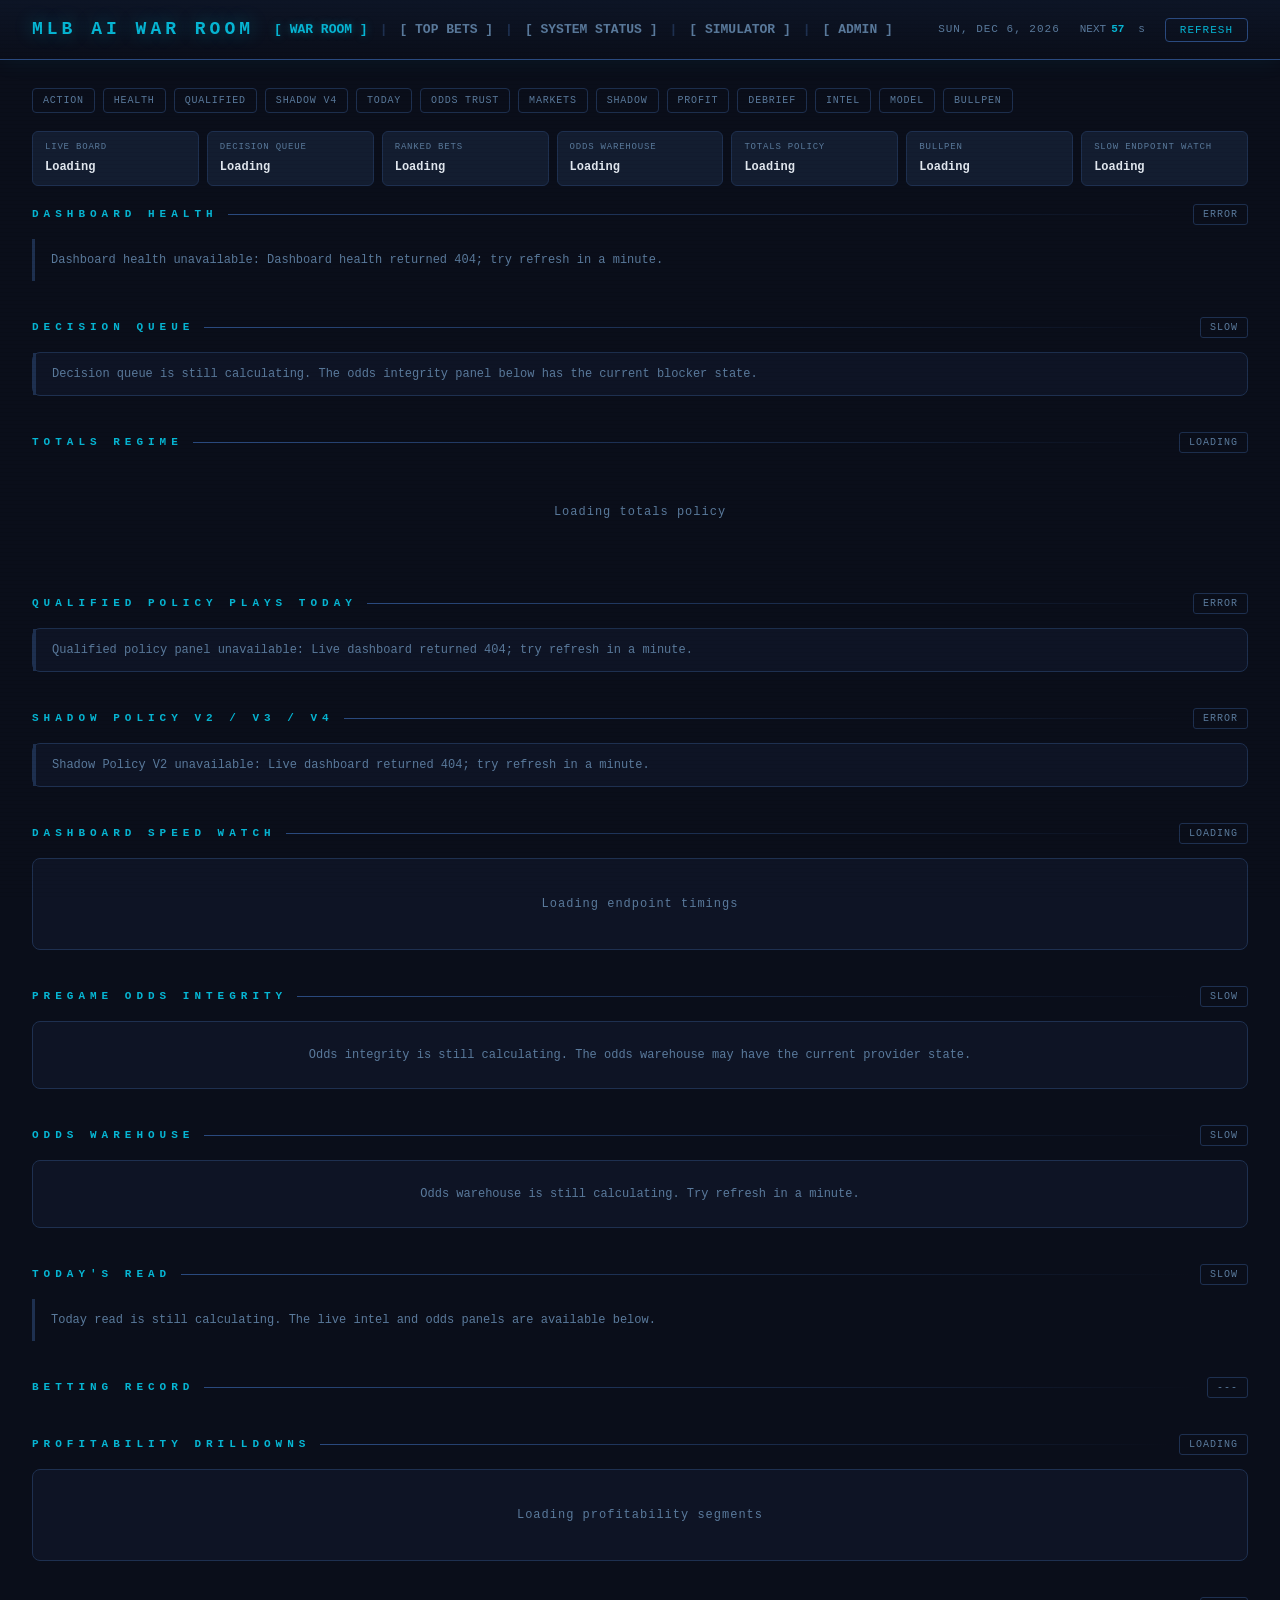
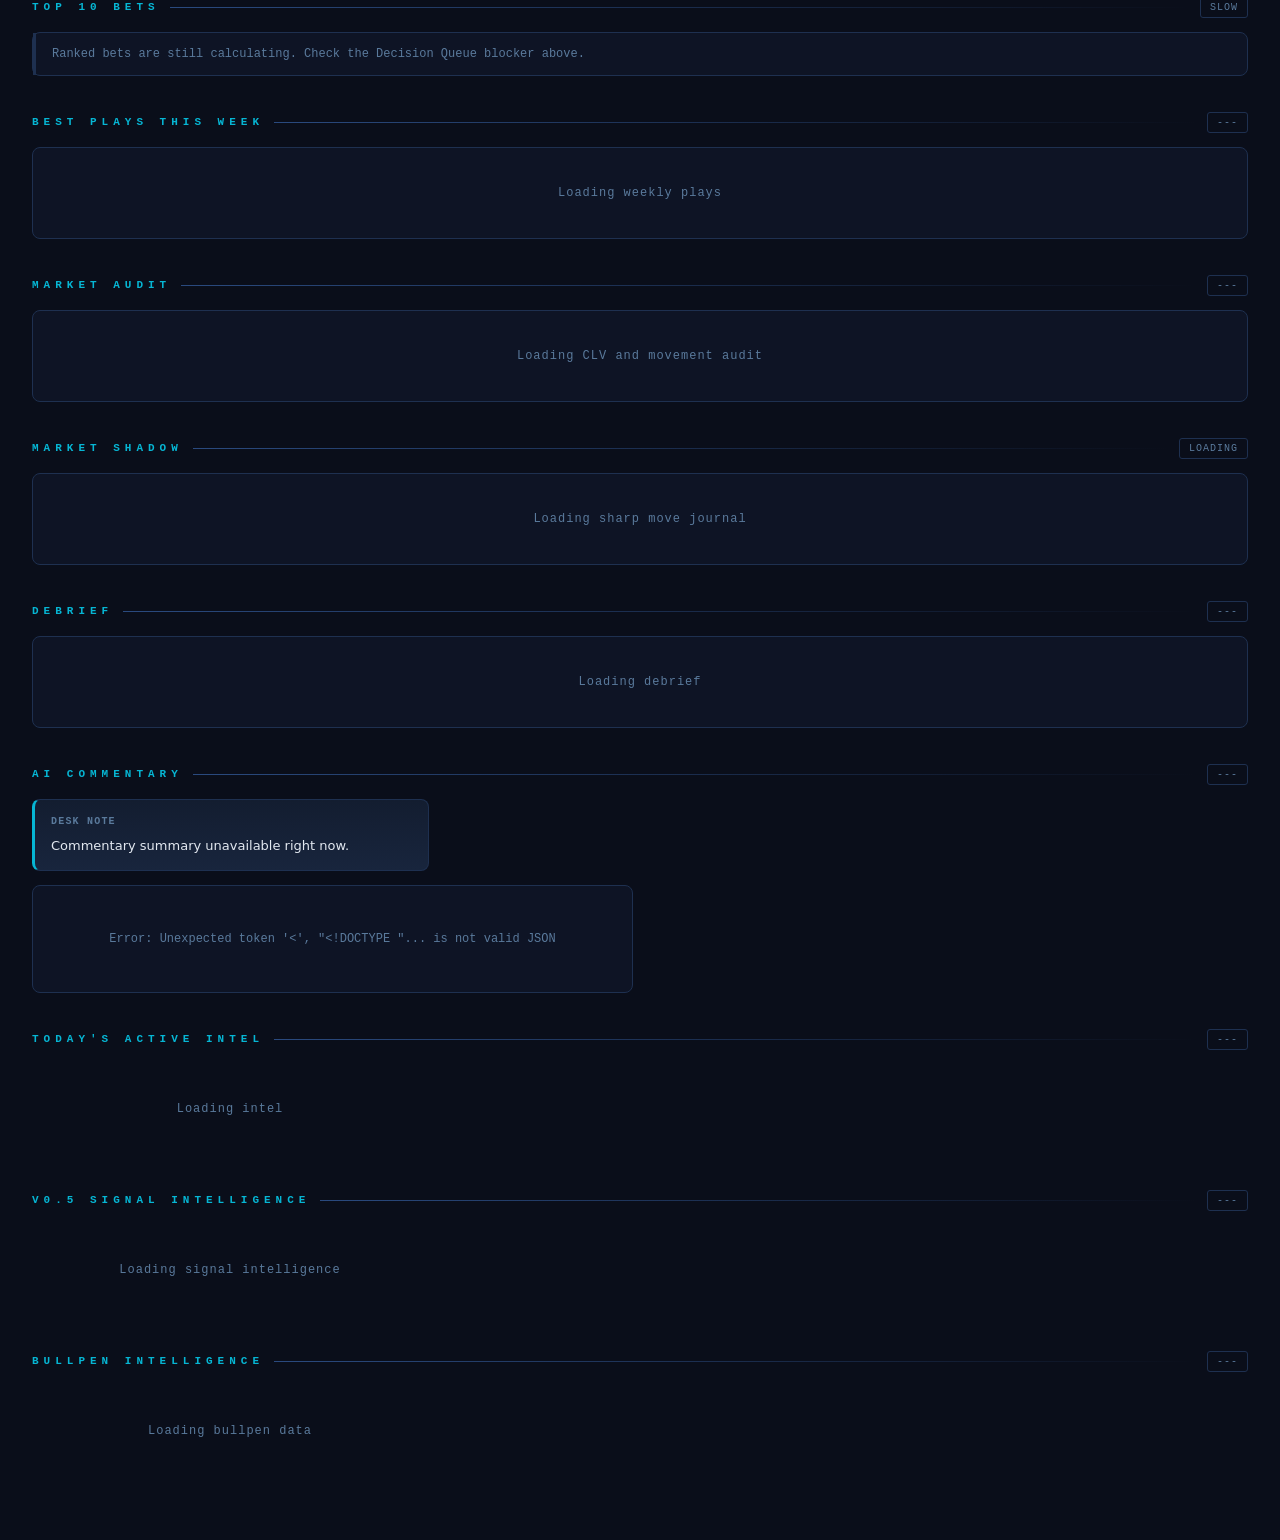
==== commit 6c28e2c0: "Clarify dashboard CLV and cache V4 reports" ====
--- a/app/templates/dashboard.html
+++ b/app/templates/dashboard.html
@@ -1907,7 +1907,7 @@
     const currentRows = (live.decision_queue || []).filter(isShadowPolicyV2Row);
     const currentV3Rows = (live.decision_queue || []).filter(isShadowPolicyV3Row);
     const currentV4Rows = (live.decision_queue || []).filter(isShadowPolicyV4Row);
-    let profitability = research?.reports?.profitability_report;
+    let profitability = research?.reports?.profitability_report_min1 || research?.reports?.profitability_report;
     if (!profitability?.shadow_policy_v2 || !profitability?.shadow_policy_v3 || !profitability?.shadow_policy_v4) {
       profitability = await fetchJsonWithTimeout('/api/reviews/profitability-report?min_sample=1', 'Profitability report', 10000);
     }
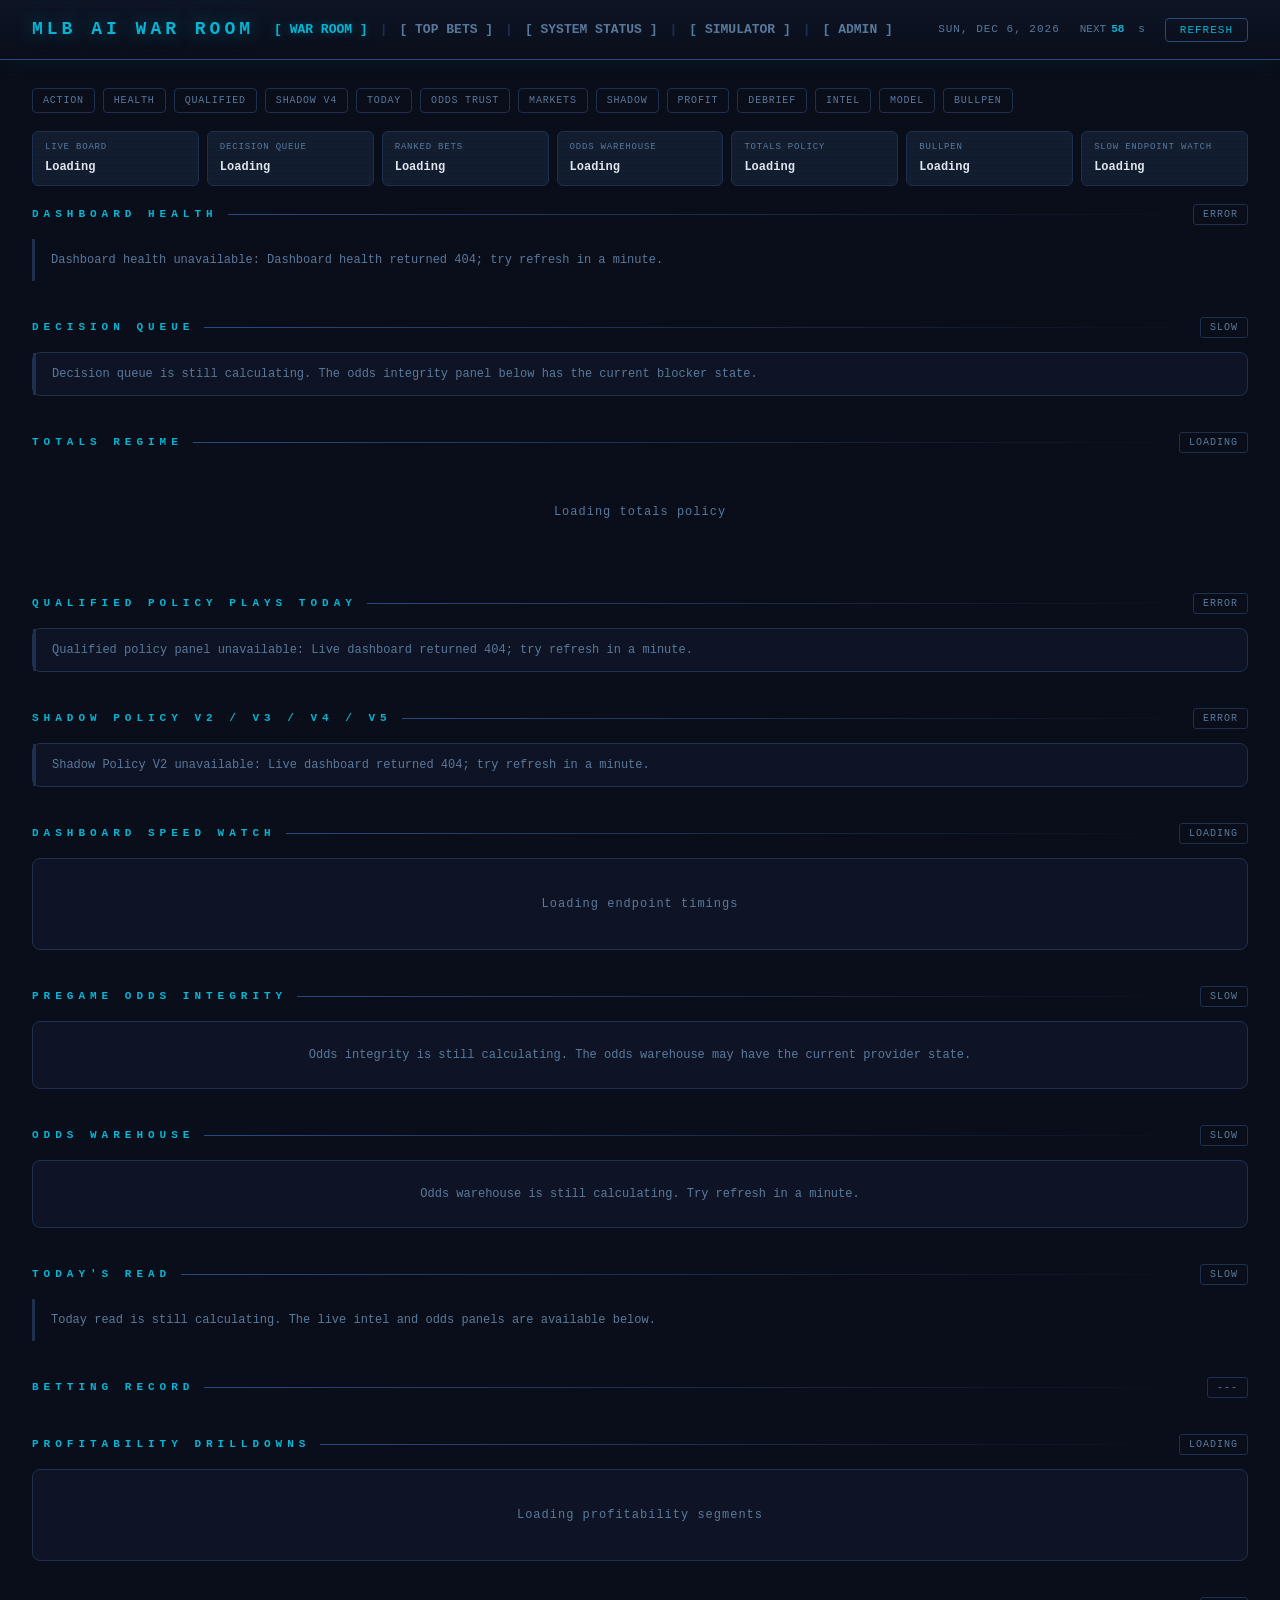
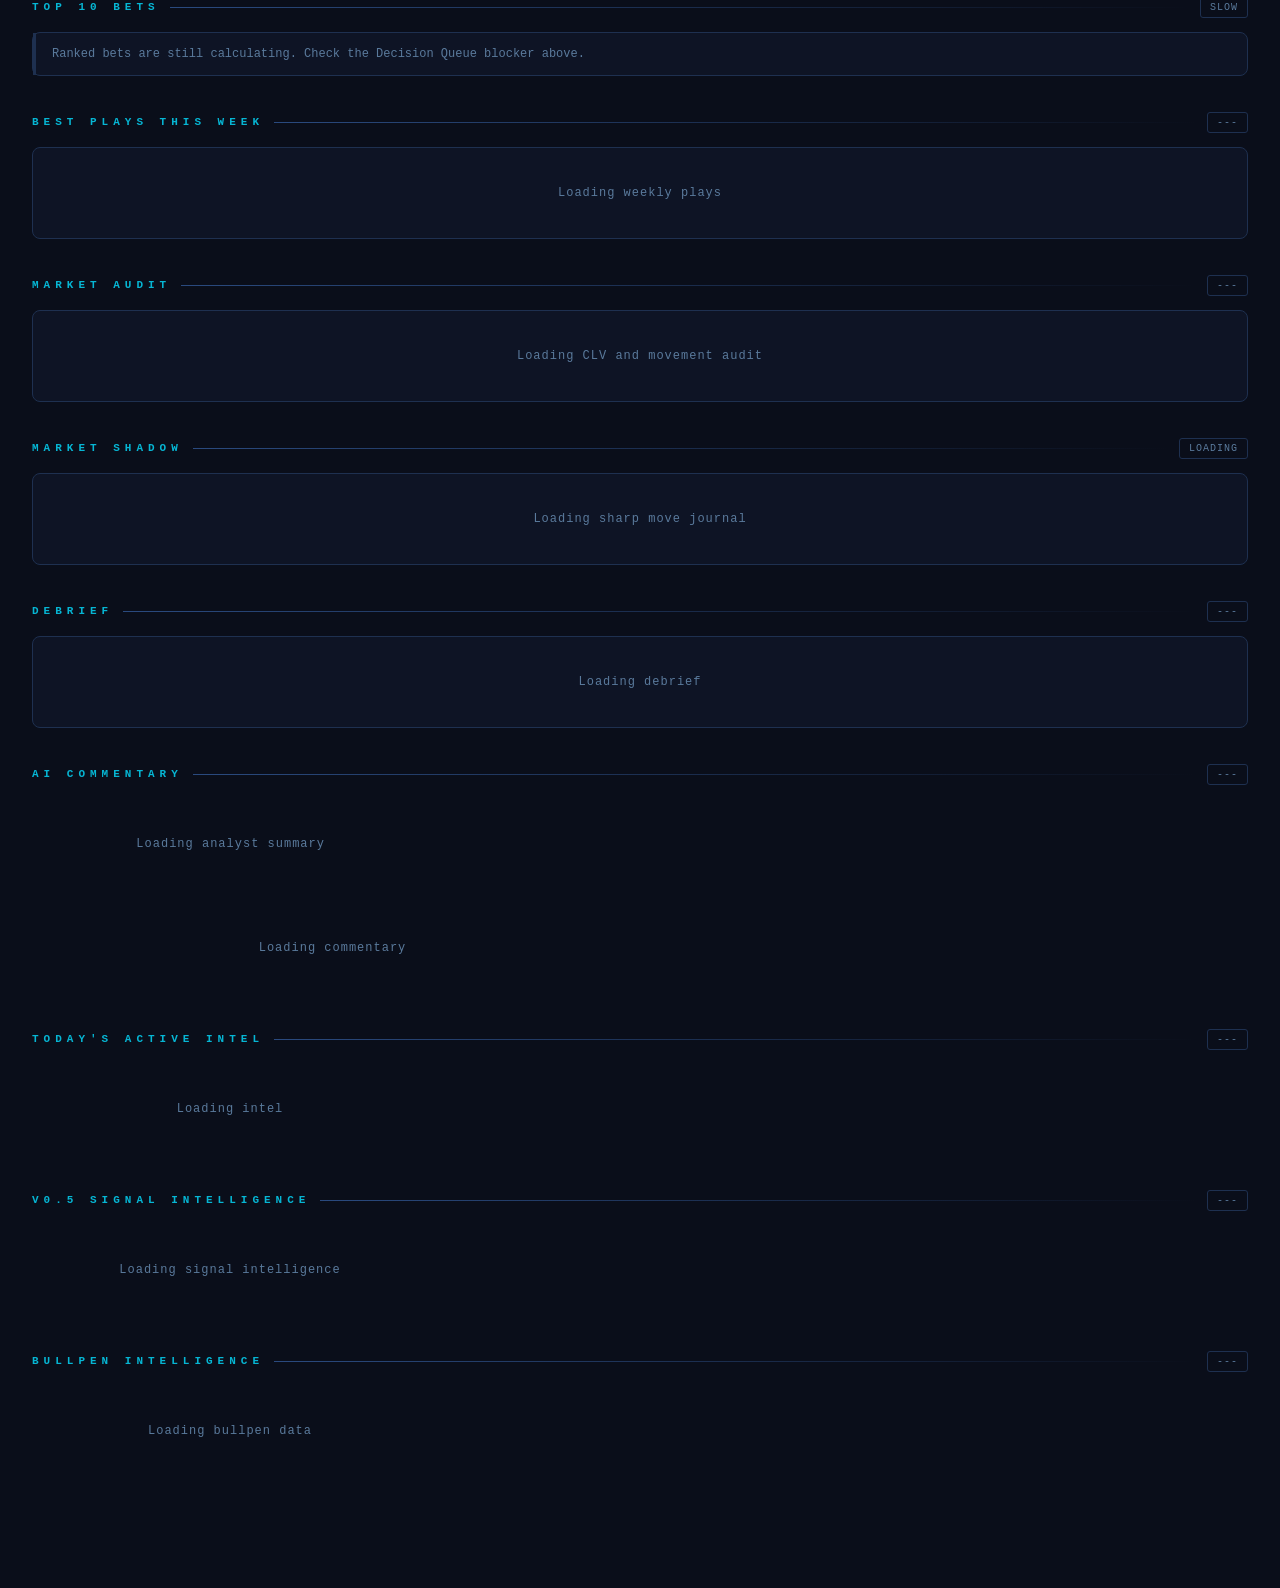
==== commit 97c91859: "Track shadow policy v5 bucket" ====
--- a/app/templates/dashboard.html
+++ b/app/templates/dashboard.html
@@ -1036,7 +1036,7 @@
 
   <div class="section" id="shadow-policy-section">
     <div class="section-head">
-      <div class="section-label">Shadow Policy V2 / V3 / V4</div>
+      <div class="section-label">Shadow Policy V2 / V3 / V4 / V5</div>
       <div class="section-rule"></div>
       <div class="section-badge" id="shadow-policy-badge">LOADING</div>
     </div>
@@ -1845,6 +1845,11 @@
   return isShadowPolicyV3Row(row) && edge >= 0.12 && lowNeutral;
 }
 
+function isShadowPolicyV5Row(row) {
+  const edge = Number(row.adjusted_edge_pct ?? row.raw_edge_pct ?? 0);
+  return isShadowPolicyV4Row(row) && edge >= 0.18 && edge < 0.25;
+}
+
 async function loadQualifiedPolicyToday() {
   try {
     const live = await loadDashboardLive();
@@ -1907,25 +1912,38 @@
     const currentRows = (live.decision_queue || []).filter(isShadowPolicyV2Row);
     const currentV3Rows = (live.decision_queue || []).filter(isShadowPolicyV3Row);
     const currentV4Rows = (live.decision_queue || []).filter(isShadowPolicyV4Row);
+    const currentV5Rows = (live.decision_queue || []).filter(isShadowPolicyV5Row);
     let profitability = research?.reports?.profitability_report_min1 || research?.reports?.profitability_report;
-    if (!profitability?.shadow_policy_v2 || !profitability?.shadow_policy_v3 || !profitability?.shadow_policy_v4) {
+    if (!profitability?.shadow_policy_v2 || !profitability?.shadow_policy_v3 || !profitability?.shadow_policy_v4 || !profitability?.shadow_policy_v5) {
       profitability = await fetchJsonWithTimeout('/api/reviews/profitability-report?min_sample=1', 'Profitability report', 10000);
     }
     const shadow = profitability.shadow_policy_v2 || {};
     const shadowV3 = profitability.shadow_policy_v3 || {};
     const shadowV4 = profitability.shadow_policy_v4 || {};
+    const shadowV5 = profitability.shadow_policy_v5 || {};
     const graded = shadow.graded || {};
     const gradedV3 = shadowV3.graded || {};
     const gradedV4 = shadowV4.graded || {};
+    const gradedV5 = shadowV5.graded || {};
     const winRate = graded.win_rate != null ? (graded.win_rate * 100).toFixed(1) + '%' : '---';
     const roi = graded.roi_per_bet != null ? fmt(graded.roi_per_bet, 3) : '---';
     const winRateV3 = gradedV3.win_rate != null ? (gradedV3.win_rate * 100).toFixed(1) + '%' : '---';
     const roiV3 = gradedV3.roi_per_bet != null ? fmt(gradedV3.roi_per_bet, 3) : '---';
     const winRateV4 = gradedV4.win_rate != null ? (gradedV4.win_rate * 100).toFixed(1) + '%' : '---';
     const roiV4 = gradedV4.roi_per_bet != null ? fmt(gradedV4.roi_per_bet, 3) : '---';
-    $('shadow-policy-badge').textContent = `${currentV4Rows.length} V4 TODAY / ${gradedV4.total ?? 0} V4 GRADED`;
+    const winRateV5 = gradedV5.win_rate != null ? (gradedV5.win_rate * 100).toFixed(1) + '%' : '---';
+    const roiV5 = gradedV5.roi_per_bet != null ? fmt(gradedV5.roi_per_bet, 3) : '---';
+    $('shadow-policy-badge').textContent = `${currentV5Rows.length} V5 TODAY / ${gradedV5.total ?? 0} V5 GRADED`;
     $('shadow-policy-summary').innerHTML = `
       ${snapshotLine(profitability, 'Shadow ledger snapshot')}
+      <div class="summary-bar" style="border-left-color: var(--green); background: var(--surface3);">
+        <div class="s-stat"><div class="s-stat-val">${currentV5Rows.length}</div><div class="s-stat-lbl">V5 Today</div></div>
+        <div class="s-stat"><div class="s-stat-val">${shadowV5.candidate_snapshots ?? 0}</div><div class="s-stat-lbl">V5 Rows Since ${esc(shadowV5.start_date || 'Start')}</div></div>
+        <div class="s-stat"><div class="s-stat-val">${gradedV5.total ?? 0}</div><div class="s-stat-lbl">V5 Graded</div></div>
+        <div class="s-stat"><div class="s-stat-val">${gradedV5.wins ?? 0}-${gradedV5.losses ?? 0}-${gradedV5.pushes ?? 0}</div><div class="s-stat-lbl">V5 Record</div></div>
+        <div class="s-stat"><div class="s-stat-val ${gradedV5.win_rate >= 0.53 ? 'green' : gradedV5.win_rate >= 0.48 ? 'yellow' : 'red'}">${winRateV5}</div><div class="s-stat-lbl">V5 Win Rate</div></div>
+        <div class="s-stat"><div class="s-stat-val ${gradedV5.roi_per_bet > 0 ? 'green' : gradedV5.roi_per_bet < 0 ? 'red' : 'muted'}">${roiV5}</div><div class="s-stat-lbl">V5 ROI / Bet</div></div>
+      </div>
       <div class="summary-bar" style="border-left-color: var(--green); background: var(--surface3);">
         <div class="s-stat"><div class="s-stat-val">${currentV4Rows.length}</div><div class="s-stat-lbl">V4 Today</div></div>
         <div class="s-stat"><div class="s-stat-val">${shadowV4.candidate_snapshots ?? 0}</div><div class="s-stat-lbl">V4 Rows Since ${esc(shadowV4.start_date || 'Start')}</div></div>
@@ -1950,8 +1968,18 @@
         <div class="s-stat"><div class="s-stat-val ${graded.win_rate >= 0.53 ? 'green' : graded.win_rate >= 0.48 ? 'yellow' : 'red'}">${winRate}</div><div class="s-stat-lbl">Win Rate</div></div>
         <div class="s-stat"><div class="s-stat-val ${graded.roi_per_bet > 0 ? 'green' : graded.roi_per_bet < 0 ? 'red' : 'muted'}">${roi}</div><div class="s-stat-lbl">ROI / Bet</div></div>
       </div>
-      <div class="audit-note">${esc(shadowV4.description || shadowV3.description || shadow.description || 'Shadow-only candidates are tracked for research and never enable real trades.')}</div>`;
-
+      <div class="audit-note">${esc(shadowV5.description || shadowV4.description || shadowV3.description || shadow.description || 'Shadow-only candidates are tracked for research and never enable real trades.')}</div>`;
+
+    const currentV5Html = currentV5Rows.map(r => `
+      <tr>
+        <td style="font-weight:600;white-space:nowrap">${esc(r.game || r.matchup || '---')}</td>
+        <td class="mono">${esc((r.play || '---').replace('_', ' ').toUpperCase())}</td>
+        <td class="mono ${r.adjusted_edge_pct > 0 ? 'green' : 'red'}">${r.adjusted_edge_pct != null ? (r.adjusted_edge_pct * 100).toFixed(1) + '%' : '---'}</td>
+        <td>${marketRespectChip(r.market_respect)}</td>
+        <td>${decisionStatusChip(r.decision_status)}</td>
+        <td style="min-width:280px;font-size:11px;color:var(--muted);line-height:1.45">${esc(r.tradable_reason || r.decision_reason || '')}</td>
+      </tr>
+    `).join('');
     const currentHtml = currentV4Rows.map(r => `
       <tr>
         <td style="font-weight:600;white-space:nowrap">${esc(r.game || r.matchup || '---')}</td>
@@ -1960,6 +1988,17 @@
         <td>${marketRespectChip(r.market_respect)}</td>
         <td>${decisionStatusChip(r.decision_status)}</td>
         <td style="min-width:280px;font-size:11px;color:var(--muted);line-height:1.45">${esc(r.tradable_reason || r.decision_reason || '')}</td>
+      </tr>
+    `).join('');
+    const recentV5Html = (shadowV5.recent || []).slice().reverse().slice(0, 12).map(r => `
+      <tr>
+        <td class="mono">${esc(r.game_date || '---')}</td>
+        <td style="font-weight:600;white-space:nowrap">${esc(r.matchup || '---')}</td>
+        <td class="mono">${esc((r.play || '---').replace('_', ' ').toUpperCase())}</td>
+        <td class="mono">${r.edge_pct != null ? (r.edge_pct * 100).toFixed(1) + '%' : '---'}</td>
+        <td class="mono">${esc(r.edge_bucket || '---')}</td>
+        <td class="mono">${r.market_respect_score ?? '---'} ${esc(r.market_score_bucket || r.market_respect_tag || '')}</td>
+        <td>${r.result ? `<span class="chip ${r.result === 'win' ? 'c-strong' : r.result === 'loss' ? 'c-loss' : 'c-medium'}">${esc(String(r.result).toUpperCase())}</span>` : '<span class="chip c-none">PENDING</span>'}</td>
       </tr>
     `).join('');
     const recentV4Html = (shadowV4.recent || []).slice().reverse().slice(0, 12).map(r => `
@@ -1996,6 +2035,18 @@
     `).join('');
     $('shadow-policy-table').innerHTML = `
       <table>
+        <thead><tr><th colspan="6">Today Shadow V5 Candidates</th></tr><tr><th>Game</th><th>Play</th><th>Edge</th><th>Market</th><th>Status</th><th>Why</th></tr></thead>
+        <tbody>${currentV5Html || '<tr><td colspan="6"><div class="empty compact">No current Shadow V5 candidates on the live queue.</div></td></tr>'}</tbody>
+      </table>
+      <table style="margin-top:14px;">
+        <thead><tr><th colspan="7">Recent Shadow V5 Ledger</th></tr><tr><th>Date</th><th>Game</th><th>Play</th><th>Edge</th><th>Bucket</th><th>Market</th><th>Result</th></tr></thead>
+        <tbody>${recentV5Html || '<tr><td colspan="7"><div class="empty compact">No Shadow V5 ledger rows yet.</div></td></tr>'}</tbody>
+      </table>
+      <table style="margin-top:14px;">
+        <thead><tr><th colspan="7">Shadow V5 By Edge Bucket</th></tr><tr><th>Segment</th><th>Bets</th><th>Record</th><th>Win Rate</th><th>ROI / Bet</th><th>Avg Edge</th><th>Avg EV</th></tr></thead>
+        <tbody>${segmentRows(shadowV5.by_edge_bucket, ['edge_bucket']) || '<tr><td colspan="7"><div class="empty compact">No graded V5 edge buckets yet.</div></td></tr>'}</tbody>
+      </table>
+      <table style="margin-top:14px;">
         <thead><tr><th colspan="6">Today Shadow V4 Candidates</th></tr><tr><th>Game</th><th>Play</th><th>Edge</th><th>Market</th><th>Status</th><th>Why</th></tr></thead>
         <tbody>${currentHtml || '<tr><td colspan="6"><div class="empty compact">No current Shadow V4 candidates on the live queue.</div></td></tr>'}</tbody>
       </table>
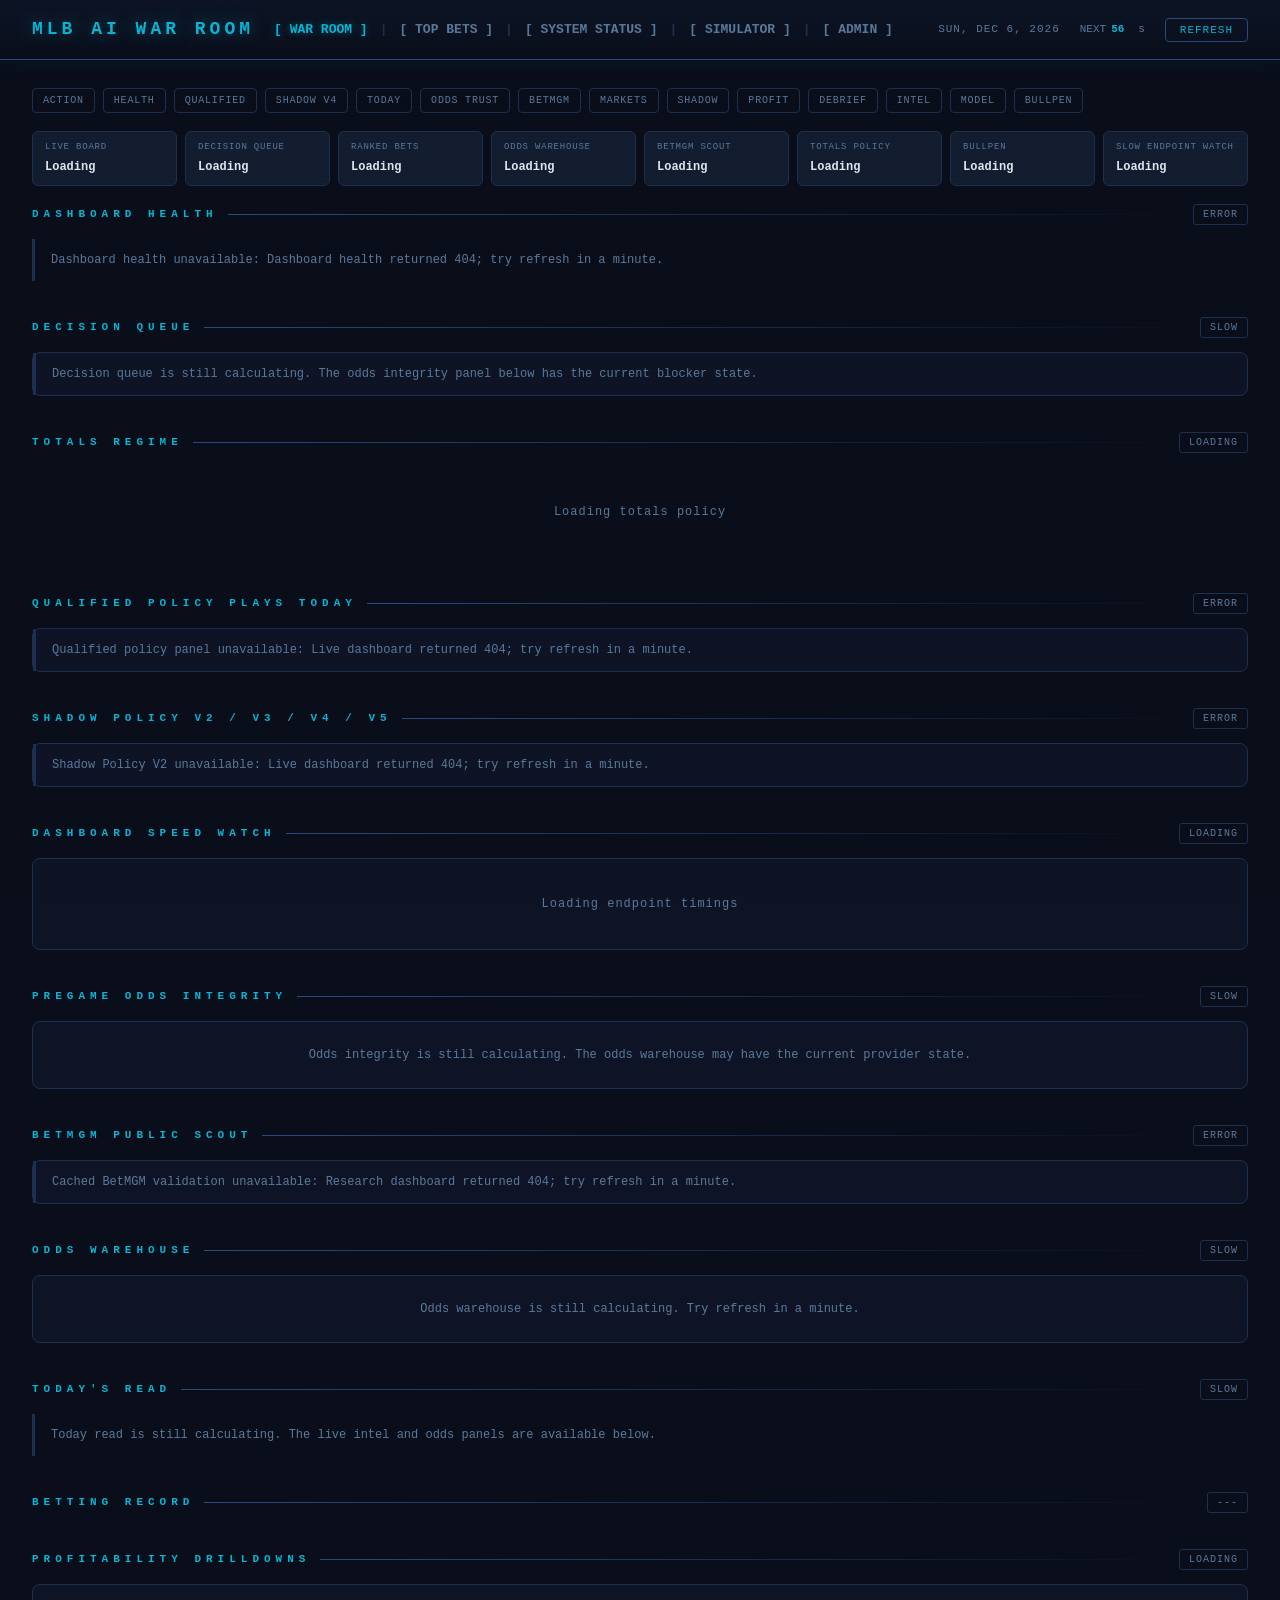
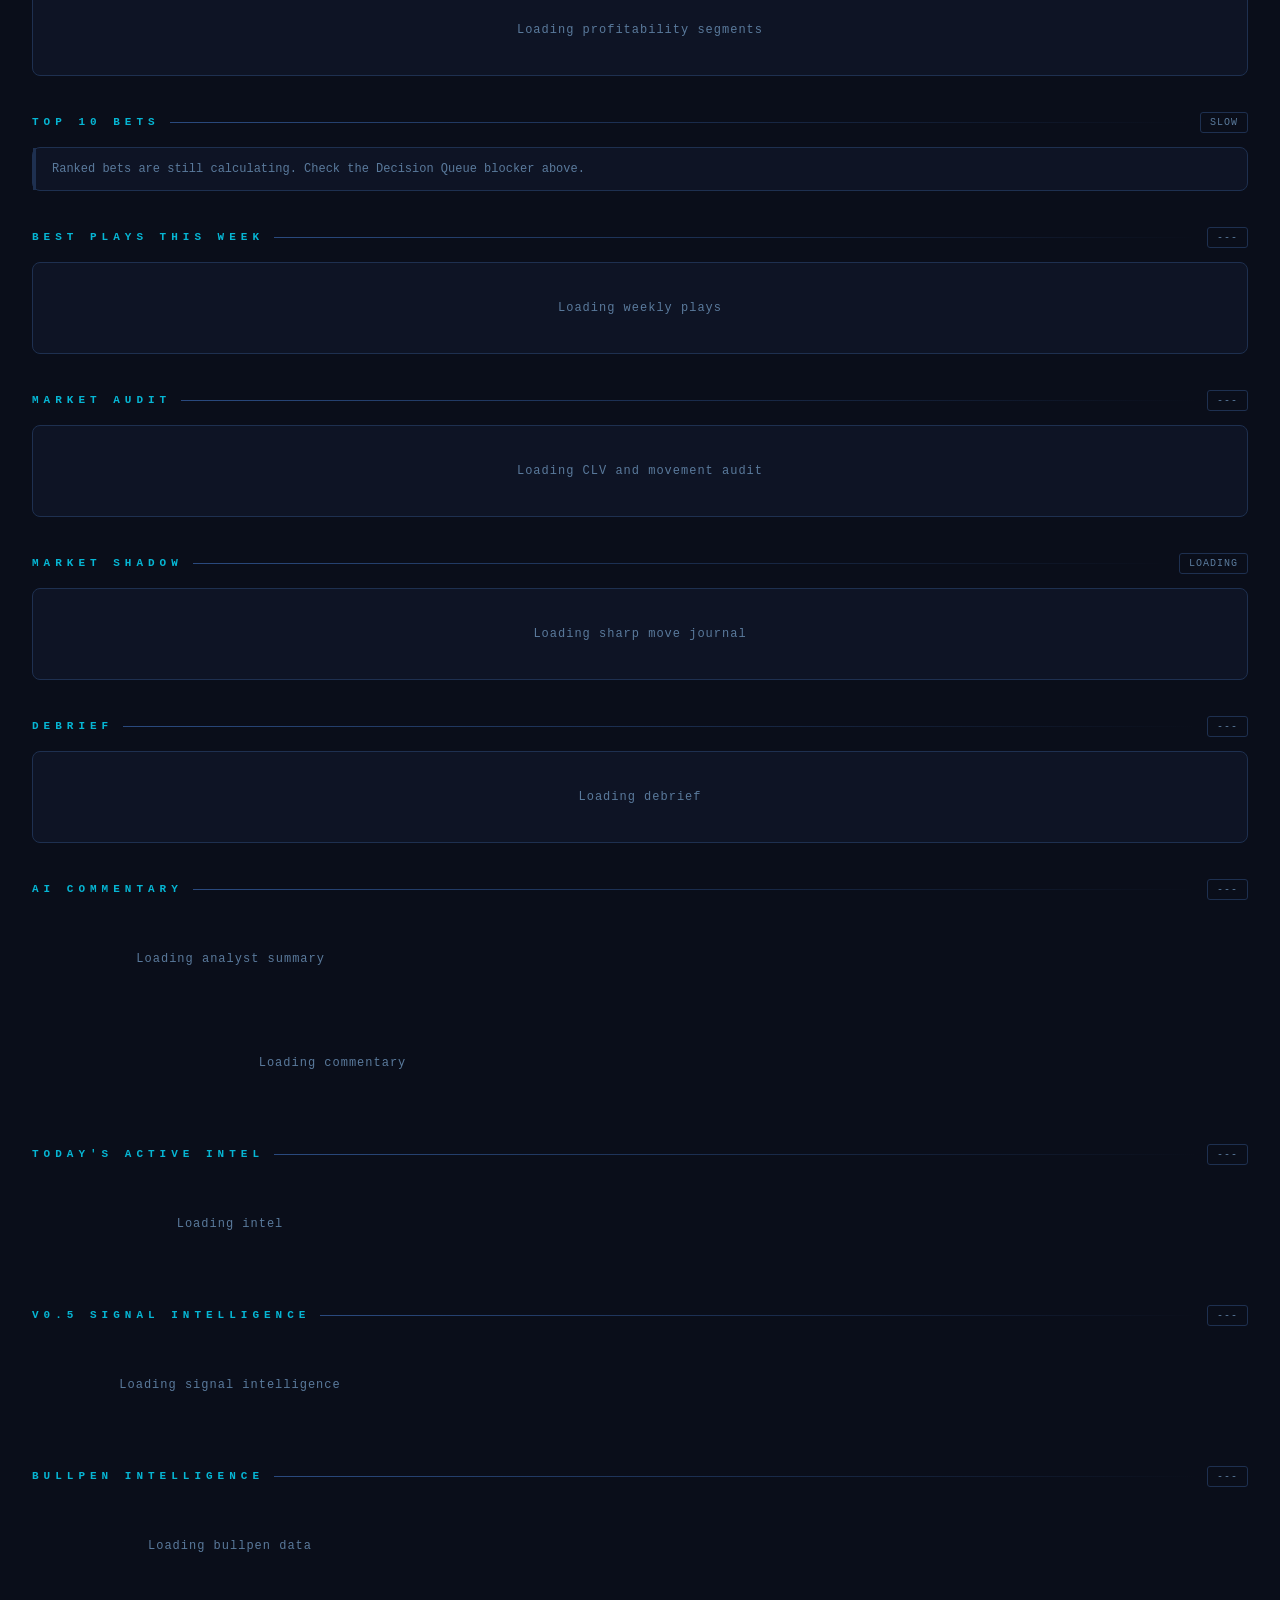
==== commit 4fe81d3a: "Cache BetMGM validation dashboard" ====
--- a/app/templates/dashboard.html
+++ b/app/templates/dashboard.html
@@ -216,7 +216,7 @@
 
 .freshness-strip {
   display: grid;
-  grid-template-columns: repeat(7, minmax(120px, 1fr));
+  grid-template-columns: repeat(8, minmax(120px, 1fr));
   gap: 8px;
   margin-bottom: 18px;
 }
@@ -944,6 +944,7 @@
     <a class="quick-tab" href="#shadow-policy-section">Shadow V4</a>
     <a class="quick-tab" href="#today-read-section">Today</a>
     <a class="quick-tab" href="#odds-integrity-section">Odds Trust</a>
+    <a class="quick-tab" href="#betmgm-validation-section">BetMGM</a>
     <a class="quick-tab" href="#market-audit-section">Markets</a>
     <a class="quick-tab" href="#market-shadow-section">Shadow</a>
     <a class="quick-tab" href="#profitability-section">Profit</a>
@@ -958,6 +959,7 @@
     <div class="freshness-pill"><div class="freshness-name">Decision Queue</div><div class="freshness-age">Loading</div></div>
     <div class="freshness-pill"><div class="freshness-name">Ranked Bets</div><div class="freshness-age">Loading</div></div>
     <div class="freshness-pill"><div class="freshness-name">Odds Warehouse</div><div class="freshness-age">Loading</div></div>
+    <div class="freshness-pill"><div class="freshness-name">BetMGM Scout</div><div class="freshness-age">Loading</div></div>
     <div class="freshness-pill"><div class="freshness-name">Totals Policy</div><div class="freshness-age">Loading</div></div>
     <div class="freshness-pill"><div class="freshness-name">Bullpen</div><div class="freshness-age">Loading</div></div>
     <div class="freshness-pill"><div class="freshness-name">Slow Endpoint Watch</div><div class="freshness-age">Loading</div></div>
@@ -1071,6 +1073,20 @@
     <div class="card" style="padding:0;margin-top:12px">
       <div class="tbl-wrap" id="odds-integrity-table">
         <div class="loading">Loading odds integrity</div>
+      </div>
+    </div>
+  </div>
+
+  <div class="section" id="betmgm-validation-section">
+    <div class="section-head">
+      <div class="section-label">BetMGM Public Scout</div>
+      <div class="section-rule"></div>
+      <div class="section-badge" id="betmgm-validation-badge">LOADING</div>
+    </div>
+    <div id="betmgm-validation-summary"></div>
+    <div class="card" style="padding:0;margin-top:12px">
+      <div class="tbl-wrap" id="betmgm-validation-table">
+        <div class="loading">Loading cached BetMGM validation</div>
       </div>
     </div>
   </div>
@@ -1519,6 +1535,7 @@
   const rankedSnap = live?.snapshots?.ranked_rows;
   const reports = research?.reports || {};
   const oddsSnap = reports.odds_warehouse?.snapshot;
+  const betmgmSnap = reports.betmgm_public_validation?.snapshot;
   const totalsSnap = reports.totals_policy?.snapshot;
   const bullpenSnap = reports.bullpen_today?.snapshot;
   const liveSnap = {
@@ -1531,6 +1548,7 @@
     ${freshnessPill('Decision Queue', decisionSnap, { warnMinutes: 30, badMinutes: 60 })}
     ${freshnessPill('Ranked Bets', rankedSnap, { warnMinutes: 30, badMinutes: 60 })}
     ${freshnessPill('Odds Warehouse', oddsSnap, { warnMinutes: 30, badMinutes: 60 })}
+    ${freshnessPill('BetMGM Scout', betmgmSnap, { warnMinutes: 180, badMinutes: 360 })}
     ${freshnessPill('Totals Policy', totalsSnap, { warnMinutes: 30, badMinutes: 60 })}
     ${freshnessPill('Bullpen', bullpenSnap, { warnMinutes: 30, badMinutes: 60 })}
     <div class="freshness-pill ${slowCls}">
@@ -1621,6 +1639,16 @@
     'CAUTION': 'c-medium',
     'BLOCKED': 'c-loss',
     'CLUSTER_RISK': 'sig-orange',
+  };
+  return `<span class="chip ${map[status] || 'c-none'}">${esc(status || 'UNKNOWN')}</span>`;
+}
+
+function validationStatusChip(status) {
+  const map = {
+    MATCH: 'c-strong',
+    MISMATCH: 'c-medium',
+    REJECTED: 'c-loss',
+    MISSING: 'c-none',
   };
   return `<span class="chip ${map[status] || 'c-none'}">${esc(status || 'UNKNOWN')}</span>`;
 }
@@ -2335,6 +2363,103 @@
   }
 }
 
+function betmgmDiffSummary(row) {
+  const diffs = row?.comparison?.diffs || {};
+  const parts = [];
+  if (diffs.away_ml != null) parts.push(`away ${diffs.away_ml}`);
+  if (diffs.home_ml != null) parts.push(`home ${diffs.home_ml}`);
+  if (diffs.total_line != null) parts.push(`total ${diffs.total_line}`);
+  if (diffs.over_odds != null) parts.push(`over ${diffs.over_odds}`);
+  if (diffs.under_odds != null) parts.push(`under ${diffs.under_odds}`);
+  return parts.length ? parts.join(' | ') : '---';
+}
+
+function oddsMiniLine(label, odds) {
+  if (!odds) return `<div class="mono muted">${esc(label)}: ---</div>`;
+  return `<div class="mono">
+    <span class="muted">${esc(label)}:</span>
+    ML ${odds.away_ml ?? '---'} / ${odds.home_ml ?? '---'}
+    <span class="muted">T</span> ${odds.total_line ?? '---'}
+    <span class="muted">O/U</span> ${odds.over_odds ?? '---'} / ${odds.under_odds ?? '---'}
+  </div>`;
+}
+
+async function loadBetmgmValidation() {
+  try {
+    const research = await loadDashboardResearch();
+    const data = research.reports?.betmgm_public_validation || null;
+    if (!data) {
+      $('betmgm-validation-badge').textContent = 'NO SNAPSHOT';
+      $('betmgm-validation-summary').innerHTML = `
+        <div class="empty compact">
+          BetMGM public validation has not produced a cached snapshot yet. The scheduled scout runs hourly during the MLB day and never feeds betting logic.
+        </div>`;
+      $('betmgm-validation-table').innerHTML = '';
+      return;
+    }
+
+    const counts = data.counts || {};
+    const checked = data.events_checked || 0;
+    const match = counts.MATCH || 0;
+    const mismatch = counts.MISMATCH || 0;
+    const rejected = counts.REJECTED || 0;
+    const matchRate = checked ? match / checked : null;
+    const matchPct = matchRate != null ? `${(matchRate * 100).toFixed(1)}%` : '---';
+    const statusCls = matchRate == null ? 'muted' : matchRate >= 0.8 ? 'green' : matchRate >= 0.5 ? 'yellow' : 'red';
+    const badge = checked ? `${match} MATCH / ${mismatch} MISMATCH / ${rejected} REJECTED` : 'EMPTY';
+    $('betmgm-validation-badge').textContent = badge;
+    const source = data.source_summary || {};
+    const cds = source.public_cds || {};
+    const fixtures = cds.fixtures || {};
+
+    $('betmgm-validation-summary').innerHTML = `
+      ${snapshotLine(data, 'BetMGM validation snapshot')}
+      <div class="summary-bar" style="border-left-color: var(--blue); background: var(--surface3);">
+        <div class="s-stat"><div class="s-stat-val ${statusCls}">${matchPct}</div><div class="s-stat-lbl">Match Rate</div></div>
+        <div class="s-stat"><div class="s-stat-val">${checked}</div><div class="s-stat-lbl">Events Checked</div></div>
+        <div class="s-stat"><div class="s-stat-val green">${match}</div><div class="s-stat-lbl">Matched Trusted</div></div>
+        <div class="s-stat"><div class="s-stat-val yellow">${mismatch}</div><div class="s-stat-lbl">Mismatched</div></div>
+        <div class="s-stat"><div class="s-stat-val red">${rejected}</div><div class="s-stat-lbl">Rejected</div></div>
+        <div class="s-stat"><div class="s-stat-val">${fixtures.fixture_limit ?? '---'}</div><div class="s-stat-lbl">Fixture Limit</div></div>
+      </div>
+      <div class="audit-note">
+        ${esc(data.guardrail || 'Validation only. This feed is not allowed to drive betting logic.')}
+        ${(source.warnings || []).length ? `<div class="mono muted" style="margin-top:5px">${(source.warnings || []).slice(0, 2).map(esc).join(' | ')}</div>` : ''}
+      </div>`;
+
+    const rows = [
+      ...(data.mismatch || []),
+      ...(data.rejected || []),
+      ...(data.match || []),
+    ].slice(0, 14);
+    $('betmgm-validation-table').innerHTML = `
+      <table>
+        <thead><tr>
+          <th>Game</th><th>Status</th><th>BetMGM vs Trusted</th><th>Diffs</th><th>Reason</th>
+        </tr></thead>
+        <tbody>
+          ${rows.length ? rows.map(row => {
+            const reasons = (row.reasons || []).join(', ') || (row.validation_status === 'MATCH' ? 'within tolerance' : 'outside tolerance');
+            return `<tr>
+              <td style="font-weight:600;white-space:nowrap">${esc(row.matchup || '---')}<div class="muted mono" style="font-size:10px">${row.minutes_to_start != null ? `${row.minutes_to_start} min to start` : gameTime(row.start_time)}</div></td>
+              <td>${validationStatusChip(row.validation_status)}</td>
+              <td>
+                ${oddsMiniLine('BetMGM', row.betmgm_public)}
+                ${oddsMiniLine('Trusted', row.trusted_odds)}
+              </td>
+              <td class="mono">${esc(betmgmDiffSummary(row))}</td>
+              <td>${esc(reasons)}</td>
+            </tr>`;
+          }).join('') : '<tr><td colspan="5"><div class="empty compact">No BetMGM validation rows in the cached snapshot.</div></td></tr>'}
+        </tbody>
+      </table>`;
+  } catch(e) {
+    $('betmgm-validation-badge').textContent = 'ERROR';
+    $('betmgm-validation-summary').innerHTML = '';
+    $('betmgm-validation-table').innerHTML = `<div class="empty compact">Cached BetMGM validation unavailable: ${esc(e.message)}</div>`;
+  }
+}
+
 async function loadOddsWarehouse() {
   try {
     const research = await loadDashboardResearch();
@@ -3789,6 +3914,7 @@
   [loadQualifiedPolicyToday, 'qualified policy'],
   [loadShadowPolicyV2, 'shadow policy v2'],
   [loadOddsIntegrity, 'pregame integrity'],
+  [loadBetmgmValidation, 'betmgm validation'],
   [loadOddsWarehouse, 'odds warehouse'],
   [loadTodayRead, 'today read'],
   [loadTopBets, 'top bets'],
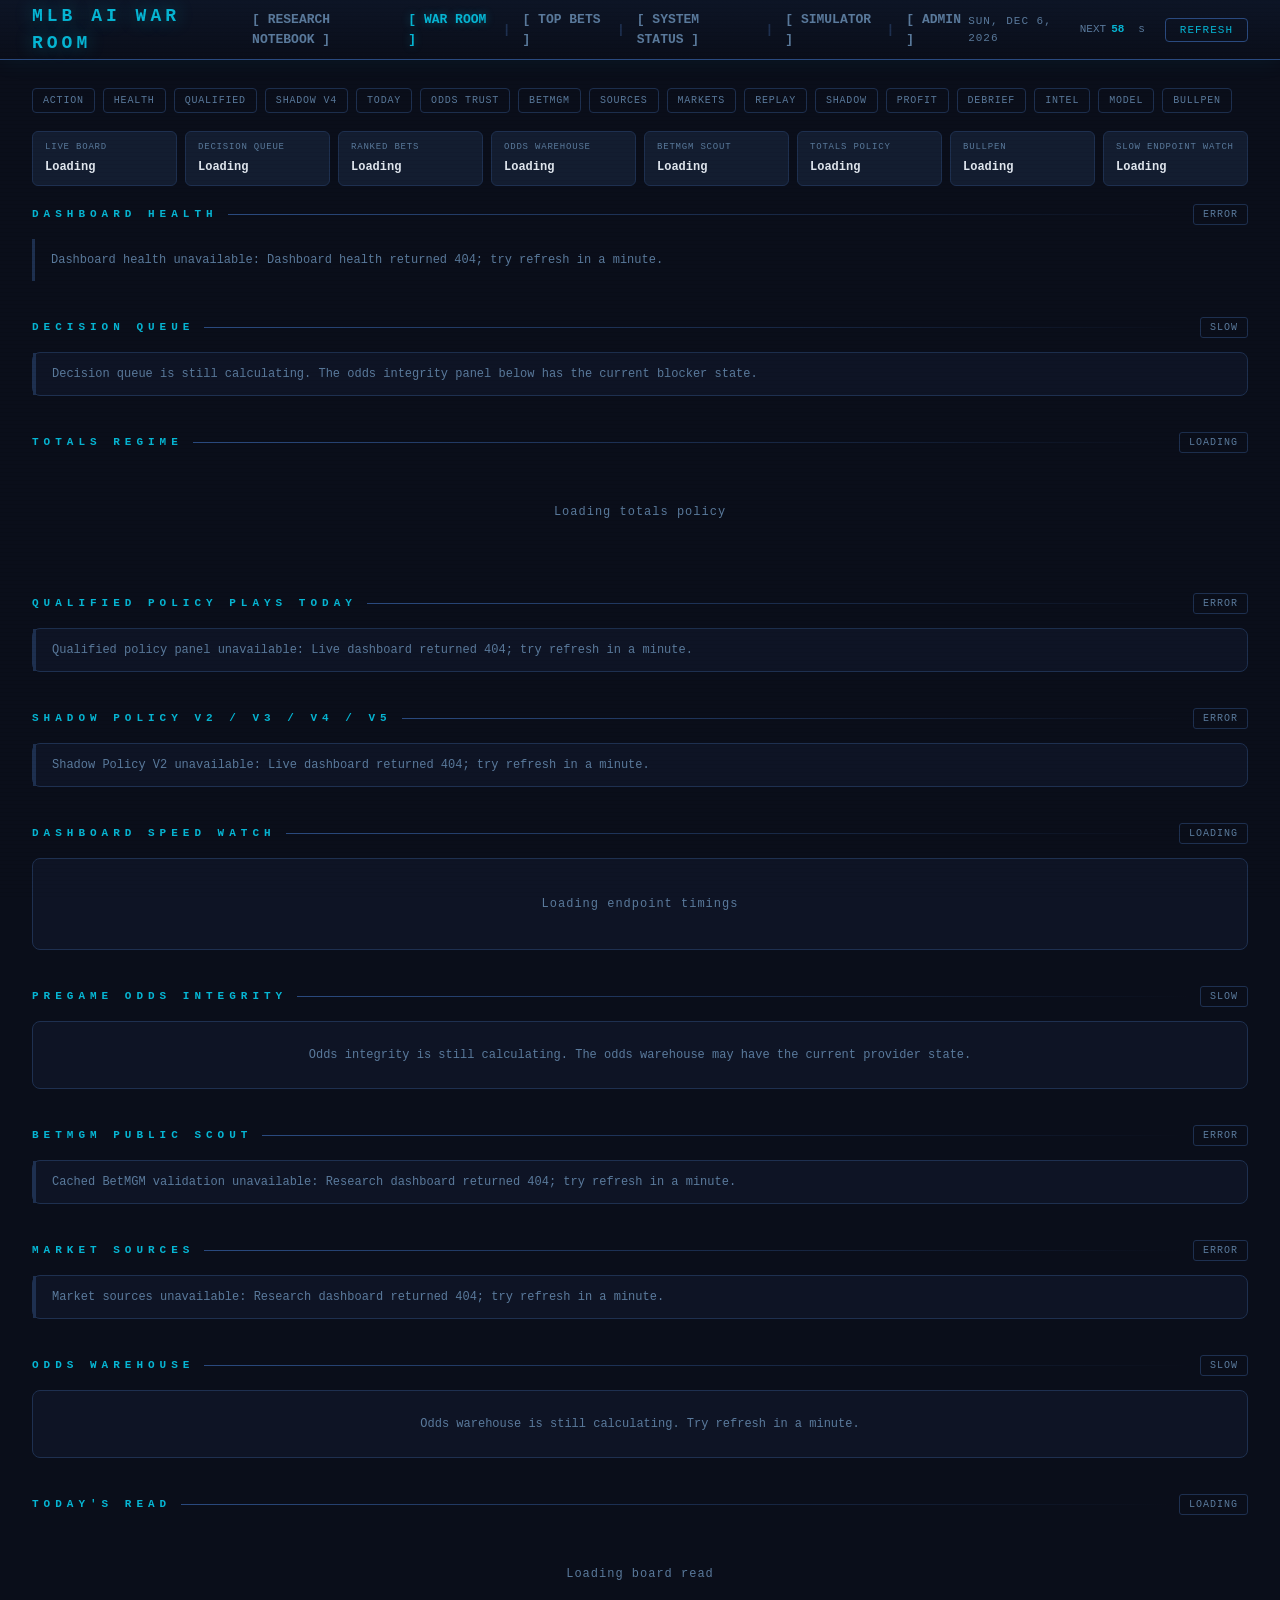
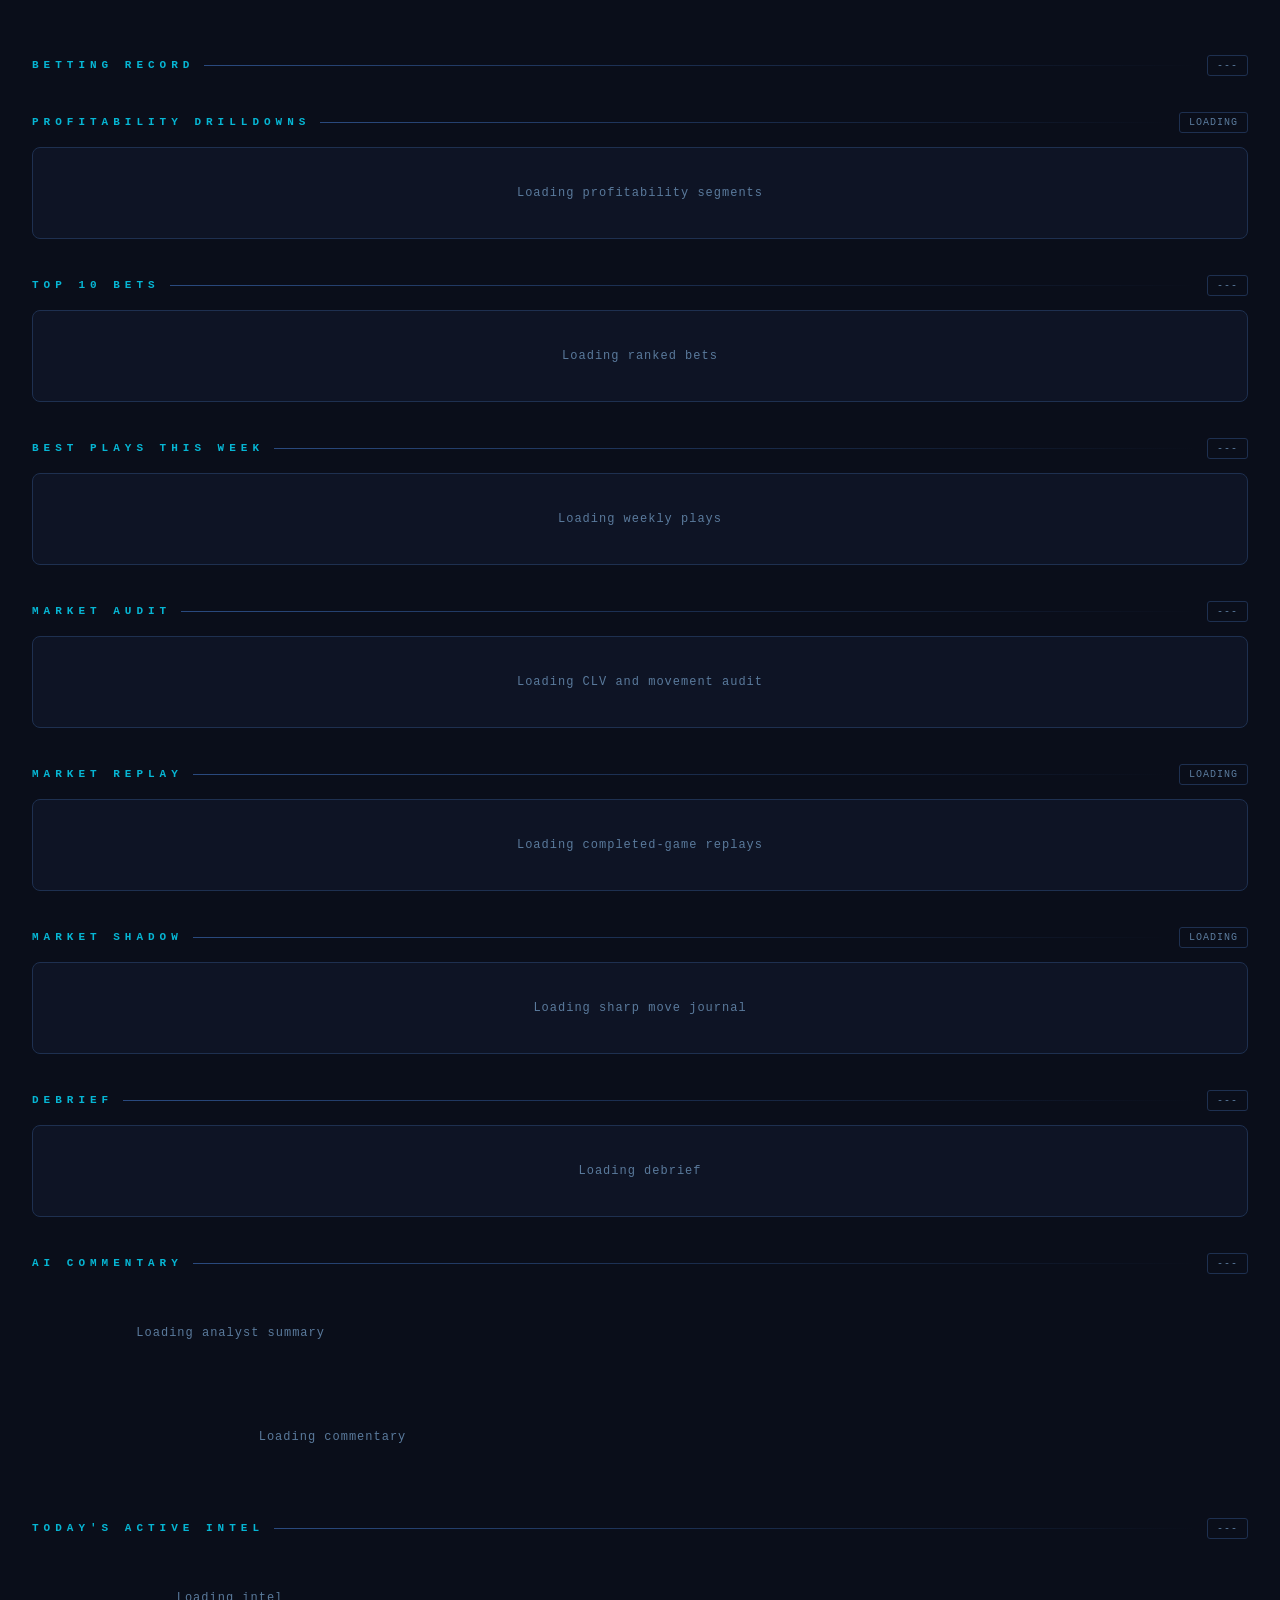
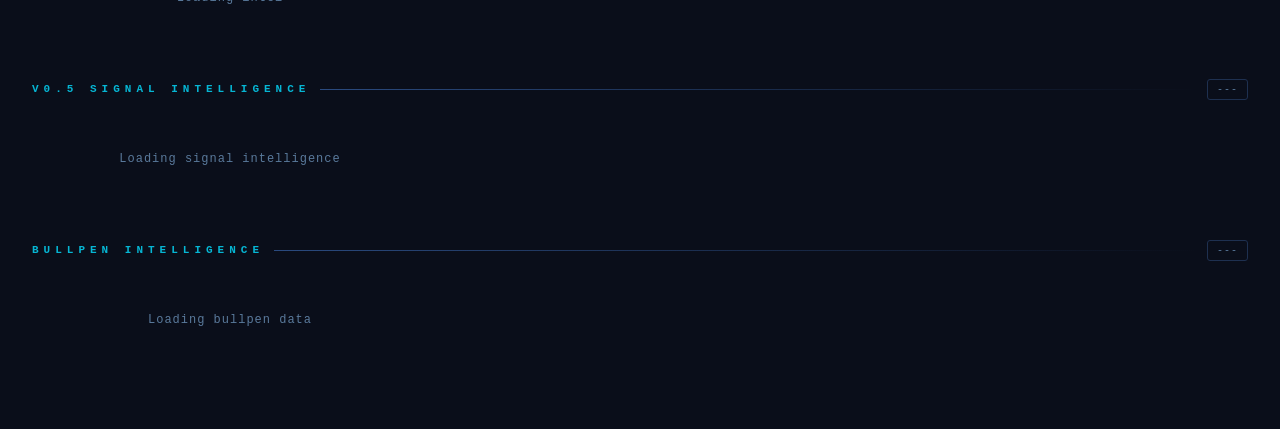
==== commit 52552532: "Pause odds fetching until quota reset; add market source and replay views - Pause The Odds API until" ====
--- a/app/templates/dashboard.html
+++ b/app/templates/dashboard.html
@@ -916,6 +916,7 @@
   <div class="header-brand">
     <div class="war-room-title">MLB AI WAR ROOM</div>
     <nav class="header-nav">
+      <a href="/static/calibration-research/index.html" class="nav-link">[ RESEARCH NOTEBOOK ]</a>
       <a href="/dashboard" class="nav-link active">[ WAR ROOM ]</a>
       <span class="nav-sep">|</span>
       <a href="/bets" class="nav-link ">[ TOP BETS ]</a>
@@ -945,7 +946,9 @@
     <a class="quick-tab" href="#today-read-section">Today</a>
     <a class="quick-tab" href="#odds-integrity-section">Odds Trust</a>
     <a class="quick-tab" href="#betmgm-validation-section">BetMGM</a>
+    <a class="quick-tab" href="#market-sources-section">Sources</a>
     <a class="quick-tab" href="#market-audit-section">Markets</a>
+    <a class="quick-tab" href="#market-replay-section">Replay</a>
     <a class="quick-tab" href="#market-shadow-section">Shadow</a>
     <a class="quick-tab" href="#profitability-section">Profit</a>
     <a class="quick-tab" href="#debrief-section">Debrief</a>
@@ -1091,6 +1094,20 @@
     </div>
   </div>
 
+  <div class="section" id="market-sources-section">
+    <div class="section-head">
+      <div class="section-label">Market Sources</div>
+      <div class="section-rule"></div>
+      <div class="section-badge" id="market-sources-badge">LOADING</div>
+    </div>
+    <div id="market-sources-summary"></div>
+    <div class="card" style="padding:0;margin-top:12px">
+      <div class="tbl-wrap" id="market-sources-table">
+        <div class="loading">Loading source routing</div>
+      </div>
+    </div>
+  </div>
+
   <div class="section" id="odds-warehouse-section">
     <div class="section-head">
       <div class="section-label">Odds Warehouse</div>
@@ -1188,6 +1205,21 @@
         <div class="loading">Loading CLV and movement audit</div>
       </div>
     </div>
+  </div>
+
+  <div class="section" id="market-replay-section">
+    <div class="section-head">
+      <div class="section-label">Market Replay</div>
+      <div class="section-rule"></div>
+      <div class="section-badge" id="market-replay-badge">LOADING</div>
+    </div>
+    <div id="market-replay-summary"></div>
+    <div class="card" style="padding:0;margin-top:12px">
+      <div class="tbl-wrap" id="market-replay-table">
+        <div class="loading">Loading completed-game replays</div>
+      </div>
+    </div>
+    <div id="market-replay-detail" style="margin-top:12px"></div>
   </div>
 
   <div class="section" id="market-shadow-section">
@@ -2460,6 +2492,98 @@
   }
 }
 
+function sourceStatusClass(status) {
+  if (['OK', 'VALIDATED'].includes(status)) return 'green';
+  if (['SCOUTING', 'PAUSED'].includes(status)) return 'yellow';
+  return 'red';
+}
+
+async function loadMarketSources() {
+  try {
+    const research = await loadDashboardResearch();
+    const data = research.reports?.market_sources || await fetchJsonWithTimeout('/api/debug/market-sources', 'Market sources', 8000);
+    const sources = data.sources || [];
+    const primary = sources.find(source => source.id === 'the_odds_api');
+    const publicSource = sources.find(source => source.id === 'betmgm_public');
+    const primaryStatus = primary?.status || 'UNKNOWN';
+    const publicStatus = publicSource?.status || 'UNAVAILABLE';
+    $('market-sources-badge').textContent = `${primaryStatus} / ${publicStatus}`;
+    $('market-sources-summary').innerHTML = `
+      ${snapshotLine(data, 'Market sources snapshot')}
+      <div class="summary-bar" style="border-left-color:var(--cyan);background:var(--surface3);">
+        <div class="s-stat"><div class="s-stat-val ${sourceStatusClass(primaryStatus)}">${esc(primaryStatus)}</div><div class="s-stat-lbl">Primary Feed</div></div>
+        <div class="s-stat"><div class="s-stat-val ${sourceStatusClass(publicStatus)}">${esc(publicStatus)}</div><div class="s-stat-lbl">Public Scout</div></div>
+        <div class="s-stat"><div class="s-stat-val">${publicSource?.events_checked ?? 0}</div><div class="s-stat-lbl">BetMGM Checked</div></div>
+        <div class="s-stat"><div class="s-stat-val">${publicSource?.match_rate != null ? (publicSource.match_rate * 100).toFixed(0) + '%' : '---'}</div><div class="s-stat-lbl">Validation Match</div></div>
+      </div>
+      <div class="audit-note">${esc(data.routing?.guardrail || 'Public observations are isolated from trading decisions.')}</div>`;
+    $('market-sources-table').innerHTML = `
+      <table><thead><tr><th>Source</th><th>Role</th><th>Status</th><th>Decision Eligible</th><th>Observations</th><th>Detail</th></tr></thead>
+      <tbody>${sources.map(source => `<tr>
+        <td style="font-weight:600">${esc(source.label || source.id)}</td>
+        <td class="mono">${esc(source.role || '---')}</td>
+        <td class="${sourceStatusClass(source.status)} mono">${esc(source.status || '---')}</td>
+        <td>${source.decision_eligible ? '<span class="chip c-strong">YES</span>' : '<span class="chip c-no_bet">NO</span>'}</td>
+        <td class="mono">${source.observations ?? 0}</td>
+        <td>${esc(source.detail || '---')}</td>
+      </tr>`).join('') || '<tr><td colspan="6"><div class="empty compact">No market sources registered.</div></td></tr>'}</tbody></table>`;
+  } catch(e) {
+    $('market-sources-badge').textContent = 'ERROR';
+    $('market-sources-summary').innerHTML = '';
+    $('market-sources-table').innerHTML = `<div class="empty compact">Market sources unavailable: ${esc(e.message)}</div>`;
+  }
+}
+
+async function loadMarketReplayDetails(gameId) {
+  const detail = $('market-replay-detail');
+  detail.innerHTML = '<div class="loading">Loading game replay</div>';
+  try {
+    const data = await fetchJsonWithTimeout(`/api/reviews/market-replay/${gameId}`, 'Market replay', 8000);
+    if (data.status !== 'ok') throw new Error('Game replay was not found.');
+    const game = data.game || {};
+    const outcome = data.outcome || {};
+    const model = data.model || {};
+    const edge = data.edge || {};
+    const decision = data.decision || {};
+    const rows = data.odds_timeline || [];
+    detail.innerHTML = `
+      <div class="card" style="padding:14px;">
+        <div class="gc-header"><div style="font-size:14px;font-weight:700">${esc(game.matchup || 'Game replay')}</div><span class="chip c-${esc(outcome.bet_result || 'no_bet')}">${esc((outcome.bet_result || 'no_bet').toUpperCase())}</span></div>
+        <div class="today-read" style="margin:12px 0;">
+          <div class="read-tile"><div class="read-label">Final</div><div class="read-main">${esc(outcome.final_score || '---')}</div><div class="read-sub">${esc(outcome.winning_side || 'unresolved')}</div></div>
+          <div class="read-tile"><div class="read-label">Model</div><div class="read-main">${model.projected_total != null ? fmt(model.projected_total) : '---'}</div><div class="read-sub">${esc(model.recommended_side || 'no side')}</div></div>
+          <div class="read-tile"><div class="read-label">Edge</div><div class="read-main">${edge.edge_pct != null ? pct0_1(edge.edge_pct) : '---'}</div><div class="read-sub">${esc(edge.recommended_play || 'no play')}</div></div>
+          <div class="read-tile"><div class="read-label">Decision</div><div class="read-main">${esc(decision.status || '---')}</div><div class="read-sub">${decision.trade_allowed ? 'trade allowed' : 'not allowed'}</div></div>
+        </div>
+        ${decision.reason ? `<div class="audit-note">${esc(decision.reason)}</div>` : ''}
+        <div class="tbl-wrap" style="margin-top:12px"><table><thead><tr><th>Time</th><th>Source</th><th>Stage</th><th>Away ML</th><th>Home ML</th><th>Total</th><th>Over / Under</th></tr></thead>
+        <tbody>${rows.length ? rows.map(row => `<tr><td class="mono">${esc(gameTime(row.fetched_at))}</td><td>${esc(row.source || '---')}</td><td class="mono">${esc(row.snapshot_type || '---')}</td><td class="mono">${fmtAmericanOdds(row.away_ml)}</td><td class="mono">${fmtAmericanOdds(row.home_ml)}</td><td class="mono">${row.total_line ?? '---'}</td><td class="mono">${fmtAmericanOdds(row.over_odds)} / ${fmtAmericanOdds(row.under_odds)}</td></tr>`).join('') : '<tr><td colspan="7"><div class="empty compact">No stored odds snapshots for this game.</div></td></tr>'}</tbody></table></div>
+        <div class="audit-note" style="margin-top:10px">${esc(data.guardrail || '')}</div>
+      </div>`;
+  } catch(e) {
+    detail.innerHTML = `<div class="empty compact">Market replay unavailable: ${esc(e.message)}</div>`;
+  }
+}
+
+async function loadMarketReplayIndex() {
+  try {
+    const data = await fetchJsonWithTimeout('/api/reviews/market-replays?limit=12', 'Market replays', 8000);
+    const rows = data.rows || [];
+    $('market-replay-badge').textContent = `${data.count || 0} COMPLETE`;
+    $('market-replay-summary').innerHTML = `<div class="audit-note">Completed-game audit. Review the stored line path, model read, decision state, and outcome without changing live logic.</div>`;
+    $('market-replay-table').innerHTML = `
+      <table><thead><tr><th>Date</th><th>Game</th><th>Final</th><th>Model Play</th><th>Result</th><th>Odds</th><th></th></tr></thead>
+      <tbody>${rows.length ? rows.map(row => `<tr>
+        <td class="mono">${esc(row.game_date)}</td><td style="font-weight:600">${esc(row.matchup)}</td><td class="mono">${esc(row.final_score)}</td><td class="mono">${esc(row.recommended_play || '---')}</td><td>${betChip(row.bet_result)}</td><td class="mono">${row.odds_snapshots} snapshots / ${row.sources} sources</td>
+        <td><button class="refresh-btn" onclick="loadMarketReplayDetails(${row.game_id})">VIEW</button></td>
+      </tr>`).join('') : '<tr><td colspan="7"><div class="empty compact">No completed games are ready for replay.</div></td></tr>'}</tbody></table>`;
+  } catch(e) {
+    $('market-replay-badge').textContent = 'ERROR';
+    $('market-replay-summary').innerHTML = '';
+    $('market-replay-table').innerHTML = `<div class="empty compact">Market Replay unavailable: ${esc(e.message)}</div>`;
+  }
+}
+
 async function loadOddsWarehouse() {
   try {
     const research = await loadDashboardResearch();
@@ -3915,6 +4039,7 @@
   [loadShadowPolicyV2, 'shadow policy v2'],
   [loadOddsIntegrity, 'pregame integrity'],
   [loadBetmgmValidation, 'betmgm validation'],
+  [loadMarketSources, 'market sources'],
   [loadOddsWarehouse, 'odds warehouse'],
   [loadTodayRead, 'today read'],
   [loadTopBets, 'top bets'],
@@ -3932,6 +4057,7 @@
   [loadProfitabilityDrilldowns, 'profitability drilldowns'],
   [loadBestPlaysWeek, 'best plays week'],
   [loadMarketAudit, 'market audit'],
+  [loadMarketReplayIndex, 'market replay'],
   [loadMarketShadow, 'market shadow'],
   [loadDebrief, 'debrief'],
   [loadBullpen, 'bullpen'],
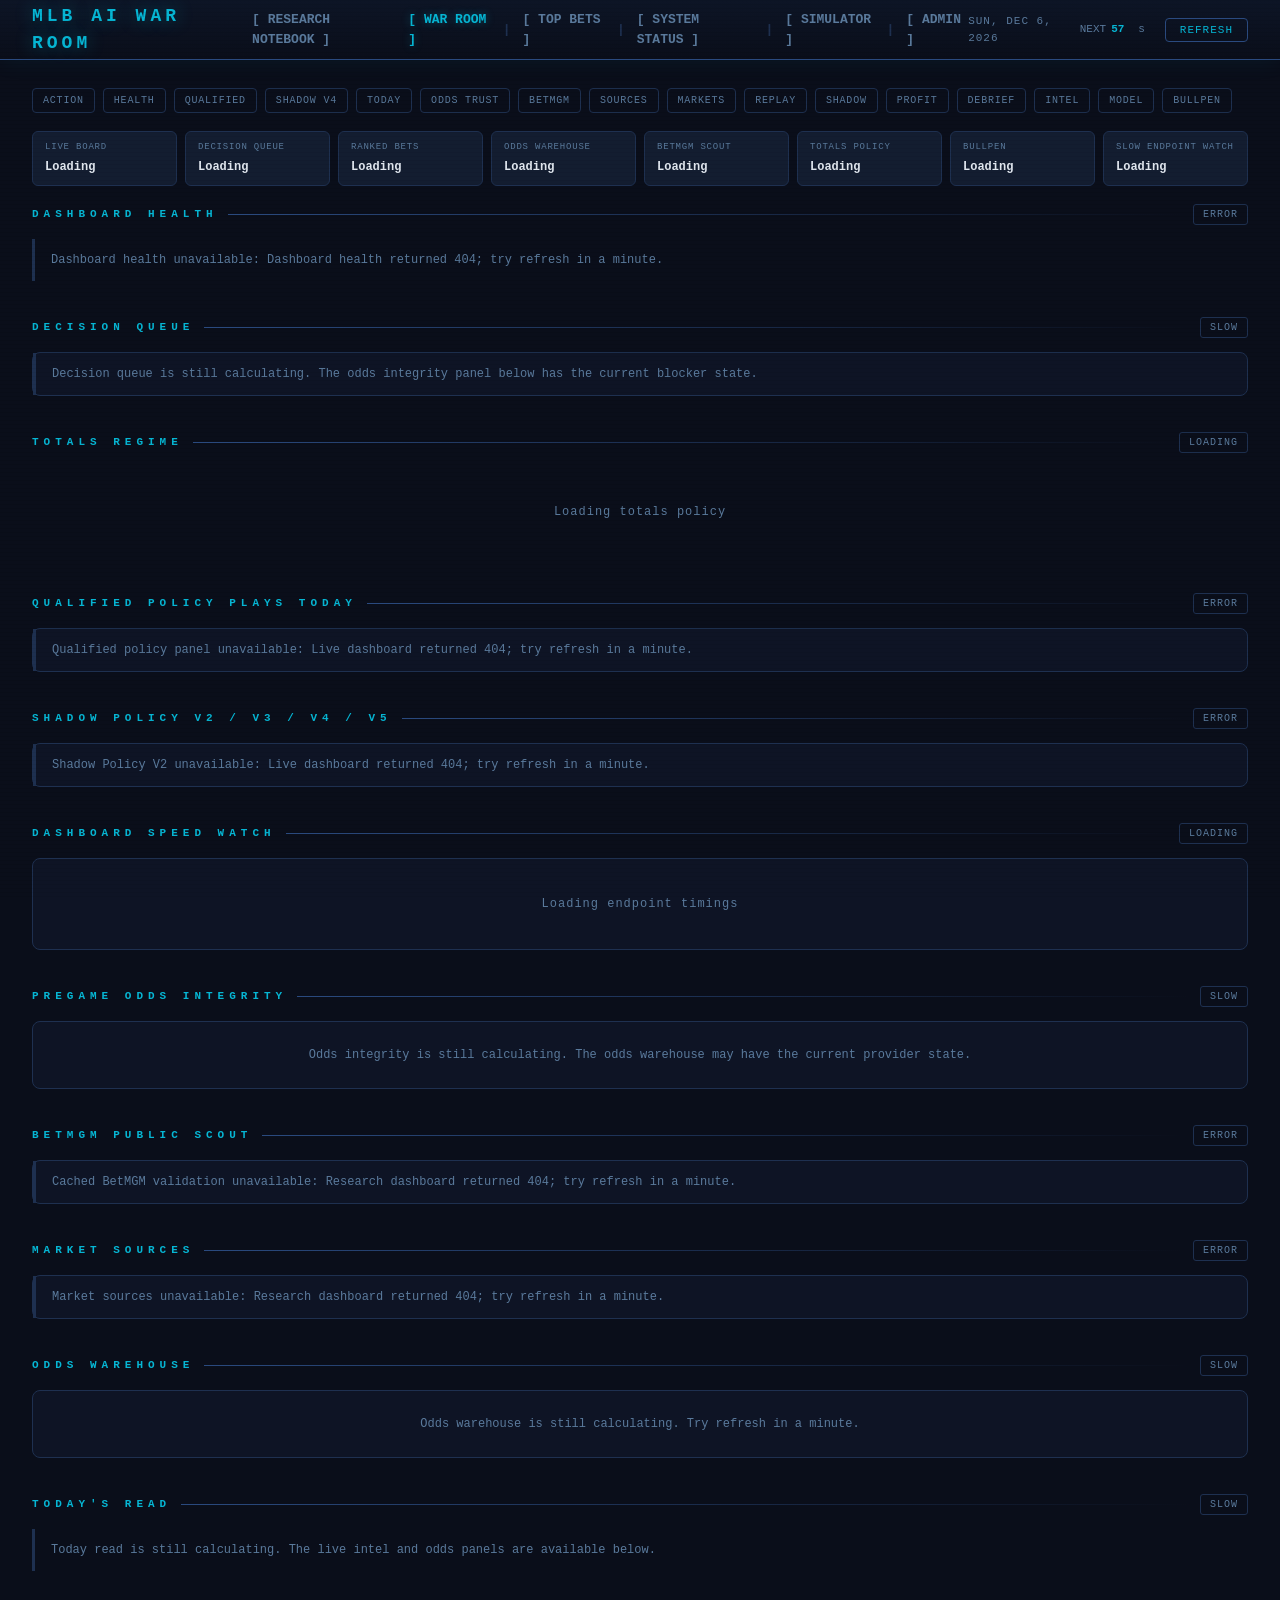
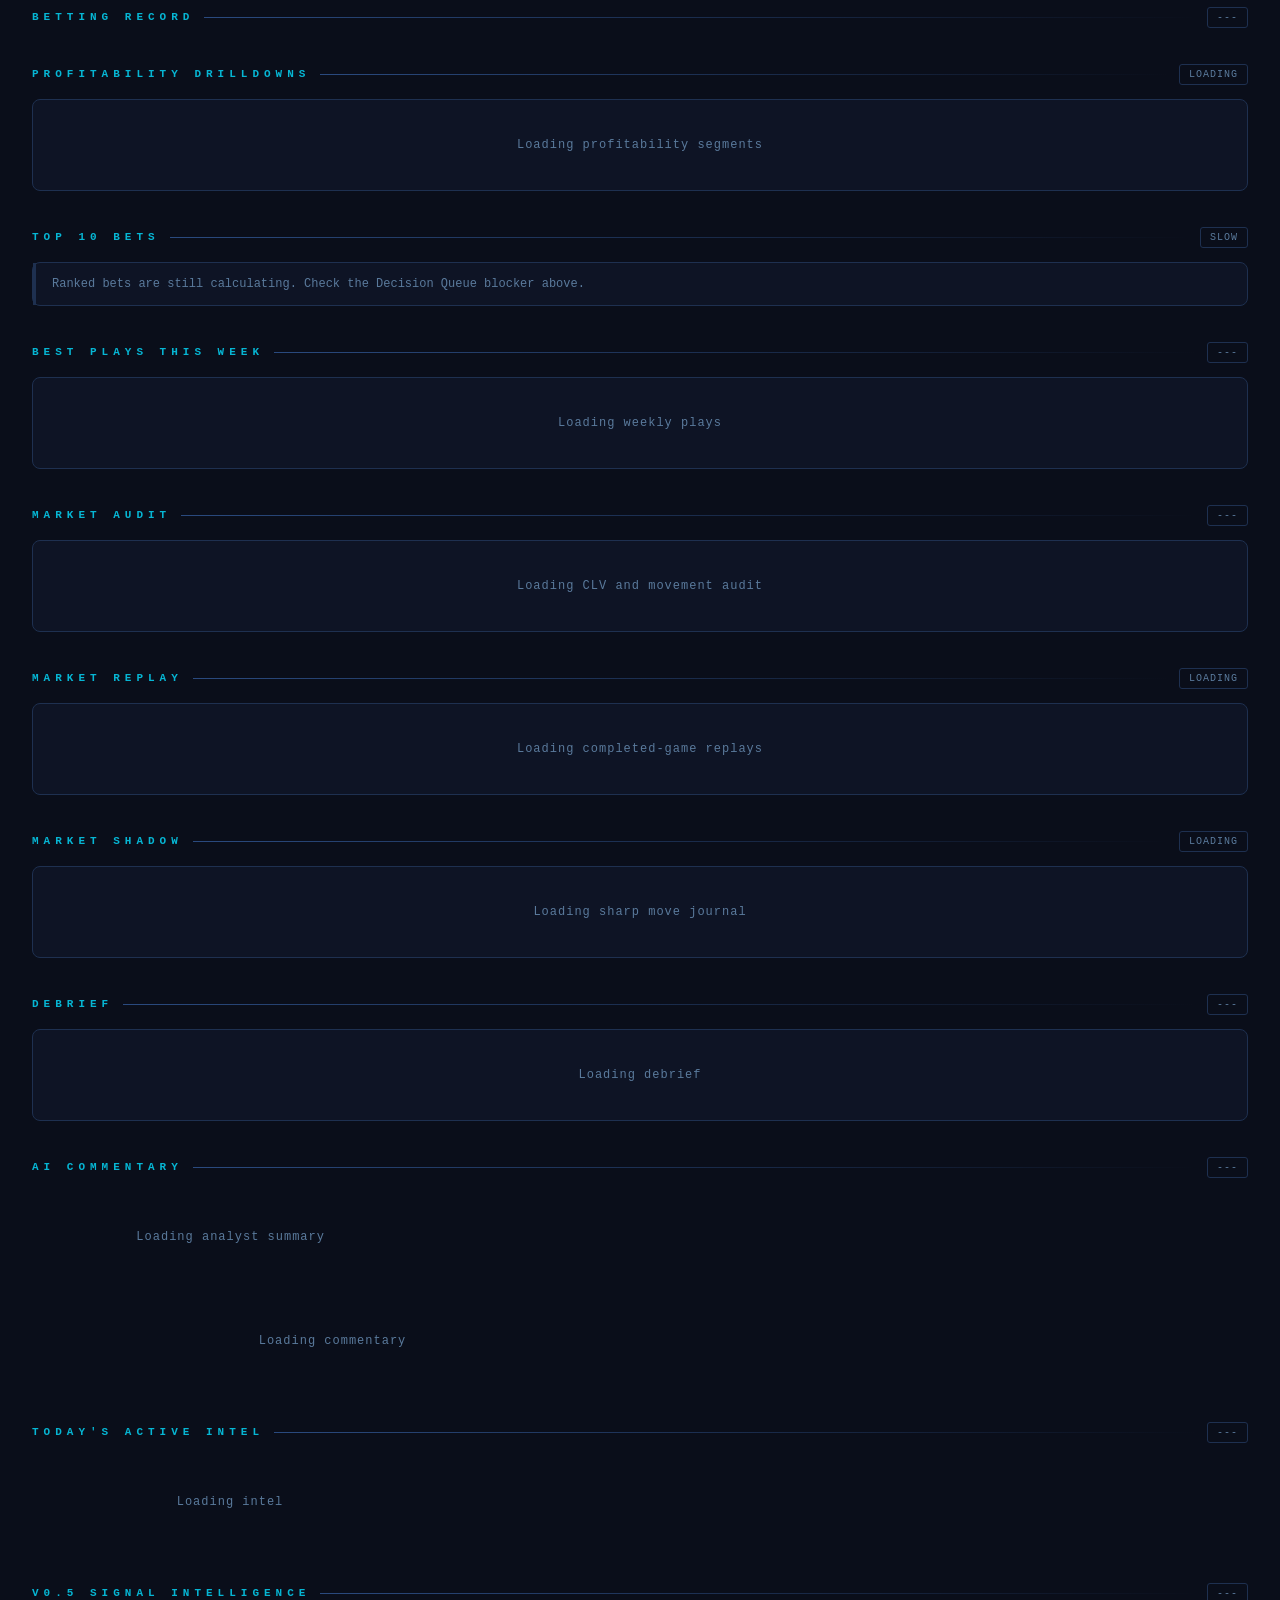
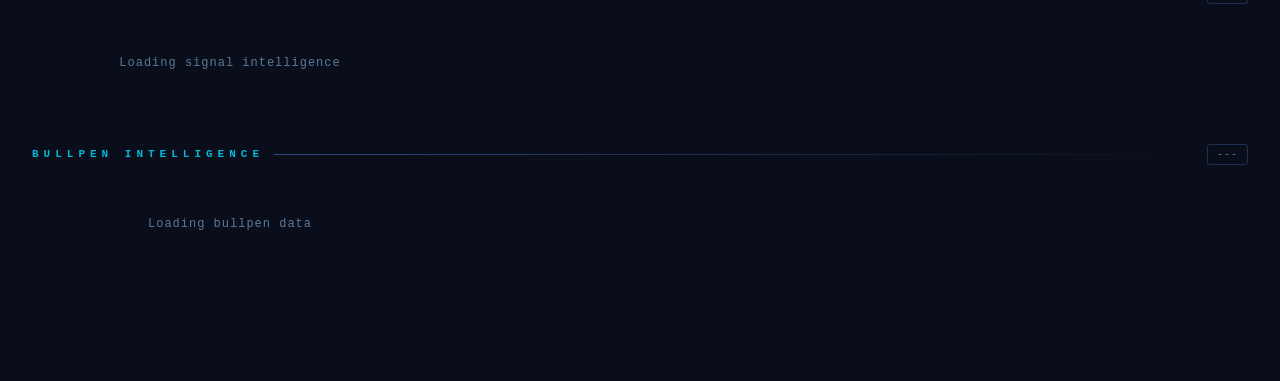
==== commit d713c5fb: "Shadow-first model improvements: history, verified CLV, recalibration, OOS gate - Append-only foreca" ====
--- a/app/templates/dashboard.html
+++ b/app/templates/dashboard.html
@@ -1656,6 +1656,7 @@
 function decisionStatusChip(status) {
   const map = {
     'FIRE': 'c-strong',
+    'SHADOW': 'c-medium',
     'WATCH': 'c-medium',
     'WAIT FOR ODDS': 'sig-blue',
     'POST START': 'c-loss',
@@ -1708,6 +1709,8 @@
   try {
     const data = await fetchJsonWithTimeout('/api/dashboard/health', 'Dashboard health', 8000);
     const checks = data.checks || [];
+    const verified = data.verified_clv || {};
+    const clvStats = verified.summary || {};
     const summary = data.summary || {};
     $('health-badge').textContent = data.status || 'UNKNOWN';
     const cls = data.status === 'OK' ? 'green' : (data.status === 'WARNING' || data.status === 'PRE-RUN') ? 'yellow' : 'red';
@@ -1737,6 +1740,14 @@
           <div class="s-stat-val ${summary.slow_endpoint_count ? 'yellow' : 'green'}">${summary.slow_endpoint_count ?? 0}</div>
           <div class="s-stat-lbl">Slow Endpoints</div>
         </div>
+      </div>
+      <div class="card" style="padding:16px; margin-bottom:12px;">
+        <strong>Verified CLV — primary model health</strong>
+        ${(data.prospective_gates || []).map(g => `<div>Prospective gate ${esc(g.market)}: <strong>${esc(g.status)}</strong> — ${g.graded}/${g.required} graded; ${esc(g.reason)}</div>`).join('')}
+        <div class="mono">Mean probability CLV: ${clvStats.mean_probability_clv != null ? (clvStats.mean_probability_clv * 100).toFixed(2) + ' pts' : 'unavailable'};
+          90% interval: ${clvStats.low90 != null ? (clvStats.low90 * 100).toFixed(2) + ' to ' + (clvStats.high90 * 100).toFixed(2) + ' pts' : 'unavailable'}.</div>
+        ${(verified.by_market || []).map(r => `<div>${esc(r.kind)} ${esc(r.market)}: ${r.verified ?? 0}/${r.observations ?? 0} verified same-book, same-line (${((r.coverage || 0) * 100).toFixed(1)}%)</div>`).join('')}
+        ${(data.shadow_scores || []).map(r => `<div>${esc(r.market)} shadow ${esc(r.model_version)}: ${r.graded} graded; Brier ${r.brier != null ? r.brier.toFixed(4) : 'unavailable'}, log loss ${r.log_loss != null ? r.log_loss.toFixed(4) : 'unavailable'}; ${r.pushes} pushes.</div>`).join('')}
       </div>
       <div class="card" style="padding:0;">
         <div class="tbl-wrap">
@@ -1785,7 +1796,9 @@
             <tr>
               <td class="mono" style="font-weight:700;color:var(--cyan)">#${r.rank}</td>
               <td style="font-weight:600;white-space:nowrap">${esc(r.game || r.matchup || '---')}</td>
-              <td class="mono">${esc((r.play || '---').replace('_', ' ').toUpperCase())}</td>
+              <td class="mono">${esc((r.play || '---').replace('_', ' ').toUpperCase())}
+                ${Object.entries(r.shadow_forecasts || {}).filter(([m, f]) => f && f.probability != null).map(([m, f]) => `<div class="muted" style="font-size:10px">SHADOW ${m === 'moneyline' ? 'home' : 'over'} ${(f.probability * 100).toFixed(1)}%; edge ${(f.edge * 100).toFixed(1)} pts</div>`).join('')}
+              </td>
               <td class="mono">${r.raw_edge_pct != null ? (r.raw_edge_pct * 100).toFixed(1) + '%' : '---'}</td>
               <td class="mono ${r.adjusted_edge_pct > 0 ? 'green' : 'red'}">${r.adjusted_edge_pct != null ? (r.adjusted_edge_pct * 100).toFixed(1) + '%' : '---'}</td>
               <td>${marketTrustMeter(r.market_respect_adjustment)}</td>
